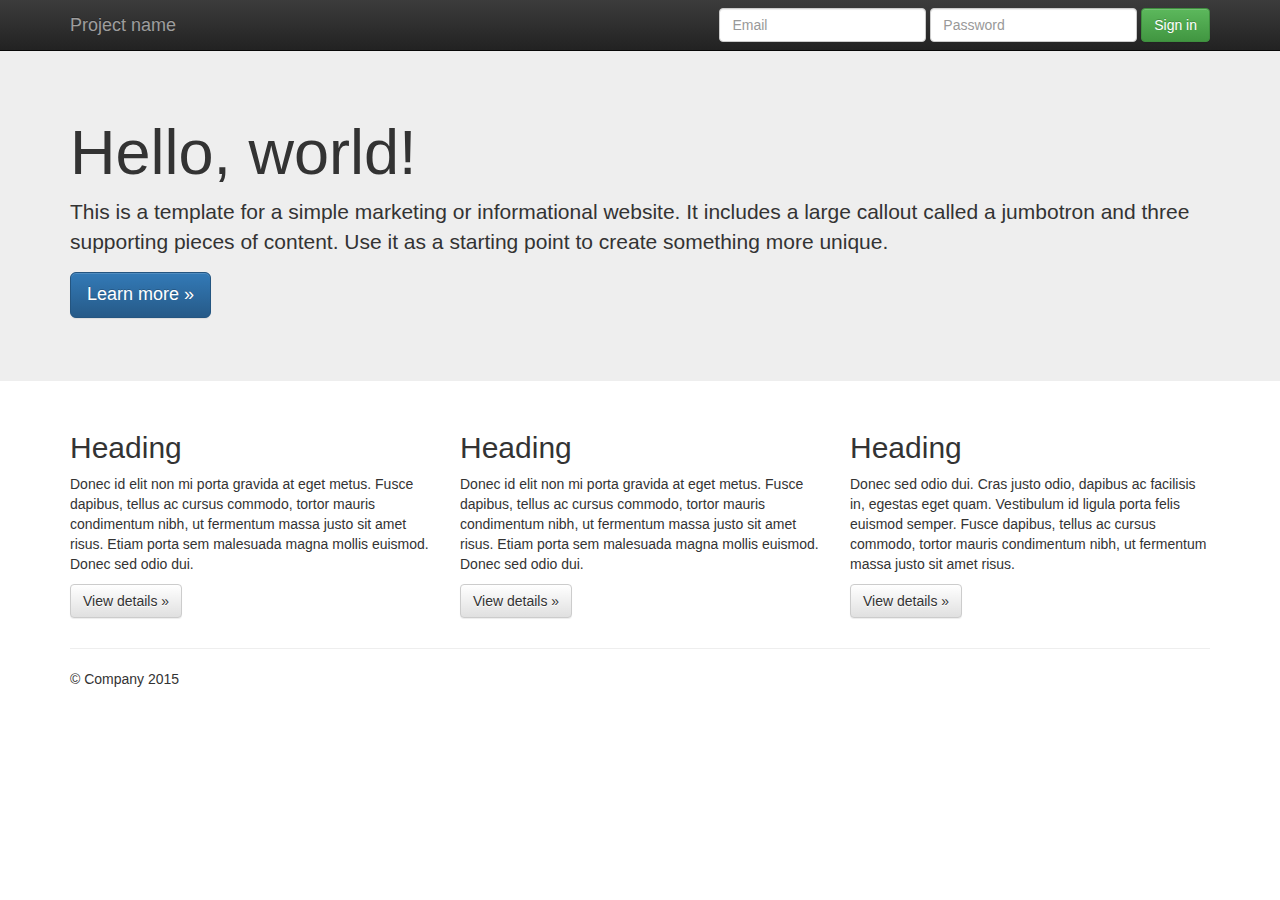
==== index.html @ 8c058623 "Create:project" ====
<!doctype html>
<!--[if lt IE 7]>      <html class="no-js lt-ie9 lt-ie8 lt-ie7" lang=""> <![endif]-->
<!--[if IE 7]>         <html class="no-js lt-ie9 lt-ie8" lang=""> <![endif]-->
<!--[if IE 8]>         <html class="no-js lt-ie9" lang=""> <![endif]-->
<!--[if gt IE 8]><!--> <html class="no-js" lang=""> <!--<![endif]-->
    <head>
        <meta charset="utf-8">
        <meta http-equiv="X-UA-Compatible" content="IE=edge,chrome=1">
        <title></title>
        <meta name="description" content="">
        <meta name="viewport" content="width=device-width, initial-scale=1">
        <link rel="apple-touch-icon" href="apple-touch-icon.png">

        <link rel="stylesheet" href="css/bootstrap.min.css">
        <style>
            body {
                padding-top: 50px;
                padding-bottom: 20px;
            }
        </style>
        <link rel="stylesheet" href="css/bootstrap-theme.min.css">
        <link rel="stylesheet" href="css/main.css">

        <script src="js/vendor/modernizr-2.8.3-respond-1.4.2.min.js"></script>
    </head>
    <body>
        <!--[if lt IE 8]>
            <p class="browserupgrade">You are using an <strong>outdated</strong> browser. Please <a href="http://browsehappy.com/">upgrade your browser</a> to improve your experience.</p>
        <![endif]-->
    <nav class="navbar navbar-inverse navbar-fixed-top" role="navigation">
      <div class="container">
        <div class="navbar-header">
          <button type="button" class="navbar-toggle collapsed" data-toggle="collapse" data-target="#navbar" aria-expanded="false" aria-controls="navbar">
            <span class="sr-only">Toggle navigation</span>
            <span class="icon-bar"></span>
            <span class="icon-bar"></span>
            <span class="icon-bar"></span>
          </button>
          <a class="navbar-brand" href="#">Project name</a>
        </div>
        <div id="navbar" class="navbar-collapse collapse">
          <form class="navbar-form navbar-right" role="form">
            <div class="form-group">
              <input type="text" placeholder="Email" class="form-control">
            </div>
            <div class="form-group">
              <input type="password" placeholder="Password" class="form-control">
            </div>
            <button type="submit" class="btn btn-success">Sign in</button>
          </form>
        </div><!--/.navbar-collapse -->
      </div>
    </nav>

    <!-- Main jumbotron for a primary marketing message or call to action -->
    <div class="jumbotron">
      <div class="container">
        <h1>Hello, world!</h1>
        <p>This is a template for a simple marketing or informational website. It includes a large callout called a jumbotron and three supporting pieces of content. Use it as a starting point to create something more unique.</p>
        <p><a class="btn btn-primary btn-lg" href="#" role="button">Learn more &raquo;</a></p>
      </div>
    </div>

    <div class="container">
      <!-- Example row of columns -->
      <div class="row">
        <div class="col-md-4">
          <h2>Heading</h2>
          <p>Donec id elit non mi porta gravida at eget metus. Fusce dapibus, tellus ac cursus commodo, tortor mauris condimentum nibh, ut fermentum massa justo sit amet risus. Etiam porta sem malesuada magna mollis euismod. Donec sed odio dui. </p>
          <p><a class="btn btn-default" href="#" role="button">View details &raquo;</a></p>
        </div>
        <div class="col-md-4">
          <h2>Heading</h2>
          <p>Donec id elit non mi porta gravida at eget metus. Fusce dapibus, tellus ac cursus commodo, tortor mauris condimentum nibh, ut fermentum massa justo sit amet risus. Etiam porta sem malesuada magna mollis euismod. Donec sed odio dui. </p>
          <p><a class="btn btn-default" href="#" role="button">View details &raquo;</a></p>
       </div>
        <div class="col-md-4">
          <h2>Heading</h2>
          <p>Donec sed odio dui. Cras justo odio, dapibus ac facilisis in, egestas eget quam. Vestibulum id ligula porta felis euismod semper. Fusce dapibus, tellus ac cursus commodo, tortor mauris condimentum nibh, ut fermentum massa justo sit amet risus.</p>
          <p><a class="btn btn-default" href="#" role="button">View details &raquo;</a></p>
        </div>
      </div>

      <hr>

      <footer>
        <p>&copy; Company 2015</p>
      </footer>
    </div> <!-- /container -->        <script src="//ajax.googleapis.com/ajax/libs/jquery/1.11.2/jquery.min.js"></script>
        <script>window.jQuery || document.write('<script src="js/vendor/jquery-1.11.2.min.js"><\/script>')</script>

        <script src="js/vendor/bootstrap.min.js"></script>

        <script src="js/main.js"></script>
    </body>
</html>
---- css/main.css ----
/* ==========================================================================
   Author's custom styles
   ========================================================================== */
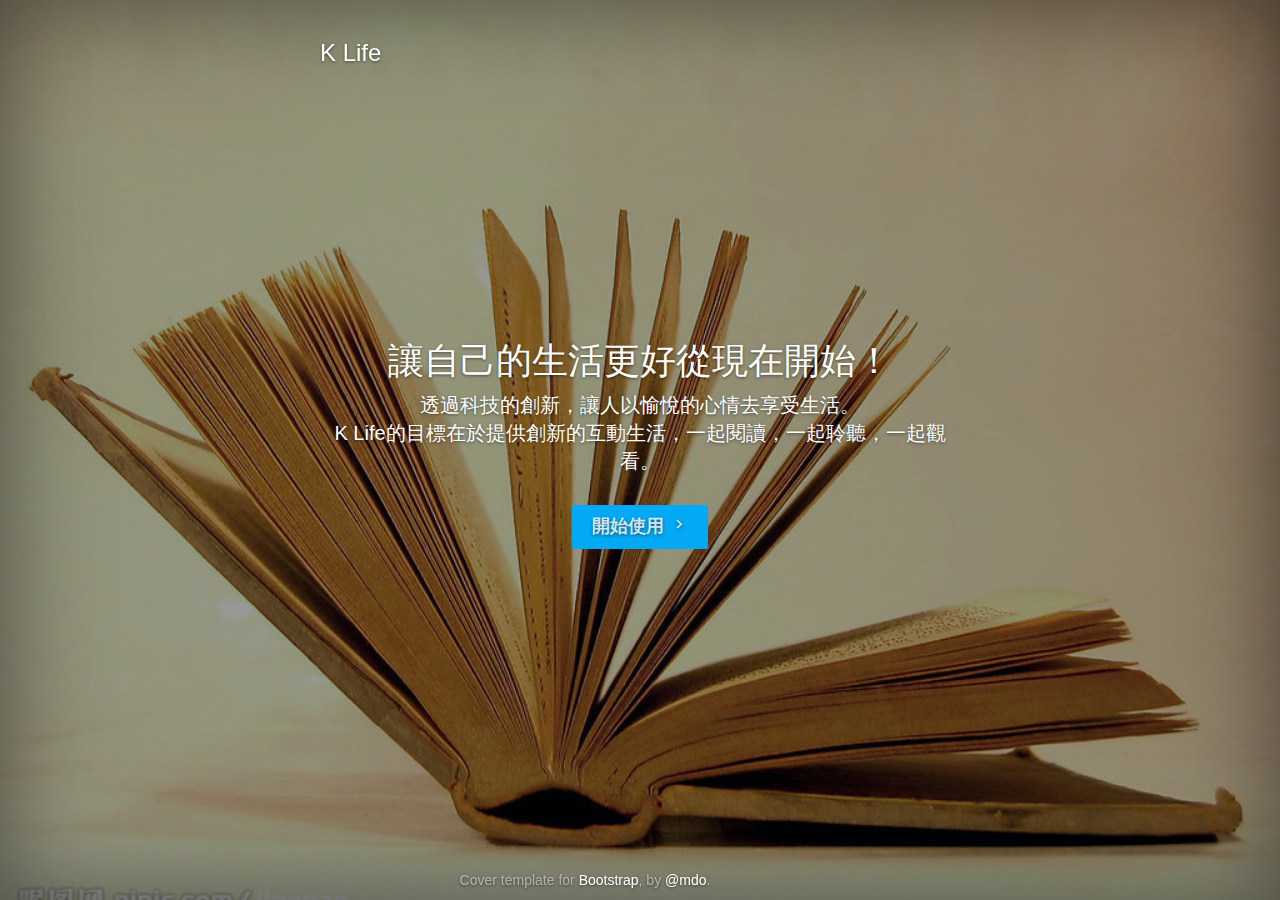
==== commit f23b939d: "ADD:books" ====
--- a/index.html
+++ b/index.html
@@ -1,96 +1,73 @@
 <!doctype html>
-<!--[if lt IE 7]>      <html class="no-js lt-ie9 lt-ie8 lt-ie7" lang=""> <![endif]-->
-<!--[if IE 7]>         <html class="no-js lt-ie9 lt-ie8" lang=""> <![endif]-->
-<!--[if IE 8]>         <html class="no-js lt-ie9" lang=""> <![endif]-->
-<!--[if gt IE 8]><!--> <html class="no-js" lang=""> <!--<![endif]-->
-    <head>
-        <meta charset="utf-8">
-        <meta http-equiv="X-UA-Compatible" content="IE=edge,chrome=1">
-        <title></title>
-        <meta name="description" content="">
-        <meta name="viewport" content="width=device-width, initial-scale=1">
-        <link rel="apple-touch-icon" href="apple-touch-icon.png">
+<!--[if lt IE 7]>
+<html class="no-js lt-ie9 lt-ie8 lt-ie7" lang=""> <![endif]-->
+<!--[if IE 7]>
+<html class="no-js lt-ie9 lt-ie8" lang=""> <![endif]-->
+<!--[if IE 8]>
+<html class="no-js lt-ie9" lang=""> <![endif]-->
+<!--[if gt IE 8]><!-->
+<html class="no-js" lang=""> <!--<![endif]-->
+<head>
+    <meta charset="utf-8">
+    <meta http-equiv="X-UA-Compatible" content="IE=edge,chrome=1">
+    <title></title>
+    <meta name="description" content="">
+    <meta name="viewport" content="width=device-width, initial-scale=1">
+    <link rel="apple-touch-icon" href="apple-touch-icon.png">
 
-        <link rel="stylesheet" href="css/bootstrap.min.css">
-        <style>
-            body {
-                padding-top: 50px;
-                padding-bottom: 20px;
-            }
-        </style>
-        <link rel="stylesheet" href="css/bootstrap-theme.min.css">
-        <link rel="stylesheet" href="css/main.css">
+    <link rel="stylesheet" href="css/bootstrap.min.css">
+    <!-- Optional theme -->
+    <link href="//maxcdn.bootstrapcdn.com/font-awesome/4.2.0/css/font-awesome.min.css" rel="stylesheet">
+    <link href="css/bootstrap-material-design/css/material.min.css" rel="stylesheet">
+    <link href="css/bootstrap-material-design/css/ripples.min.css" rel="stylesheet">
+    <link href="css/bootstrap-material-design/css/material-wfont.min.css" rel="stylesheet">
 
-        <script src="js/vendor/modernizr-2.8.3-respond-1.4.2.min.js"></script>
-    </head>
-    <body>
-        <!--[if lt IE 8]>
-            <p class="browserupgrade">You are using an <strong>outdated</strong> browser. Please <a href="http://browsehappy.com/">upgrade your browser</a> to improve your experience.</p>
-        <![endif]-->
-    <nav class="navbar navbar-inverse navbar-fixed-top" role="navigation">
-      <div class="container">
-        <div class="navbar-header">
-          <button type="button" class="navbar-toggle collapsed" data-toggle="collapse" data-target="#navbar" aria-expanded="false" aria-controls="navbar">
-            <span class="sr-only">Toggle navigation</span>
-            <span class="icon-bar"></span>
-            <span class="icon-bar"></span>
-            <span class="icon-bar"></span>
-          </button>
-          <a class="navbar-brand" href="#">Project name</a>
+    <link rel="stylesheet" href="css/body.css">
+    <link rel="stylesheet" href="css/index.css">
+
+    <script src="js/vendor/modernizr-2.8.3-respond-1.4.2.min.js"></script>
+</head>
+<body>
+<!--[if lt IE 8]>
+<p class="browserupgrade">You are using an <strong>outdated</strong> browser. Please <a href="http://browsehappy.com/">upgrade
+    your browser</a> to improve your experience.</p>
+<![endif]-->
+<div class="site-wrapper overlay-layer">
+    <div class="site-wrapper-inner">
+        <div class="cover-container">
+            <div class="masthead clearfix">
+                <div class="inner">
+                    <h3 class="masthead-brand">K Life</i></h3>
+                </div>
+            </div>
+            <div class="inner cover">
+                <h1 class="cover-heading">讓自己的生活更好從現在開始！</h1>
+
+                <p class="lead">透過科技的創新，讓人以愉悅的心情去享受生活。</br>
+                    K Life的目標在於提供創新的互動生活，一起閱讀，一起聆聽，一起觀看。</p>
+                <p class="lead">
+                    <a href="books.html" class="btn btn-lg btn-info">開始使用 <i class="mdi-navigation-chevron-right"></i></a>
+                </p>
+            </div>
         </div>
-        <div id="navbar" class="navbar-collapse collapse">
-          <form class="navbar-form navbar-right" role="form">
-            <div class="form-group">
-              <input type="text" placeholder="Email" class="form-control">
-            </div>
-            <div class="form-group">
-              <input type="password" placeholder="Password" class="form-control">
-            </div>
-            <button type="submit" class="btn btn-success">Sign in</button>
-          </form>
-        </div><!--/.navbar-collapse -->
-      </div>
-    </nav>
-
-    <!-- Main jumbotron for a primary marketing message or call to action -->
-    <div class="jumbotron">
-      <div class="container">
-        <h1>Hello, world!</h1>
-        <p>This is a template for a simple marketing or informational website. It includes a large callout called a jumbotron and three supporting pieces of content. Use it as a starting point to create something more unique.</p>
-        <p><a class="btn btn-primary btn-lg" href="#" role="button">Learn more &raquo;</a></p>
-      </div>
     </div>
-
-    <div class="container">
-      <!-- Example row of columns -->
-      <div class="row">
-        <div class="col-md-4">
-          <h2>Heading</h2>
-          <p>Donec id elit non mi porta gravida at eget metus. Fusce dapibus, tellus ac cursus commodo, tortor mauris condimentum nibh, ut fermentum massa justo sit amet risus. Etiam porta sem malesuada magna mollis euismod. Donec sed odio dui. </p>
-          <p><a class="btn btn-default" href="#" role="button">View details &raquo;</a></p>
-        </div>
-        <div class="col-md-4">
-          <h2>Heading</h2>
-          <p>Donec id elit non mi porta gravida at eget metus. Fusce dapibus, tellus ac cursus commodo, tortor mauris condimentum nibh, ut fermentum massa justo sit amet risus. Etiam porta sem malesuada magna mollis euismod. Donec sed odio dui. </p>
-          <p><a class="btn btn-default" href="#" role="button">View details &raquo;</a></p>
-       </div>
-        <div class="col-md-4">
-          <h2>Heading</h2>
-          <p>Donec sed odio dui. Cras justo odio, dapibus ac facilisis in, egestas eget quam. Vestibulum id ligula porta felis euismod semper. Fusce dapibus, tellus ac cursus commodo, tortor mauris condimentum nibh, ut fermentum massa justo sit amet risus.</p>
-          <p><a class="btn btn-default" href="#" role="button">View details &raquo;</a></p>
-        </div>
-      </div>
-
-      <hr>
-
-      <footer>
-        <p>&copy; Company 2015</p>
-      </footer>
-    </div> <!-- /container -->        <script src="//ajax.googleapis.com/ajax/libs/jquery/1.11.2/jquery.min.js"></script>
-        <script>window.jQuery || document.write('<script src="js/vendor/jquery-1.11.2.min.js"><\/script>')</script>
-
-        <script src="js/vendor/bootstrap.min.js"></script>
-
-        <script src="js/main.js"></script>
-    </body>
+</div>
+<div class="mastfoot">
+    <div class="container text-center">
+        <p>Cover template for <a href="http://getbootstrap.com">Bootstrap</a>, by <a
+                href="https://twitter.com/mdo">@mdo</a>.</p>
+    </div>
+</div>
+<script src="//ajax.googleapis.com/ajax/libs/jquery/1.11.2/jquery.min.js"></script>
+<script>window.jQuery || document.write('<script src="js/vendor/jquery-1.11.2.min.js"><\/script>')</script>
+<script src="js/vendor/bootstrap.min.js"></script>
+<script src="js/bootstrap-material-design/ripples.min.js"></script>
+<script src="js/bootstrap-material-design/material.min.js"></script>
+<script src="js/main.js"></script>
+<script>
+    $(document).ready(function () {
+        $.material.init();
+    });
+</script>
+</body>
 </html>
--- a/css/bootstrap-material-design/css/material.min.css
+++ b/css/bootstrap-material-design/css/material.min.css
@@ -0,0 +1 @@
+@font-face{font-family:Material-Design-Icons;src:url(../fonts/Material-Design-Icons.eot?-g7cqhn);src:url(../fonts/Material-Design-Icons.eot?#iefix-g7cqhn) format("embedded-opentype"),url(../fonts/Material-Design-Icons.woff?-g7cqhn) format("woff"),url(../fonts/Material-Design-Icons.ttf?-g7cqhn) format("truetype"),url(../fonts/Material-Design-Icons.svg?-g7cqhn#Material-Design-Icons) format("svg");font-weight:400;font-style:normal}[class*=" mdi-"],[class^=mdi-]{font-family:Material-Design-Icons;speak:none;font-style:normal;font-weight:400;font-variant:normal;text-transform:none;line-height:1;-webkit-font-smoothing:antialiased;-moz-osx-font-smoothing:grayscale}.mdi-action-3d-rotation:before{content:"\e600"}.mdi-action-accessibility:before{content:"\e601"}.mdi-action-account-balance:before{content:"\e602"}.mdi-action-account-balance-wallet:before{content:"\e603"}.mdi-action-account-box:before{content:"\e604"}.mdi-action-account-child:before{content:"\e605"}.mdi-action-account-circle:before{content:"\e606"}.mdi-action-add-shopping-cart:before{content:"\e607"}.mdi-action-alarm:before{content:"\e608"}.mdi-action-alarm-add:before{content:"\e609"}.mdi-action-alarm-off:before{content:"\e60a"}.mdi-action-alarm-on:before{content:"\e60b"}.mdi-action-android:before{content:"\e60c"}.mdi-action-announcement:before{content:"\e60d"}.mdi-action-aspect-ratio:before{content:"\e60e"}.mdi-action-assessment:before{content:"\e60f"}.mdi-action-assignment:before{content:"\e610"}.mdi-action-assignment-ind:before{content:"\e611"}.mdi-action-assignment-late:before{content:"\e612"}.mdi-action-assignment-return:before{content:"\e613"}.mdi-action-assignment-returned:before{content:"\e614"}.mdi-action-assignment-turned-in:before{content:"\e615"}.mdi-action-autorenew:before{content:"\e616"}.mdi-action-backup:before{content:"\e617"}.mdi-action-book:before{content:"\e618"}.mdi-action-bookmark:before{content:"\e619"}.mdi-action-bookmark-outline:before{content:"\e61a"}.mdi-action-bug-report:before{content:"\e61b"}.mdi-action-cached:before{content:"\e61c"}.mdi-action-class:before{content:"\e61d"}.mdi-action-credit-card:before{content:"\e61e"}.mdi-action-dashboard:before{content:"\e61f"}.mdi-action-delete:before{content:"\e620"}.mdi-action-description:before{content:"\e621"}.mdi-action-dns:before{content:"\e622"}.mdi-action-done:before{content:"\e623"}.mdi-action-done-all:before{content:"\e624"}.mdi-action-event:before{content:"\e625"}.mdi-action-exit-to-app:before{content:"\e626"}.mdi-action-explore:before{content:"\e627"}.mdi-action-extension:before{content:"\e628"}.mdi-action-face-unlock:before{content:"\e629"}.mdi-action-favorite:before{content:"\e62a"}.mdi-action-favorite-outline:before{content:"\e62b"}.mdi-action-find-in-page:before{content:"\e62c"}.mdi-action-find-replace:before{content:"\e62d"}.mdi-action-flip-to-back:before{content:"\e62e"}.mdi-action-flip-to-front:before{content:"\e62f"}.mdi-action-get-app:before{content:"\e630"}.mdi-action-grade:before{content:"\e631"}.mdi-action-group-work:before{content:"\e632"}.mdi-action-help:before{content:"\e633"}.mdi-action-highlight-remove:before{content:"\e634"}.mdi-action-history:before{content:"\e635"}.mdi-action-home:before{content:"\e636"}.mdi-action-https:before{content:"\e637"}.mdi-action-info:before{content:"\e638"}.mdi-action-info-outline:before{content:"\e639"}.mdi-action-input:before{content:"\e63a"}.mdi-action-invert-colors:before{content:"\e63b"}.mdi-action-label:before{content:"\e63c"}.mdi-action-label-outline:before{content:"\e63d"}.mdi-action-language:before{content:"\e63e"}.mdi-action-launch:before{content:"\e63f"}.mdi-action-list:before{content:"\e640"}.mdi-action-lock:before{content:"\e641"}.mdi-action-lock-open:before{content:"\e642"}.mdi-action-lock-outline:before{content:"\e643"}.mdi-action-loyalty:before{content:"\e644"}.mdi-action-markunread-mailbox:before{content:"\e645"}.mdi-action-note-add:before{content:"\e646"}.mdi-action-open-in-browser:before{content:"\e647"}.mdi-action-open-in-new:before{content:"\e648"}.mdi-action-open-with:before{content:"\e649"}.mdi-action-pageview:before{content:"\e64a"}.mdi-action-payment:before{content:"\e64b"}.mdi-action-perm-camera-mic:before{content:"\e64c"}.mdi-action-perm-contact-cal:before{content:"\e64d"}.mdi-action-perm-data-setting:before{content:"\e64e"}.mdi-action-perm-device-info:before{content:"\e64f"}.mdi-action-perm-identity:before{content:"\e650"}.mdi-action-perm-media:before{content:"\e651"}.mdi-action-perm-phone-msg:before{content:"\e652"}.mdi-action-perm-scan-wifi:before{content:"\e653"}.mdi-action-picture-in-picture:before{content:"\e654"}.mdi-action-polymer:before{content:"\e655"}.mdi-action-print:before{content:"\e656"}.mdi-action-query-builder:before{content:"\e657"}.mdi-action-question-answer:before{content:"\e658"}.mdi-action-receipt:before{content:"\e659"}.mdi-action-redeem:before{content:"\e65a"}.mdi-action-report-problem:before{content:"\e65b"}.mdi-action-restore:before{content:"\e65c"}.mdi-action-room:before{content:"\e65d"}.mdi-action-schedule:before{content:"\e65e"}.mdi-action-search:before{content:"\e65f"}.mdi-action-settings:before{content:"\e660"}.mdi-action-settings-applications:before{content:"\e661"}.mdi-action-settings-backup-restore:before{content:"\e662"}.mdi-action-settings-bluetooth:before{content:"\e663"}.mdi-action-settings-cell:before{content:"\e664"}.mdi-action-settings-display:before{content:"\e665"}.mdi-action-settings-ethernet:before{content:"\e666"}.mdi-action-settings-input-antenna:before{content:"\e667"}.mdi-action-settings-input-component:before{content:"\e668"}.mdi-action-settings-input-composite:before{content:"\e669"}.mdi-action-settings-input-hdmi:before{content:"\e66a"}.mdi-action-settings-input-svideo:before{content:"\e66b"}.mdi-action-settings-overscan:before{content:"\e66c"}.mdi-action-settings-phone:before{content:"\e66d"}.mdi-action-settings-power:before{content:"\e66e"}.mdi-action-settings-remote:before{content:"\e66f"}.mdi-action-settings-voice:before{content:"\e670"}.mdi-action-shop:before{content:"\e671"}.mdi-action-shopping-basket:before{content:"\e672"}.mdi-action-shopping-cart:before{content:"\e673"}.mdi-action-shop-two:before{content:"\e674"}.mdi-action-speaker-notes:before{content:"\e675"}.mdi-action-spellcheck:before{content:"\e676"}.mdi-action-star-rate:before{content:"\e677"}.mdi-action-stars:before{content:"\e678"}.mdi-action-store:before{content:"\e679"}.mdi-action-subject:before{content:"\e67a"}.mdi-action-swap-horiz:before{content:"\e67b"}.mdi-action-swap-vert:before{content:"\e67c"}.mdi-action-swap-vert-circle:before{content:"\e67d"}.mdi-action-system-update-tv:before{content:"\e67e"}.mdi-action-tab:before{content:"\e67f"}.mdi-action-tab-unselected:before{content:"\e680"}.mdi-action-theaters:before{content:"\e681"}.mdi-action-thumb-down:before{content:"\e682"}.mdi-action-thumbs-up-down:before{content:"\e683"}.mdi-action-thumb-up:before{content:"\e684"}.mdi-action-toc:before{content:"\e685"}.mdi-action-today:before{content:"\e686"}.mdi-action-track-changes:before{content:"\e687"}.mdi-action-translate:before{content:"\e688"}.mdi-action-trending-down:before{content:"\e689"}.mdi-action-trending-neutral:before{content:"\e68a"}.mdi-action-trending-up:before{content:"\e68b"}.mdi-action-turned-in:before{content:"\e68c"}.mdi-action-turned-in-not:before{content:"\e68d"}.mdi-action-verified-user:before{content:"\e68e"}.mdi-action-view-agenda:before{content:"\e68f"}.mdi-action-view-array:before{content:"\e690"}.mdi-action-view-carousel:before{content:"\e691"}.mdi-action-view-column:before{content:"\e692"}.mdi-action-view-day:before{content:"\e693"}.mdi-action-view-headline:before{content:"\e694"}.mdi-action-view-list:before{content:"\e695"}.mdi-action-view-module:before{content:"\e696"}.mdi-action-view-quilt:before{content:"\e697"}.mdi-action-view-stream:before{content:"\e698"}.mdi-action-view-week:before{content:"\e699"}.mdi-action-visibility:before{content:"\e69a"}.mdi-action-visibility-off:before{content:"\e69b"}.mdi-action-wallet-giftcard:before{content:"\e69c"}.mdi-action-wallet-membership:before{content:"\e69d"}.mdi-action-wallet-travel:before{content:"\e69e"}.mdi-action-work:before{content:"\e69f"}.mdi-alert-error:before{content:"\e6a0"}.mdi-alert-warning:before{content:"\e6a1"}.mdi-av-album:before{content:"\e6a2"}.mdi-av-timer:before{content:"\e6a3"}.mdi-av-closed-caption:before{content:"\e6a4"}.mdi-av-equalizer:before{content:"\e6a5"}.mdi-av-explicit:before{content:"\e6a6"}.mdi-av-fast-forward:before{content:"\e6a7"}.mdi-av-fast-rewind:before{content:"\e6a8"}.mdi-av-games:before{content:"\e6a9"}.mdi-av-hearing:before{content:"\e6aa"}.mdi-av-high-quality:before{content:"\e6ab"}.mdi-av-loop:before{content:"\e6ac"}.mdi-av-mic:before{content:"\e6ad"}.mdi-av-mic-none:before{content:"\e6ae"}.mdi-av-mic-off:before{content:"\e6af"}.mdi-av-movie:before{content:"\e6b0"}.mdi-av-my-library-add:before{content:"\e6b1"}.mdi-av-my-library-books:before{content:"\e6b2"}.mdi-av-my-library-music:before{content:"\e6b3"}.mdi-av-new-releases:before{content:"\e6b4"}.mdi-av-not-interested:before{content:"\e6b5"}.mdi-av-pause:before{content:"\e6b6"}.mdi-av-pause-circle-fill:before{content:"\e6b7"}.mdi-av-pause-circle-outline:before{content:"\e6b8"}.mdi-av-play-arrow:before{content:"\e6b9"}.mdi-av-play-circle-fill:before{content:"\e6ba"}.mdi-av-play-circle-outline:before{content:"\e6bb"}.mdi-av-playlist-add:before{content:"\e6bc"}.mdi-av-play-shopping-bag:before{content:"\e6bd"}.mdi-av-queue:before{content:"\e6be"}.mdi-av-queue-music:before{content:"\e6bf"}.mdi-av-radio:before{content:"\e6c0"}.mdi-av-recent-actors:before{content:"\e6c1"}.mdi-av-repeat:before{content:"\e6c2"}.mdi-av-repeat-one:before{content:"\e6c3"}.mdi-av-replay:before{content:"\e6c4"}.mdi-av-shuffle:before{content:"\e6c5"}.mdi-av-skip-next:before{content:"\e6c6"}.mdi-av-skip-previous:before{content:"\e6c7"}.mdi-av-snooze:before{content:"\e6c8"}.mdi-av-stop:before{content:"\e6c9"}.mdi-av-subtitles:before{content:"\e6ca"}.mdi-av-surround-sound:before{content:"\e6cb"}.mdi-av-videocam:before{content:"\e6cc"}.mdi-av-videocam-off:before{content:"\e6cd"}.mdi-av-video-collection:before{content:"\e6ce"}.mdi-av-volume-down:before{content:"\e6cf"}.mdi-av-volume-mute:before{content:"\e6d0"}.mdi-av-volume-off:before{content:"\e6d1"}.mdi-av-volume-up:before{content:"\e6d2"}.mdi-av-web:before{content:"\e6d3"}.mdi-communication-business:before{content:"\e6d4"}.mdi-communication-call:before{content:"\e6d5"}.mdi-communication-call-end:before{content:"\e6d6"}.mdi-communication-call-made:before{content:"\e6d7"}.mdi-communication-call-merge:before{content:"\e6d8"}.mdi-communication-call-missed:before{content:"\e6d9"}.mdi-communication-call-received:before{content:"\e6da"}.mdi-communication-call-split:before{content:"\e6db"}.mdi-communication-chat:before{content:"\e6dc"}.mdi-communication-clear-all:before{content:"\e6dd"}.mdi-communication-comment:before{content:"\e6de"}.mdi-communication-contacts:before{content:"\e6df"}.mdi-communication-dialer-sip:before{content:"\e6e0"}.mdi-communication-dialpad:before{content:"\e6e1"}.mdi-communication-dnd-on:before{content:"\e6e2"}.mdi-communication-email:before{content:"\e6e3"}.mdi-communication-forum:before{content:"\e6e4"}.mdi-communication-import-export:before{content:"\e6e5"}.mdi-communication-invert-colors-off:before{content:"\e6e6"}.mdi-communication-invert-colors-on:before{content:"\e6e7"}.mdi-communication-live-help:before{content:"\e6e8"}.mdi-communication-location-off:before{content:"\e6e9"}.mdi-communication-location-on:before{content:"\e6ea"}.mdi-communication-message:before{content:"\e6eb"}.mdi-communication-messenger:before{content:"\e6ec"}.mdi-communication-no-sim:before{content:"\e6ed"}.mdi-communication-phone:before{content:"\e6ee"}.mdi-communication-portable-wifi-off:before{content:"\e6ef"}.mdi-communication-quick-contacts-dialer:before{content:"\e6f0"}.mdi-communication-quick-contacts-mail:before{content:"\e6f1"}.mdi-communication-ring-volume:before{content:"\e6f2"}.mdi-communication-stay-current-landscape:before{content:"\e6f3"}.mdi-communication-stay-current-portrait:before{content:"\e6f4"}.mdi-communication-stay-primary-landscape:before{content:"\e6f5"}.mdi-communication-stay-primary-portrait:before{content:"\e6f6"}.mdi-communication-swap-calls:before{content:"\e6f7"}.mdi-communication-textsms:before{content:"\e6f8"}.mdi-communication-voicemail:before{content:"\e6f9"}.mdi-communication-vpn-key:before{content:"\e6fa"}.mdi-content-add:before{content:"\e6fb"}.mdi-content-add-box:before{content:"\e6fc"}.mdi-content-add-circle:before{content:"\e6fd"}.mdi-content-add-circle-outline:before{content:"\e6fe"}.mdi-content-archive:before{content:"\e6ff"}.mdi-content-backspace:before{content:"\e700"}.mdi-content-block:before{content:"\e701"}.mdi-content-clear:before{content:"\e702"}.mdi-content-content-copy:before{content:"\e703"}.mdi-content-content-cut:before{content:"\e704"}.mdi-content-content-paste:before{content:"\e705"}.mdi-content-create:before{content:"\e706"}.mdi-content-drafts:before{content:"\e707"}.mdi-content-filter-list:before{content:"\e708"}.mdi-content-flag:before{content:"\e709"}.mdi-content-forward:before{content:"\e70a"}.mdi-content-gesture:before{content:"\e70b"}.mdi-content-inbox:before{content:"\e70c"}.mdi-content-link:before{content:"\e70d"}.mdi-content-mail:before{content:"\e70e"}.mdi-content-markunread:before{content:"\e70f"}.mdi-content-redo:before{content:"\e710"}.mdi-content-remove:before{content:"\e711"}.mdi-content-remove-circle:before{content:"\e712"}.mdi-content-remove-circle-outline:before{content:"\e713"}.mdi-content-reply:before{content:"\e714"}.mdi-content-reply-all:before{content:"\e715"}.mdi-content-report:before{content:"\e716"}.mdi-content-save:before{content:"\e717"}.mdi-content-select-all:before{content:"\e718"}.mdi-content-send:before{content:"\e719"}.mdi-content-sort:before{content:"\e71a"}.mdi-content-text-format:before{content:"\e71b"}.mdi-content-undo:before{content:"\e71c"}.mdi-device-access-alarm:before{content:"\e71d"}.mdi-device-access-alarms:before{content:"\e71e"}.mdi-device-access-time:before{content:"\e71f"}.mdi-device-add-alarm:before{content:"\e720"}.mdi-device-airplanemode-off:before{content:"\e721"}.mdi-device-airplanemode-on:before{content:"\e722"}.mdi-device-battery-20:before{content:"\e723"}.mdi-device-battery-30:before{content:"\e724"}.mdi-device-battery-50:before{content:"\e725"}.mdi-device-battery-60:before{content:"\e726"}.mdi-device-battery-80:before{content:"\e727"}.mdi-device-battery-90:before{content:"\e728"}.mdi-device-battery-alert:before{content:"\e729"}.mdi-device-battery-charging-20:before{content:"\e72a"}.mdi-device-battery-charging-30:before{content:"\e72b"}.mdi-device-battery-charging-50:before{content:"\e72c"}.mdi-device-battery-charging-60:before{content:"\e72d"}.mdi-device-battery-charging-80:before{content:"\e72e"}.mdi-device-battery-charging-90:before{content:"\e72f"}.mdi-device-battery-charging-full:before{content:"\e730"}.mdi-device-battery-full:before{content:"\e731"}.mdi-device-battery-std:before{content:"\e732"}.mdi-device-battery-unknown:before{content:"\e733"}.mdi-device-bluetooth:before{content:"\e734"}.mdi-device-bluetooth-connected:before{content:"\e735"}.mdi-device-bluetooth-disabled:before{content:"\e736"}.mdi-device-bluetooth-searching:before{content:"\e737"}.mdi-device-brightness-auto:before{content:"\e738"}.mdi-device-brightness-high:before{content:"\e739"}.mdi-device-brightness-low:before{content:"\e73a"}.mdi-device-brightness-medium:before{content:"\e73b"}.mdi-device-data-usage:before{content:"\e73c"}.mdi-device-developer-mode:before{content:"\e73d"}.mdi-device-devices:before{content:"\e73e"}.mdi-device-dvr:before{content:"\e73f"}.mdi-device-gps-fixed:before{content:"\e740"}.mdi-device-gps-not-fixed:before{content:"\e741"}.mdi-device-gps-off:before{content:"\e742"}.mdi-device-location-disabled:before{content:"\e743"}.mdi-device-location-searching:before{content:"\e744"}.mdi-device-multitrack-audio:before{content:"\e745"}.mdi-device-network-cell:before{content:"\e746"}.mdi-device-network-wifi:before{content:"\e747"}.mdi-device-nfc:before{content:"\e748"}.mdi-device-now-wallpaper:before{content:"\e749"}.mdi-device-now-widgets:before{content:"\e74a"}.mdi-device-screen-lock-landscape:before{content:"\e74b"}.mdi-device-screen-lock-portrait:before{content:"\e74c"}.mdi-device-screen-lock-rotation:before{content:"\e74d"}.mdi-device-screen-rotation:before{content:"\e74e"}.mdi-device-sd-storage:before{content:"\e74f"}.mdi-device-settings-system-daydream:before{content:"\e750"}.mdi-device-signal-cellular-0-bar:before{content:"\e751"}.mdi-device-signal-cellular-1-bar:before{content:"\e752"}.mdi-device-signal-cellular-2-bar:before{content:"\e753"}.mdi-device-signal-cellular-3-bar:before{content:"\e754"}.mdi-device-signal-cellular-4-bar:before{content:"\e755"}.mdi-device-signal-cellular-connected-no-internet-0-bar:before{content:"\e756"}.mdi-device-signal-cellular-connected-no-internet-1-bar:before{content:"\e757"}.mdi-device-signal-cellular-connected-no-internet-2-bar:before{content:"\e758"}.mdi-device-signal-cellular-connected-no-internet-3-bar:before{content:"\e759"}.mdi-device-signal-cellular-connected-no-internet-4-bar:before{content:"\e75a"}.mdi-device-signal-cellular-no-sim:before{content:"\e75b"}.mdi-device-signal-cellular-null:before{content:"\e75c"}.mdi-device-signal-cellular-off:before{content:"\e75d"}.mdi-device-signal-wifi-0-bar:before{content:"\e75e"}.mdi-device-signal-wifi-1-bar:before{content:"\e75f"}.mdi-device-signal-wifi-2-bar:before{content:"\e760"}.mdi-device-signal-wifi-3-bar:before{content:"\e761"}.mdi-device-signal-wifi-4-bar:before{content:"\e762"}.mdi-device-signal-wifi-off:before{content:"\e763"}.mdi-device-storage:before{content:"\e764"}.mdi-device-usb:before{content:"\e765"}.mdi-device-wifi-lock:before{content:"\e766"}.mdi-device-wifi-tethering:before{content:"\e767"}.mdi-editor-attach-file:before{content:"\e768"}.mdi-editor-attach-money:before{content:"\e769"}.mdi-editor-border-all:before{content:"\e76a"}.mdi-editor-border-bottom:before{content:"\e76b"}.mdi-editor-border-clear:before{content:"\e76c"}.mdi-editor-border-color:before{content:"\e76d"}.mdi-editor-border-horizontal:before{content:"\e76e"}.mdi-editor-border-inner:before{content:"\e76f"}.mdi-editor-border-left:before{content:"\e770"}.mdi-editor-border-outer:before{content:"\e771"}.mdi-editor-border-right:before{content:"\e772"}.mdi-editor-border-style:before{content:"\e773"}.mdi-editor-border-top:before{content:"\e774"}.mdi-editor-border-vertical:before{content:"\e775"}.mdi-editor-format-align-center:before{content:"\e776"}.mdi-editor-format-align-justify:before{content:"\e777"}.mdi-editor-format-align-left:before{content:"\e778"}.mdi-editor-format-align-right:before{content:"\e779"}.mdi-editor-format-bold:before{content:"\e77a"}.mdi-editor-format-clear:before{content:"\e77b"}.mdi-editor-format-color-fill:before{content:"\e77c"}.mdi-editor-format-color-reset:before{content:"\e77d"}.mdi-editor-format-color-text:before{content:"\e77e"}.mdi-editor-format-indent-decrease:before{content:"\e77f"}.mdi-editor-format-indent-increase:before{content:"\e780"}.mdi-editor-format-italic:before{content:"\e781"}.mdi-editor-format-line-spacing:before{content:"\e782"}.mdi-editor-format-list-bulleted:before{content:"\e783"}.mdi-editor-format-list-numbered:before{content:"\e784"}.mdi-editor-format-paint:before{content:"\e785"}.mdi-editor-format-quote:before{content:"\e786"}.mdi-editor-format-size:before{content:"\e787"}.mdi-editor-format-strikethrough:before{content:"\e788"}.mdi-editor-format-textdirection-l-to-r:before{content:"\e789"}.mdi-editor-format-textdirection-r-to-l:before{content:"\e78a"}.mdi-editor-format-underline:before{content:"\e78b"}.mdi-editor-functions:before{content:"\e78c"}.mdi-editor-insert-chart:before{content:"\e78d"}.mdi-editor-insert-comment:before{content:"\e78e"}.mdi-editor-insert-drive-file:before{content:"\e78f"}.mdi-editor-insert-emoticon:before{content:"\e790"}.mdi-editor-insert-invitation:before{content:"\e791"}.mdi-editor-insert-link:before{content:"\e792"}.mdi-editor-insert-photo:before{content:"\e793"}.mdi-editor-merge-type:before{content:"\e794"}.mdi-editor-mode-comment:before{content:"\e795"}.mdi-editor-mode-edit:before{content:"\e796"}.mdi-editor-publish:before{content:"\e797"}.mdi-editor-vertical-align-bottom:before{content:"\e798"}.mdi-editor-vertical-align-center:before{content:"\e799"}.mdi-editor-vertical-align-top:before{content:"\e79a"}.mdi-editor-wrap-text:before{content:"\e79b"}.mdi-file-attachment:before{content:"\e79c"}.mdi-file-cloud:before{content:"\e79d"}.mdi-file-cloud-circle:before{content:"\e79e"}.mdi-file-cloud-done:before{content:"\e79f"}.mdi-file-cloud-download:before{content:"\e7a0"}.mdi-file-cloud-off:before{content:"\e7a1"}.mdi-file-cloud-queue:before{content:"\e7a2"}.mdi-file-cloud-upload:before{content:"\e7a3"}.mdi-file-file-download:before{content:"\e7a4"}.mdi-file-file-upload:before{content:"\e7a5"}.mdi-file-folder:before{content:"\e7a6"}.mdi-file-folder-open:before{content:"\e7a7"}.mdi-file-folder-shared:before{content:"\e7a8"}.mdi-hardware-cast:before{content:"\e7a9"}.mdi-hardware-cast-connected:before{content:"\e7aa"}.mdi-hardware-computer:before{content:"\e7ab"}.mdi-hardware-desktop-mac:before{content:"\e7ac"}.mdi-hardware-desktop-windows:before{content:"\e7ad"}.mdi-hardware-dock:before{content:"\e7ae"}.mdi-hardware-gamepad:before{content:"\e7af"}.mdi-hardware-headset:before{content:"\e7b0"}.mdi-hardware-headset-mic:before{content:"\e7b1"}.mdi-hardware-keyboard:before{content:"\e7b2"}.mdi-hardware-keyboard-alt:before{content:"\e7b3"}.mdi-hardware-keyboard-arrow-down:before{content:"\e7b4"}.mdi-hardware-keyboard-arrow-left:before{content:"\e7b5"}.mdi-hardware-keyboard-arrow-right:before{content:"\e7b6"}.mdi-hardware-keyboard-arrow-up:before{content:"\e7b7"}.mdi-hardware-keyboard-backspace:before{content:"\e7b8"}.mdi-hardware-keyboard-capslock:before{content:"\e7b9"}.mdi-hardware-keyboard-control:before{content:"\e7ba"}.mdi-hardware-keyboard-hide:before{content:"\e7bb"}.mdi-hardware-keyboard-return:before{content:"\e7bc"}.mdi-hardware-keyboard-tab:before{content:"\e7bd"}.mdi-hardware-keyboard-voice:before{content:"\e7be"}.mdi-hardware-laptop:before{content:"\e7bf"}.mdi-hardware-laptop-chromebook:before{content:"\e7c0"}.mdi-hardware-laptop-mac:before{content:"\e7c1"}.mdi-hardware-laptop-windows:before{content:"\e7c2"}.mdi-hardware-memory:before{content:"\e7c3"}.mdi-hardware-mouse:before{content:"\e7c4"}.mdi-hardware-phone-android:before{content:"\e7c5"}.mdi-hardware-phone-iphone:before{content:"\e7c6"}.mdi-hardware-phonelink:before{content:"\e7c7"}.mdi-hardware-phonelink-off:before{content:"\e7c8"}.mdi-hardware-security:before{content:"\e7c9"}.mdi-hardware-sim-card:before{content:"\e7ca"}.mdi-hardware-smartphone:before{content:"\e7cb"}.mdi-hardware-speaker:before{content:"\e7cc"}.mdi-hardware-tablet:before{content:"\e7cd"}.mdi-hardware-tablet-android:before{content:"\e7ce"}.mdi-hardware-tablet-mac:before{content:"\e7cf"}.mdi-hardware-tv:before{content:"\e7d0"}.mdi-hardware-watch:before{content:"\e7d1"}.mdi-image-add-to-photos:before{content:"\e7d2"}.mdi-image-adjust:before{content:"\e7d3"}.mdi-image-assistant-photo:before{content:"\e7d4"}.mdi-image-audiotrack:before{content:"\e7d5"}.mdi-image-blur-circular:before{content:"\e7d6"}.mdi-image-blur-linear:before{content:"\e7d7"}.mdi-image-blur-off:before{content:"\e7d8"}.mdi-image-blur-on:before{content:"\e7d9"}.mdi-image-brightness-1:before{content:"\e7da"}.mdi-image-brightness-2:before{content:"\e7db"}.mdi-image-brightness-3:before{content:"\e7dc"}.mdi-image-brightness-4:before{content:"\e7dd"}.mdi-image-brightness-5:before{content:"\e7de"}.mdi-image-brightness-6:before{content:"\e7df"}.mdi-image-brightness-7:before{content:"\e7e0"}.mdi-image-brush:before{content:"\e7e1"}.mdi-image-camera:before{content:"\e7e2"}.mdi-image-camera-alt:before{content:"\e7e3"}.mdi-image-camera-front:before{content:"\e7e4"}.mdi-image-camera-rear:before{content:"\e7e5"}.mdi-image-camera-roll:before{content:"\e7e6"}.mdi-image-center-focus-strong:before{content:"\e7e7"}.mdi-image-center-focus-weak:before{content:"\e7e8"}.mdi-image-collections:before{content:"\e7e9"}.mdi-image-colorize:before{content:"\e7ea"}.mdi-image-color-lens:before{content:"\e7eb"}.mdi-image-compare:before{content:"\e7ec"}.mdi-image-control-point:before{content:"\e7ed"}.mdi-image-control-point-duplicate:before{content:"\e7ee"}.mdi-image-crop:before{content:"\e7ef"}.mdi-image-crop-3-2:before{content:"\e7f0"}.mdi-image-crop-5-4:before{content:"\e7f1"}.mdi-image-crop-7-5:before{content:"\e7f2"}.mdi-image-crop-16-9:before{content:"\e7f3"}.mdi-image-crop-din:before{content:"\e7f4"}.mdi-image-crop-free:before{content:"\e7f5"}.mdi-image-crop-landscape:before{content:"\e7f6"}.mdi-image-crop-original:before{content:"\e7f7"}.mdi-image-crop-portrait:before{content:"\e7f8"}.mdi-image-crop-square:before{content:"\e7f9"}.mdi-image-dehaze:before{content:"\e7fa"}.mdi-image-details:before{content:"\e7fb"}.mdi-image-edit:before{content:"\e7fc"}.mdi-image-exposure:before{content:"\e7fd"}.mdi-image-exposure-minus-1:before{content:"\e7fe"}.mdi-image-exposure-minus-2:before{content:"\e7ff"}.mdi-image-exposure-plus-1:before{content:"\e800"}.mdi-image-exposure-plus-2:before{content:"\e801"}.mdi-image-exposure-zero:before{content:"\e802"}.mdi-image-filter:before{content:"\e803"}.mdi-image-filter-1:before{content:"\e804"}.mdi-image-filter-2:before{content:"\e805"}.mdi-image-filter-3:before{content:"\e806"}.mdi-image-filter-4:before{content:"\e807"}.mdi-image-filter-5:before{content:"\e808"}.mdi-image-filter-6:before{content:"\e809"}.mdi-image-filter-7:before{content:"\e80a"}.mdi-image-filter-8:before{content:"\e80b"}.mdi-image-filter-9:before{content:"\e80c"}.mdi-image-filter-9-plus:before{content:"\e80d"}.mdi-image-filter-b-and-w:before{content:"\e80e"}.mdi-image-filter-center-focus:before{content:"\e80f"}.mdi-image-filter-drama:before{content:"\e810"}.mdi-image-filter-frames:before{content:"\e811"}.mdi-image-filter-hdr:before{content:"\e812"}.mdi-image-filter-none:before{content:"\e813"}.mdi-image-filter-tilt-shift:before{content:"\e814"}.mdi-image-filter-vintage:before{content:"\e815"}.mdi-image-flare:before{content:"\e816"}.mdi-image-flash-auto:before{content:"\e817"}.mdi-image-flash-off:before{content:"\e818"}.mdi-image-flash-on:before{content:"\e819"}.mdi-image-flip:before{content:"\e81a"}.mdi-image-gradient:before{content:"\e81b"}.mdi-image-grain:before{content:"\e81c"}.mdi-image-grid-off:before{content:"\e81d"}.mdi-image-grid-on:before{content:"\e81e"}.mdi-image-hdr-off:before{content:"\e81f"}.mdi-image-hdr-on:before{content:"\e820"}.mdi-image-hdr-strong:before{content:"\e821"}.mdi-image-hdr-weak:before{content:"\e822"}.mdi-image-healing:before{content:"\e823"}.mdi-image-image:before{content:"\e824"}.mdi-image-image-aspect-ratio:before{content:"\e825"}.mdi-image-iso:before{content:"\e826"}.mdi-image-landscape:before{content:"\e827"}.mdi-image-leak-add:before{content:"\e828"}.mdi-image-leak-remove:before{content:"\e829"}.mdi-image-lens:before{content:"\e82a"}.mdi-image-looks:before{content:"\e82b"}.mdi-image-looks-3:before{content:"\e82c"}.mdi-image-looks-4:before{content:"\e82d"}.mdi-image-looks-5:before{content:"\e82e"}.mdi-image-looks-6:before{content:"\e82f"}.mdi-image-looks-one:before{content:"\e830"}.mdi-image-looks-two:before{content:"\e831"}.mdi-image-loupe:before{content:"\e832"}.mdi-image-movie-creation:before{content:"\e833"}.mdi-image-nature:before{content:"\e834"}.mdi-image-nature-people:before{content:"\e835"}.mdi-image-navigate-before:before{content:"\e836"}.mdi-image-navigate-next:before{content:"\e837"}.mdi-image-palette:before{content:"\e838"}.mdi-image-panorama:before{content:"\e839"}.mdi-image-panorama-fisheye:before{content:"\e83a"}.mdi-image-panorama-horizontal:before{content:"\e83b"}.mdi-image-panorama-vertical:before{content:"\e83c"}.mdi-image-panorama-wide-angle:before{content:"\e83d"}.mdi-image-photo:before{content:"\e83e"}.mdi-image-photo-album:before{content:"\e83f"}.mdi-image-photo-camera:before{content:"\e840"}.mdi-image-photo-library:before{content:"\e841"}.mdi-image-portrait:before{content:"\e842"}.mdi-image-remove-red-eye:before{content:"\e843"}.mdi-image-rotate-left:before{content:"\e844"}.mdi-image-rotate-right:before{content:"\e845"}.mdi-image-slideshow:before{content:"\e846"}.mdi-image-straighten:before{content:"\e847"}.mdi-image-style:before{content:"\e848"}.mdi-image-switch-camera:before{content:"\e849"}.mdi-image-switch-video:before{content:"\e84a"}.mdi-image-tag-faces:before{content:"\e84b"}.mdi-image-texture:before{content:"\e84c"}.mdi-image-timelapse:before{content:"\e84d"}.mdi-image-timer:before{content:"\e84e"}.mdi-image-timer-3:before{content:"\e84f"}.mdi-image-timer-10:before{content:"\e850"}.mdi-image-timer-auto:before{content:"\e851"}.mdi-image-timer-off:before{content:"\e852"}.mdi-image-tonality:before{content:"\e853"}.mdi-image-transform:before{content:"\e854"}.mdi-image-tune:before{content:"\e855"}.mdi-image-wb-auto:before{content:"\e856"}.mdi-image-wb-cloudy:before{content:"\e857"}.mdi-image-wb-incandescent:before{content:"\e858"}.mdi-image-wb-irradescent:before{content:"\e859"}.mdi-image-wb-sunny:before{content:"\e85a"}.mdi-maps-beenhere:before{content:"\e85b"}.mdi-maps-directions:before{content:"\e85c"}.mdi-maps-directions-bike:before{content:"\e85d"}.mdi-maps-directions-bus:before{content:"\e85e"}.mdi-maps-directions-car:before{content:"\e85f"}.mdi-maps-directions-ferry:before{content:"\e860"}.mdi-maps-directions-subway:before{content:"\e861"}.mdi-maps-directions-train:before{content:"\e862"}.mdi-maps-directions-transit:before{content:"\e863"}.mdi-maps-directions-walk:before{content:"\e864"}.mdi-maps-flight:before{content:"\e865"}.mdi-maps-hotel:before{content:"\e866"}.mdi-maps-layers:before{content:"\e867"}.mdi-maps-layers-clear:before{content:"\e868"}.mdi-maps-local-airport:before{content:"\e869"}.mdi-maps-local-atm:before{content:"\e86a"}.mdi-maps-local-attraction:before{content:"\e86b"}.mdi-maps-local-bar:before{content:"\e86c"}.mdi-maps-local-cafe:before{content:"\e86d"}.mdi-maps-local-car-wash:before{content:"\e86e"}.mdi-maps-local-convenience-store:before{content:"\e86f"}.mdi-maps-local-drink:before{content:"\e870"}.mdi-maps-local-florist:before{content:"\e871"}.mdi-maps-local-gas-station:before{content:"\e872"}.mdi-maps-local-grocery-store:before{content:"\e873"}.mdi-maps-local-hospital:before{content:"\e874"}.mdi-maps-local-hotel:before{content:"\e875"}.mdi-maps-local-laundry-service:before{content:"\e876"}.mdi-maps-local-library:before{content:"\e877"}.mdi-maps-local-mall:before{content:"\e878"}.mdi-maps-local-movies:before{content:"\e879"}.mdi-maps-local-offer:before{content:"\e87a"}.mdi-maps-local-parking:before{content:"\e87b"}.mdi-maps-local-pharmacy:before{content:"\e87c"}.mdi-maps-local-phone:before{content:"\e87d"}.mdi-maps-local-pizza:before{content:"\e87e"}.mdi-maps-local-play:before{content:"\e87f"}.mdi-maps-local-post-office:before{content:"\e880"}.mdi-maps-local-print-shop:before{content:"\e881"}.mdi-maps-local-restaurant:before{content:"\e882"}.mdi-maps-local-see:before{content:"\e883"}.mdi-maps-local-shipping:before{content:"\e884"}.mdi-maps-local-taxi:before{content:"\e885"}.mdi-maps-location-history:before{content:"\e886"}.mdi-maps-map:before{content:"\e887"}.mdi-maps-my-location:before{content:"\e888"}.mdi-maps-navigation:before{content:"\e889"}.mdi-maps-pin-drop:before{content:"\e88a"}.mdi-maps-place:before{content:"\e88b"}.mdi-maps-rate-review:before{content:"\e88c"}.mdi-maps-restaurant-menu:before{content:"\e88d"}.mdi-maps-satellite:before{content:"\e88e"}.mdi-maps-store-mall-directory:before{content:"\e88f"}.mdi-maps-terrain:before{content:"\e890"}.mdi-maps-traffic:before{content:"\e891"}.mdi-navigation-apps:before{content:"\e892"}.mdi-navigation-arrow-back:before{content:"\e893"}.mdi-navigation-arrow-drop-down:before{content:"\e894"}.mdi-navigation-arrow-drop-down-circle:before{content:"\e895"}.mdi-navigation-arrow-drop-up:before{content:"\e896"}.mdi-navigation-arrow-forward:before{content:"\e897"}.mdi-navigation-cancel:before{content:"\e898"}.mdi-navigation-check:before{content:"\e899"}.mdi-navigation-chevron-left:before{content:"\e89a"}.mdi-navigation-chevron-right:before{content:"\e89b"}.mdi-navigation-close:before{content:"\e89c"}.mdi-navigation-expand-less:before{content:"\e89d"}.mdi-navigation-expand-more:before{content:"\e89e"}.mdi-navigation-fullscreen:before{content:"\e89f"}.mdi-navigation-fullscreen-exit:before{content:"\e8a0"}.mdi-navigation-menu:before{content:"\e8a1"}.mdi-navigation-more-horiz:before{content:"\e8a2"}.mdi-navigation-more-vert:before{content:"\e8a3"}.mdi-navigation-refresh:before{content:"\e8a4"}.mdi-navigation-unfold-less:before{content:"\e8a5"}.mdi-navigation-unfold-more:before{content:"\e8a6"}.mdi-notification-adb:before{content:"\e8a7"}.mdi-notification-bluetooth-audio:before{content:"\e8a8"}.mdi-notification-disc-full:before{content:"\e8a9"}.mdi-notification-dnd-forwardslash:before{content:"\e8aa"}.mdi-notification-do-not-disturb:before{content:"\e8ab"}.mdi-notification-drive-eta:before{content:"\e8ac"}.mdi-notification-event-available:before{content:"\e8ad"}.mdi-notification-event-busy:before{content:"\e8ae"}.mdi-notification-event-note:before{content:"\e8af"}.mdi-notification-folder-special:before{content:"\e8b0"}.mdi-notification-mms:before{content:"\e8b1"}.mdi-notification-more:before{content:"\e8b2"}.mdi-notification-network-locked:before{content:"\e8b3"}.mdi-notification-phone-bluetooth-speaker:before{content:"\e8b4"}.mdi-notification-phone-forwarded:before{content:"\e8b5"}.mdi-notification-phone-in-talk:before{content:"\e8b6"}.mdi-notification-phone-locked:before{content:"\e8b7"}.mdi-notification-phone-missed:before{content:"\e8b8"}.mdi-notification-phone-paused:before{content:"\e8b9"}.mdi-notification-play-download:before{content:"\e8ba"}.mdi-notification-play-install:before{content:"\e8bb"}.mdi-notification-sd-card:before{content:"\e8bc"}.mdi-notification-sim-card-alert:before{content:"\e8bd"}.mdi-notification-sms:before{content:"\e8be"}.mdi-notification-sms-failed:before{content:"\e8bf"}.mdi-notification-sync:before{content:"\e8c0"}.mdi-notification-sync-disabled:before{content:"\e8c1"}.mdi-notification-sync-problem:before{content:"\e8c2"}.mdi-notification-system-update:before{content:"\e8c3"}.mdi-notification-tap-and-play:before{content:"\e8c4"}.mdi-notification-time-to-leave:before{content:"\e8c5"}.mdi-notification-vibration:before{content:"\e8c6"}.mdi-notification-voice-chat:before{content:"\e8c7"}.mdi-notification-vpn-lock:before{content:"\e8c8"}.mdi-social-cake:before{content:"\e8c9"}.mdi-social-domain:before{content:"\e8ca"}.mdi-social-group:before{content:"\e8cb"}.mdi-social-group-add:before{content:"\e8cc"}.mdi-social-location-city:before{content:"\e8cd"}.mdi-social-mood:before{content:"\e8ce"}.mdi-social-notifications:before{content:"\e8cf"}.mdi-social-notifications-none:before{content:"\e8d0"}.mdi-social-notifications-off:before{content:"\e8d1"}.mdi-social-notifications-on:before{content:"\e8d2"}.mdi-social-notifications-paused:before{content:"\e8d3"}.mdi-social-pages:before{content:"\e8d4"}.mdi-social-party-mode:before{content:"\e8d5"}.mdi-social-people:before{content:"\e8d6"}.mdi-social-people-outline:before{content:"\e8d7"}.mdi-social-person:before{content:"\e8d8"}.mdi-social-person-add:before{content:"\e8d9"}.mdi-social-person-outline:before{content:"\e8da"}.mdi-social-plus-one:before{content:"\e8db"}.mdi-social-poll:before{content:"\e8dc"}.mdi-social-public:before{content:"\e8dd"}.mdi-social-school:before{content:"\e8de"}.mdi-social-share:before{content:"\e8df"}.mdi-social-whatshot:before{content:"\e8e0"}.mdi-toggle-check-box:before{content:"\e8e1"}.mdi-toggle-check-box-outline-blank:before{content:"\e8e2"}.mdi-toggle-radio-button-off:before{content:"\e8e3"}.mdi-toggle-radio-button-on:before{content:"\e8e4"}.shadow-z-1{box-shadow:0 1px 6px rgba(0,0,0,.12),0 1px 6px rgba(0,0,0,.12)}.shadow-z-2{box-shadow:0 3px 10px rgba(0,0,0,.23),0 3px 10px rgba(0,0,0,.16)}.shadow-z-2-hover,.shadow-z-3{box-shadow:0 6px 10px rgba(0,0,0,.23),0 10px 30px rgba(0,0,0,.19)}.shadow-z-4{box-shadow:0 10px 18px rgba(0,0,0,.22),0 14px 45px rgba(0,0,0,.25)}.shadow-z-5{box-shadow:0 15px 20px rgba(0,0,0,.22),0 19px 60px rgba(0,0,0,.3)}body{background-color:#EEE}body.inverse{background:#333}body.inverse,body.inverse .form-control{color:rgba(255,255,255,.84)}.h1,.h2,.h3,.h4,body,h1,h2,h3,h4,h5,h6{font-family:Roboto,"Helvetica Neue",Helvetica,Arial,sans-serif;font-weight:300}h5,h6{font-family:"Roboto Condensed","Helvetica Neue",Helvetica,Arial,sans-serif;font-weight:400}.container .well,.container .well .form-control,.container .well:not([class^="well well-material-"]),.container .well:not([class^="well well-material-"]) .form-control,.container-fluid .well,.container-fluid .well .form-control,.container-fluid .well:not([class^="well well-material-"]),.container-fluid .well:not([class^="well well-material-"]) .form-control,body .well,body .well .form-control,body .well:not([class^="well well-material-"]),body .well:not([class^="well well-material-"]) .form-control{color:rgba(0,0,0,.84)}.container .well .floating-label,.container .well:not([class^="well well-material-"]) .floating-label,.container-fluid .well .floating-label,.container-fluid .well:not([class^="well well-material-"]) .floating-label,body .well .floating-label,body .well:not([class^="well well-material-"]) .floating-label{color:#7e7e7e}.container .well .form-control,.container .well:not([class^="well well-material-"]) .form-control,.container-fluid .well .form-control,.container-fluid .well:not([class^="well well-material-"]) .form-control,body .well .form-control,body .well:not([class^="well well-material-"]) .form-control{border-bottom-color:#7e7e7e}.container .well .form-control::-webkit-input-placeholder,.container .well:not([class^="well well-material-"]) .form-control::-webkit-input-placeholder,.container-fluid .well .form-control::-webkit-input-placeholder,.container-fluid .well:not([class^="well well-material-"]) .form-control::-webkit-input-placeholder,body .well .form-control::-webkit-input-placeholder,body .well:not([class^="well well-material-"]) .form-control::-webkit-input-placeholder{color:#7e7e7e}.container .well .form-control::-moz-placeholder,.container .well:not([class^="well well-material-"]) .form-control::-moz-placeholder,.container-fluid .well .form-control::-moz-placeholder,.container-fluid .well:not([class^="well well-material-"]) .form-control::-moz-placeholder,body .well .form-control::-moz-placeholder,body .well:not([class^="well well-material-"]) .form-control::-moz-placeholder{color:#7e7e7e;opacity:1}.container .well .form-control:-ms-input-placeholder,.container .well:not([class^="well well-material-"]) .form-control:-ms-input-placeholder,.container-fluid .well .form-control:-ms-input-placeholder,.container-fluid .well:not([class^="well well-material-"]) .form-control:-ms-input-placeholder,body .well .form-control:-ms-input-placeholder,body .well:not([class^="well well-material-"]) .form-control:-ms-input-placeholder{color:#7e7e7e}.container .well .create,.container .well .option,.container .well:not([class^="well well-material-"]) .create,.container .well:not([class^="well well-material-"]) .option,.container-fluid .well .create,.container-fluid .well .option,.container-fluid .well:not([class^="well well-material-"]) .create,.container-fluid .well:not([class^="well well-material-"]) .option,body .well .create,body .well .option,body .well:not([class^="well well-material-"]) .create,body .well:not([class^="well well-material-"]) .option{color:rgba(0,0,0,.84)}.container [class^="well well-material-"],.container [class^="well well-material-"] .floating-label,.container [class^="well well-material-"] .form-control,.container-fluid [class^="well well-material-"],.container-fluid [class^="well well-material-"] .floating-label,.container-fluid [class^="well well-material-"] .form-control,body [class^="well well-material-"],body [class^="well well-material-"] .floating-label,body [class^="well well-material-"] .form-control{color:rgba(255,255,255,.84)}.container [class^="well well-material-"] .form-control,.container-fluid [class^="well well-material-"] .form-control,body [class^="well well-material-"] .form-control{border-bottom-color:rgba(255,255,255,.84)}.container [class^="well well-material-"] .form-control::-webkit-input-placeholder,.container-fluid [class^="well well-material-"] .form-control::-webkit-input-placeholder,body [class^="well well-material-"] .form-control::-webkit-input-placeholder{color:rgba(255,255,255,.84)}.container [class^="well well-material-"] .form-control::-moz-placeholder,.container-fluid [class^="well well-material-"] .form-control::-moz-placeholder,body [class^="well well-material-"] .form-control::-moz-placeholder{color:rgba(255,255,255,.84);opacity:1}.container [class^="well well-material-"] .form-control:-ms-input-placeholder,.container-fluid [class^="well well-material-"] .form-control:-ms-input-placeholder,body [class^="well well-material-"] .form-control:-ms-input-placeholder{color:rgba(255,255,255,.84)}.container [class^="well well-material-"] .create,.container [class^="well well-material-"] .option,.container-fluid [class^="well well-material-"] .create,.container-fluid [class^="well well-material-"] .option,body [class^="well well-material-"] .create,body [class^="well well-material-"] .option{color:rgba(0,0,0,.84)}.container .jumbotron,.container .well,.container-fluid .jumbotron,.container-fluid .well,body .jumbotron,body .well{padding:19px;margin-bottom:20px;box-shadow:0 3px 10px rgba(0,0,0,.23),0 3px 10px rgba(0,0,0,.16);border-radius:2px;border:0}.container .jumbotron p,.container .well p,.container-fluid .jumbotron p,.container-fluid .well p,body .jumbotron p,body .well p{font-weight:300}.container .jumbotron,.container .jumbotron-default,.container .well,.container .well-default,.container-fluid .jumbotron,.container-fluid .jumbotron-default,.container-fluid .well,.container-fluid .well-default,body .jumbotron,body .jumbotron-default,body .well,body .well-default{background-color:#fff}.container .jumbotron-primary,.container .well-primary,.container-fluid .jumbotron-primary,.container-fluid .well-primary,body .jumbotron-primary,body .well-primary{background-color:#4285f4}.container .jumbotron-success,.container .well-success,.container-fluid .jumbotron-success,.container-fluid .well-success,body .jumbotron-success,body .well-success{background-color:#0f9d58}.container .jumbotron-info,.container .well-info,.container-fluid .jumbotron-info,.container-fluid .well-info,body .jumbotron-info,body .well-info{background-color:#03a9f4}.container .jumbotron-warning,.container .well-warning,.container-fluid .jumbotron-warning,.container-fluid .well-warning,body .jumbotron-warning,body .well-warning{background-color:#ff5722}.container .jumbotron-danger,.container .jumbotron-material-red,.container .well-danger,.container .well-material-red,.container-fluid .jumbotron-danger,.container-fluid .jumbotron-material-red,.container-fluid .well-danger,.container-fluid .well-material-red,body .jumbotron-danger,body .jumbotron-material-red,body .well-danger,body .well-material-red{background-color:#f44336}.container .jumbotron-material-pink,.container .well-material-pink,.container-fluid .jumbotron-material-pink,.container-fluid .well-material-pink,body .jumbotron-material-pink,body .well-material-pink{background-color:#e91e63}.container .jumbotron-material-purple,.container .well-material-purple,.container-fluid .jumbotron-material-purple,.container-fluid .well-material-purple,body .jumbotron-material-purple,body .well-material-purple{background-color:#9c27b0}.container .jumbotron-material-deeppurple,.container .well-material-deeppurple,.container-fluid .jumbotron-material-deeppurple,.container-fluid .well-material-deeppurple,body .jumbotron-material-deeppurple,body .well-material-deeppurple{background-color:#673ab7}.container .jumbotron-material-indigo,.container .well-material-indigo,.container-fluid .jumbotron-material-indigo,.container-fluid .well-material-indigo,body .jumbotron-material-indigo,body .well-material-indigo{background-color:#3f51b5}.container .jumbotron-material-lightblue,.container .well-material-lightblue,.container-fluid .jumbotron-material-lightblue,.container-fluid .well-material-lightblue,body .jumbotron-material-lightblue,body .well-material-lightblue{background-color:#03a9f4}.container .jumbotron-material-cyan,.container .well-material-cyan,.container-fluid .jumbotron-material-cyan,.container-fluid .well-material-cyan,body .jumbotron-material-cyan,body .well-material-cyan{background-color:#00bcd4}.container .jumbotron-material-teal,.container .well-material-teal,.container-fluid .jumbotron-material-teal,.container-fluid .well-material-teal,body .jumbotron-material-teal,body .well-material-teal{background-color:#009688}.container .jumbotron-material-lightgreen,.container .well-material-lightgreen,.container-fluid .jumbotron-material-lightgreen,.container-fluid .well-material-lightgreen,body .jumbotron-material-lightgreen,body .well-material-lightgreen{background-color:#8bc34a}.container .jumbotron-material-lime,.container .well-material-lime,.container-fluid .jumbotron-material-lime,.container-fluid .well-material-lime,body .jumbotron-material-lime,body .well-material-lime{background-color:#cddc39}.container .jumbotron-material-lightyellow,.container .well-material-lightyellow,.container-fluid .jumbotron-material-lightyellow,.container-fluid .well-material-lightyellow,body .jumbotron-material-lightyellow,body .well-material-lightyellow{background-color:#ffeb3b}.container .jumbotron-material-orange,.container .well-material-orange,.container-fluid .jumbotron-material-orange,.container-fluid .well-material-orange,body .jumbotron-material-orange,body .well-material-orange{background-color:#ff9800}.container .jumbotron-material-deeporange,.container .well-material-deeporange,.container-fluid .jumbotron-material-deeporange,.container-fluid .well-material-deeporange,body .jumbotron-material-deeporange,body .well-material-deeporange{background-color:#ff5722}.container .jumbotron-material-grey,.container .well-material-grey,.container-fluid .jumbotron-material-grey,.container-fluid .well-material-grey,body .jumbotron-material-grey,body .well-material-grey{background-color:#9e9e9e}.container .jumbotron-material-bluegrey,.container .well-material-bluegrey,.container-fluid .jumbotron-material-bluegrey,.container-fluid .well-material-bluegrey,body .jumbotron-material-bluegrey,body .well-material-bluegrey{background-color:#607d8b}.container .jumbotron-material-brown,.container .well-material-brown,.container-fluid .jumbotron-material-brown,.container-fluid .well-material-brown,body .jumbotron-material-brown,body .well-material-brown{background-color:#795548}.container .jumbotron-material-lightgrey,.container .well-material-lightgrey,.container-fluid .jumbotron-material-lightgrey,.container-fluid .well-material-lightgrey,body .jumbotron-material-lightgrey,body .well-material-lightgrey{background-color:#ececec}.btn{position:relative;padding:8px 30px;border:0;margin:10px 1px;cursor:pointer;border-radius:2px;text-transform:uppercase;text-decoration:none;color:rgba(255,255,255,.84);-webkit-transition:box-shadow .28s cubic-bezier(0.4,0,.2,1);transition:box-shadow .28s cubic-bezier(0.4,0,.2,1);outline:0!important}.btn:active:not(.btn-link):not(.btn-flat),.btn:hover:not(.btn-link):not(.btn-flat){box-shadow:0 6px 10px rgba(0,0,0,.23),0 10px 30px rgba(0,0,0,.19)}.btn-default:not(.btn-link):not(.btn-flat),.btn:not(.btn-link):not(.btn-flat){background-color:transparent}.btn-primary:not(.btn-link):not(.btn-flat){background-color:#4285f4}.btn-success:not(.btn-link):not(.btn-flat){background-color:#0f9d58}.btn-info:not(.btn-link):not(.btn-flat){background-color:#03a9f4}.btn-warning:not(.btn-link):not(.btn-flat){background-color:#ff5722}.btn-danger:not(.btn-link):not(.btn-flat),.btn-material-red:not(.btn-link):not(.btn-flat){background-color:#f44336}.btn-material-pink:not(.btn-link):not(.btn-flat){background-color:#e91e63}.btn-material-purple:not(.btn-link):not(.btn-flat){background-color:#9c27b0}.btn-material-deeppurple:not(.btn-link):not(.btn-flat){background-color:#673ab7}.btn-material-indigo:not(.btn-link):not(.btn-flat){background-color:#3f51b5}.btn-material-lightblue:not(.btn-link):not(.btn-flat){background-color:#03a9f4}.btn-material-cyan:not(.btn-link):not(.btn-flat){background-color:#00bcd4}.btn-material-teal:not(.btn-link):not(.btn-flat){background-color:#009688}.btn-material-lightgreen:not(.btn-link):not(.btn-flat){background-color:#8bc34a}.btn-material-lime:not(.btn-link):not(.btn-flat){background-color:#cddc39}.btn-material-lightyellow:not(.btn-link):not(.btn-flat){background-color:#ffeb3b}.btn-material-orange:not(.btn-link):not(.btn-flat){background-color:#ff9800}.btn-material-deeporange:not(.btn-link):not(.btn-flat){background-color:#ff5722}.btn-material-grey:not(.btn-link):not(.btn-flat){background-color:#9e9e9e}.btn-material-bluegrey:not(.btn-link):not(.btn-flat){background-color:#607d8b}.btn-material-brown:not(.btn-link):not(.btn-flat){background-color:#795548}.btn-material-lightgrey:not(.btn-link):not(.btn-flat){background-color:#ececec}.btn-default.btn-flat:not(.btn-link),.btn.btn-flat:not(.btn-link){color:rgba(0,0,0,.84)}.btn-primary.btn-flat:not(.btn-link){color:#4285f4}.btn-success.btn-flat:not(.btn-link){color:#0f9d58}.btn-info.btn-flat:not(.btn-link){color:#03a9f4}.btn-warning.btn-flat:not(.btn-link){color:#ff5722}.btn-danger.btn-flat:not(.btn-link),.btn-material-red.btn-flat:not(.btn-link){color:#f44336}.btn-material-pink.btn-flat:not(.btn-link){color:#e91e63}.btn-material-purple.btn-flat:not(.btn-link){color:#9c27b0}.btn-material-deeppurple.btn-flat:not(.btn-link){color:#673ab7}.btn-material-indigo.btn-flat:not(.btn-link){color:#3f51b5}.btn-material-lightblue.btn-flat:not(.btn-link){color:#03a9f4}.btn-material-cyan.btn-flat:not(.btn-link){color:#00bcd4}.btn-material-teal.btn-flat:not(.btn-link){color:#009688}.btn-material-lightgreen.btn-flat:not(.btn-link){color:#8bc34a}.btn-material-lime.btn-flat:not(.btn-link){color:#cddc39}.btn-material-lightyellow.btn-flat:not(.btn-link){color:#ffeb3b}.btn-material-orange.btn-flat:not(.btn-link){color:#ff9800}.btn-material-deeporange.btn-flat:not(.btn-link){color:#ff5722}.btn-material-grey.btn-flat:not(.btn-link){color:#9e9e9e}.btn-material-bluegrey.btn-flat:not(.btn-link){color:#607d8b}.btn-material-brown.btn-flat:not(.btn-link){color:#795548}.btn-material-lightgrey.btn-flat:not(.btn-link){color:#ececec}.btn.btn-flat{background:0 0;box-shadow:none;font-weight:500}.btn.btn-flat:disabled{color:#a8a8a8!important}.btn.btn-raised{box-shadow:0 3px 10px rgba(0,0,0,.23),0 3px 10px rgba(0,0,0,.16);-webkit-transition:box-shadow .28s cubic-bezier(0.4,0,.2,1);transition:box-shadow .28s cubic-bezier(0.4,0,.2,1)}.btn.btn-raised:active:not(.btn-link){box-shadow:0 6px 10px rgba(0,0,0,.23),0 10px 30px rgba(0,0,0,.19)}.btn.btn-fab{margin:0;padding:15px;font-size:26px;width:56px;height:56px}.btn.btn-fab,.btn.btn-fab:hover{box-shadow:0 1px 6px rgba(0,0,0,.12),0 1px 6px rgba(0,0,0,.12)}.btn.btn-fab,.btn.btn-fab-default,.btn.btn-fab:hover,.btn.btn-fab:hover-default{background-color:transparent}.btn.btn-fab-primary,.btn.btn-fab:hover-primary{background-color:#4285f4}.btn.btn-fab-success,.btn.btn-fab:hover-success{background-color:#0f9d58}.btn.btn-fab-info,.btn.btn-fab:hover-info{background-color:#03a9f4}.btn.btn-fab-warning,.btn.btn-fab:hover-warning{background-color:#ff5722}.btn.btn-fab-danger,.btn.btn-fab-material-red,.btn.btn-fab:hover-danger,.btn.btn-fab:hover-material-red{background-color:#f44336}.btn.btn-fab-material-pink,.btn.btn-fab:hover-material-pink{background-color:#e91e63}.btn.btn-fab-material-purple,.btn.btn-fab:hover-material-purple{background-color:#9c27b0}.btn.btn-fab-material-deeppurple,.btn.btn-fab:hover-material-deeppurple{background-color:#673ab7}.btn.btn-fab-material-indigo,.btn.btn-fab:hover-material-indigo{background-color:#3f51b5}.btn.btn-fab-material-lightblue,.btn.btn-fab:hover-material-lightblue{background-color:#03a9f4}.btn.btn-fab-material-cyan,.btn.btn-fab:hover-material-cyan{background-color:#00bcd4}.btn.btn-fab-material-teal,.btn.btn-fab:hover-material-teal{background-color:#009688}.btn.btn-fab-material-lightgreen,.btn.btn-fab:hover-material-lightgreen{background-color:#8bc34a}.btn.btn-fab-material-lime,.btn.btn-fab:hover-material-lime{background-color:#cddc39}.btn.btn-fab-material-lightyellow,.btn.btn-fab:hover-material-lightyellow{background-color:#ffeb3b}.btn.btn-fab-material-orange,.btn.btn-fab:hover-material-orange{background-color:#ff9800}.btn.btn-fab-material-deeporange,.btn.btn-fab:hover-material-deeporange{background-color:#ff5722}.btn.btn-fab-material-grey,.btn.btn-fab:hover-material-grey{background-color:#9e9e9e}.btn.btn-fab-material-bluegrey,.btn.btn-fab:hover-material-bluegrey{background-color:#607d8b}.btn.btn-fab-material-brown,.btn.btn-fab:hover-material-brown{background-color:#795548}.btn.btn-fab-material-lightgrey,.btn.btn-fab:hover-material-lightgrey{background-color:#ececec}.btn.btn-fab,.btn.btn-fab .ripple-wrapper{border-radius:100%}.btn.btn-fab.btn-fab-mini{width:40px;height:40px;padding:13px;font-size:15px}.btn.btn-fab i{position:relative;top:-5px}.btn-default,.btn-default:hover,.btn-link,.btn-link:hover,.btn:not([class^="btn btn-"]),.btn:not([class^="btn btn-"]):hover{color:rgba(0,0,0,.84)}.btn-default.active,.btn-default:hover,.btn-flat:not(.btn-link).active,.btn-flat:not(.btn-link):hover,.btn:not([class^="btn btn-"]).active,.btn:not([class^="btn btn-"]):hover{background-color:rgba(255,255,255,.5)}.open>.dropdown-toggle.btn,.open>.dropdown-toggle.btn-default{background-color:transparent}.open>.dropdown-toggle.btn-primary{background-color:#4285f4}.open>.dropdown-toggle.btn-success{background-color:#0f9d58}.open>.dropdown-toggle.btn-info{background-color:#03a9f4}.open>.dropdown-toggle.btn-warning{background-color:#ff5722}.open>.dropdown-toggle.btn-danger,.open>.dropdown-toggle.btn-material-red{background-color:#f44336}.open>.dropdown-toggle.btn-material-pink{background-color:#e91e63}.open>.dropdown-toggle.btn-material-purple{background-color:#9c27b0}.open>.dropdown-toggle.btn-material-deeppurple{background-color:#673ab7}.open>.dropdown-toggle.btn-material-indigo{background-color:#3f51b5}.open>.dropdown-toggle.btn-material-lightblue{background-color:#03a9f4}.open>.dropdown-toggle.btn-material-cyan{background-color:#00bcd4}.open>.dropdown-toggle.btn-material-teal{background-color:#009688}.open>.dropdown-toggle.btn-material-lightgreen{background-color:#8bc34a}.open>.dropdown-toggle.btn-material-lime{background-color:#cddc39}.open>.dropdown-toggle.btn-material-lightyellow{background-color:#ffeb3b}.open>.dropdown-toggle.btn-material-orange{background-color:#ff9800}.open>.dropdown-toggle.btn-material-deeporange{background-color:#ff5722}.open>.dropdown-toggle.btn-material-grey{background-color:#9e9e9e}.open>.dropdown-toggle.btn-material-bluegrey{background-color:#607d8b}.open>.dropdown-toggle.btn-material-brown{background-color:#795548}.open>.dropdown-toggle.btn-material-lightgrey{background-color:#ececec}.btn-group,.btn-group-vertical{position:relative;border-radius:2px;margin:10px 1px;box-shadow:0 3px 10px rgba(0,0,0,.23),0 3px 10px rgba(0,0,0,.16);-webkit-transition:box-shadow .28s cubic-bezier(0.4,0,.2,1);transition:box-shadow .28s cubic-bezier(0.4,0,.2,1)}.btn-group-vertical:active:not(.btn-link),.btn-group:active:not(.btn-link){box-shadow:0 6px 10px rgba(0,0,0,.23),0 10px 30px rgba(0,0,0,.19)}.btn-group-vertical.open .dropdown-toggle,.btn-group.open .dropdown-toggle{box-shadow:none}.btn-group-vertical.btn-group-raised,.btn-group.btn-group-raised{box-shadow:0 3px 10px rgba(0,0,0,.23),0 3px 10px rgba(0,0,0,.16);-webkit-transition:box-shadow .28s cubic-bezier(0.4,0,.2,1);transition:box-shadow .28s cubic-bezier(0.4,0,.2,1)}.btn-group-vertical.btn-group-raised:active:not(.btn-link),.btn-group.btn-group-raised:active:not(.btn-link){box-shadow:0 6px 10px rgba(0,0,0,.23),0 10px 30px rgba(0,0,0,.19)}.btn-group .btn,.btn-group .btn-group,.btn-group .btn:active,.btn-group-vertical .btn,.btn-group-vertical .btn-group,.btn-group-vertical .btn:active{box-shadow:none!important;margin:0}.btn-group .btn:active .caret,.btn-group-vertical .btn:active .caret{margin-left:-1px}.btn-group-flat{box-shadow:none!important}.form-horizontal .checkbox{padding-top:20px}.checkbox label{padding-left:10px;cursor:pointer;position:relative}.checkbox label span{display:block;position:absolute;left:0;-webkit-transition-duration:.2s;transition-duration:.2s}.checkbox label .ripple{display:block;position:absolute;content:"";background-color:rgba(0,0,0,.84);left:-8px;top:-11px;height:50px;width:50px;border-radius:100%;z-index:1;opacity:0;margin:0}.checkbox label input[type=checkbox]:not(:checked)~.ripple{-webkit-animation:rippleOff 500ms;animation:rippleOff 500ms}.checkbox label input[type=checkbox]:checked~.ripple{-webkit-animation:rippleOn 500ms;animation:rippleOn 500ms}.checkbox label .check{display:inline-block;width:20px;height:20px;border:2px solid;border-radius:2px;overflow:hidden;position:relative;top:5px;left:-3px;margin-right:11px}.checkbox label .check:after{display:block;position:absolute;content:"";background-color:rgba(0,0,0,.84);left:-5px;top:-15px;height:50px;width:50px;border-radius:100%;z-index:1;opacity:0;margin:0}.checkbox label .check:before{position:absolute;content:"";-webkit-transform:rotate(45deg);-ms-transform:rotate(45deg);transform:rotate(45deg);display:block;margin-top:-4px;margin-left:6px;width:0;height:0;box-shadow:0 0,0 0 0 0,0 0 0 0,0 0 0 0,0 0 0 0,0 0 0 0,0 0 0 0 inset;-webkit-animation:checkbox-off .3s linear forwards;animation:checkbox-off .3s linear forwards}.checkbox input[type=checkbox]{opacity:0}.checkbox input[type=checkbox]:focus~.check:after{opacity:.2}.checkbox input[type=checkbox]:checked~.check:before{box-shadow:0 0 0 10px,10px -10px 0 10px,32px 0 0 20px,0 32px 0 20px,-5px 5px 0 10px,20px -12px 0 11px;-webkit-animation:checkbox-on .3s linear forwards;animation:checkbox-on .3s linear forwards}.checkbox input[type=checkbox]:not(:checked)~.check:after{-webkit-animation:rippleOff 500ms linear forwards;animation:rippleOff 500ms linear forwards}.checkbox input[type=checkbox]:checked~.check:after{-webkit-animation:rippleOn 500ms linear forwards;animation:rippleOn 500ms linear forwards}.checkbox:not(:hover) input[type=checkbox]~.check:after,.checkbox:not(:hover) input[type=checkbox]~.check:before{-webkit-animation-duration:1ms;animation-duration:1ms}.checkbox input[type=checkbox][disabled]:not(:checked)~.check:before,.checkbox input[type=checkbox][disabled]~.circle{opacity:.5}.checkbox input[type=checkbox][disabled]~.check:after{background-color:rgba(0,0,0,.84);-webkit-transform:rotate(-45deg);-ms-transform:rotate(-45deg);transform:rotate(-45deg)}.checkbox input[type=checkbox]:checked~.check:after,.checkbox-default input[type=checkbox]:checked~.check:after{background-color:#0f9d58}.checkbox-primary input[type=checkbox]:checked~.check:after{background-color:#4285f4}.checkbox-success input[type=checkbox]:checked~.check:after{background-color:#0f9d58}.checkbox-info input[type=checkbox]:checked~.check:after{background-color:#03a9f4}.checkbox-warning input[type=checkbox]:checked~.check:after{background-color:#ff5722}.checkbox-danger input[type=checkbox]:checked~.check:after,.checkbox-material-red input[type=checkbox]:checked~.check:after{background-color:#f44336}.checkbox-material-pink input[type=checkbox]:checked~.check:after{background-color:#e91e63}.checkbox-material-purple input[type=checkbox]:checked~.check:after{background-color:#9c27b0}.checkbox-material-deeppurple input[type=checkbox]:checked~.check:after{background-color:#673ab7}.checkbox-material-indigo input[type=checkbox]:checked~.check:after{background-color:#3f51b5}.checkbox-material-lightblue input[type=checkbox]:checked~.check:after{background-color:#03a9f4}.checkbox-material-cyan input[type=checkbox]:checked~.check:after{background-color:#00bcd4}.checkbox-material-teal input[type=checkbox]:checked~.check:after{background-color:#009688}.checkbox-material-lightgreen input[type=checkbox]:checked~.check:after{background-color:#8bc34a}.checkbox-material-lime input[type=checkbox]:checked~.check:after{background-color:#cddc39}.checkbox-material-lightyellow input[type=checkbox]:checked~.check:after{background-color:#ffeb3b}.checkbox-material-orange input[type=checkbox]:checked~.check:after{background-color:#ff9800}.checkbox-material-deeporange input[type=checkbox]:checked~.check:after{background-color:#ff5722}.checkbox-material-grey input[type=checkbox]:checked~.check:after{background-color:#9e9e9e}.checkbox-material-bluegrey input[type=checkbox]:checked~.check:after{background-color:#607d8b}.checkbox-material-brown input[type=checkbox]:checked~.check:after{background-color:#795548}.checkbox-material-lightgrey input[type=checkbox]:checked~.check:after{background-color:#ececec}.checkbox input[type=checkbox]:checked~.check:before,.checkbox-default input[type=checkbox]:checked~.check:before{color:#4caf50}.checkbox-primary input[type=checkbox]:checked~.check:before{color:#4285f4}.checkbox-success input[type=checkbox]:checked~.check:before{color:#0f9d58}.checkbox-info input[type=checkbox]:checked~.check:before{color:#03a9f4}.checkbox-warning input[type=checkbox]:checked~.check:before{color:#ff5722}.checkbox-danger input[type=checkbox]:checked~.check:before,.checkbox-material-red input[type=checkbox]:checked~.check:before{color:#f44336}.checkbox-material-pink input[type=checkbox]:checked~.check:before{color:#e91e63}.checkbox-material-purple input[type=checkbox]:checked~.check:before{color:#9c27b0}.checkbox-material-deeppurple input[type=checkbox]:checked~.check:before{color:#673ab7}.checkbox-material-indigo input[type=checkbox]:checked~.check:before{color:#3f51b5}.checkbox-material-lightblue input[type=checkbox]:checked~.check:before{color:#03a9f4}.checkbox-material-cyan input[type=checkbox]:checked~.check:before{color:#00bcd4}.checkbox-material-teal input[type=checkbox]:checked~.check:before{color:#009688}.checkbox-material-lightgreen input[type=checkbox]:checked~.check:before{color:#8bc34a}.checkbox-material-lime input[type=checkbox]:checked~.check:before{color:#cddc39}.checkbox-material-lightyellow input[type=checkbox]:checked~.check:before{color:#ffeb3b}.checkbox-material-orange input[type=checkbox]:checked~.check:before{color:#ff9800}.checkbox-material-deeporange input[type=checkbox]:checked~.check:before{color:#ff5722}.checkbox-material-grey input[type=checkbox]:checked~.check:before{color:#9e9e9e}.checkbox-material-bluegrey input[type=checkbox]:checked~.check:before{color:#607d8b}.checkbox-material-brown input[type=checkbox]:checked~.check:before{color:#795548}.checkbox-material-lightgrey input[type=checkbox]:checked~.check:before{color:#ececec}.checkbox input[type=checkbox]:checked~.check,.checkbox-default input[type=checkbox]:checked~.check{color:#4caf50}.checkbox-primary input[type=checkbox]:checked~.check{color:#4285f4}.checkbox-success input[type=checkbox]:checked~.check{color:#0f9d58}.checkbox-info input[type=checkbox]:checked~.check{color:#03a9f4}.checkbox-warning input[type=checkbox]:checked~.check{color:#ff5722}.checkbox-danger input[type=checkbox]:checked~.check,.checkbox-material-red input[type=checkbox]:checked~.check{color:#f44336}.checkbox-material-pink input[type=checkbox]:checked~.check{color:#e91e63}.checkbox-material-purple input[type=checkbox]:checked~.check{color:#9c27b0}.checkbox-material-deeppurple input[type=checkbox]:checked~.check{color:#673ab7}.checkbox-material-indigo input[type=checkbox]:checked~.check{color:#3f51b5}.checkbox-material-lightblue input[type=checkbox]:checked~.check{color:#03a9f4}.checkbox-material-cyan input[type=checkbox]:checked~.check{color:#00bcd4}.checkbox-material-teal input[type=checkbox]:checked~.check{color:#009688}.checkbox-material-lightgreen input[type=checkbox]:checked~.check{color:#8bc34a}.checkbox-material-lime input[type=checkbox]:checked~.check{color:#cddc39}.checkbox-material-lightyellow input[type=checkbox]:checked~.check{color:#ffeb3b}.checkbox-material-orange input[type=checkbox]:checked~.check{color:#ff9800}.checkbox-material-deeporange input[type=checkbox]:checked~.check{color:#ff5722}.checkbox-material-grey input[type=checkbox]:checked~.check{color:#9e9e9e}.checkbox-material-bluegrey input[type=checkbox]:checked~.check{color:#607d8b}.checkbox-material-brown input[type=checkbox]:checked~.check{color:#795548}.checkbox-material-lightgrey input[type=checkbox]:checked~.check{color:#ececec}@-webkit-keyframes checkbox-on{0%{box-shadow:0 0 0 10px,10px -10px 0 10px,32px 0 0 20px,0 32px 0 20px,-5px 5px 0 10px,15px 2px 0 11px}50%{box-shadow:0 0 0 10px,10px -10px 0 10px,32px 0 0 20px,0 32px 0 20px,-5px 5px 0 10px,20px 2px 0 11px}100%{box-shadow:0 0 0 10px,10px -10px 0 10px,32px 0 0 20px,0 32px 0 20px,-5px 5px 0 10px,20px -12px 0 11px}}@keyframes checkbox-on{0%{box-shadow:0 0 0 10px,10px -10px 0 10px,32px 0 0 20px,0 32px 0 20px,-5px 5px 0 10px,15px 2px 0 11px}50%{box-shadow:0 0 0 10px,10px -10px 0 10px,32px 0 0 20px,0 32px 0 20px,-5px 5px 0 10px,20px 2px 0 11px}100%{box-shadow:0 0 0 10px,10px -10px 0 10px,32px 0 0 20px,0 32px 0 20px,-5px 5px 0 10px,20px -12px 0 11px}}@-webkit-keyframes checkbox-off{0%,25%{box-shadow:0 0 0 10px,10px -10px 0 10px,32px 0 0 20px,0 32px 0 20px,-5px 5px 0 10px,20px -12px 0 11px,0 0 0 0 inset}50%{-webkit-transform:rotate(45deg);transform:rotate(45deg);margin-top:-4px;margin-left:6px;width:0;height:0;box-shadow:0 0 0 10px,10px -10px 0 10px,32px 0 0 20px,0 32px 0 20px,-5px 5px 0 10px,15px 2px 0 11px,0 0 0 0 inset}51%{-webkit-transform:rotate(0deg);transform:rotate(0deg);margin-top:-2px;margin-left:-2px;width:20px;height:20px;box-shadow:0 0,0 0 0 0,0 0 0 0,0 0 0 0,0 0 0 0,0 0 0 0,0 0 0 10px inset}100%{-webkit-transform:rotate(0deg);transform:rotate(0deg);margin-top:-2px;margin-left:-2px;width:20px;height:20px;box-shadow:0 0,0 0 0 0,0 0 0 0,0 0 0 0,0 0 0 0,0 0 0 0,0 0 0 0 inset}}@keyframes checkbox-off{0%,25%{box-shadow:0 0 0 10px,10px -10px 0 10px,32px 0 0 20px,0 32px 0 20px,-5px 5px 0 10px,20px -12px 0 11px,0 0 0 0 inset}50%{-webkit-transform:rotate(45deg);transform:rotate(45deg);margin-top:-4px;margin-left:6px;width:0;height:0;box-shadow:0 0 0 10px,10px -10px 0 10px,32px 0 0 20px,0 32px 0 20px,-5px 5px 0 10px,15px 2px 0 11px,0 0 0 0 inset}51%{-webkit-transform:rotate(0deg);transform:rotate(0deg);margin-top:-2px;margin-left:-2px;width:20px;height:20px;box-shadow:0 0,0 0 0 0,0 0 0 0,0 0 0 0,0 0 0 0,0 0 0 0,0 0 0 10px inset}100%{-webkit-transform:rotate(0deg);transform:rotate(0deg);margin-top:-2px;margin-left:-2px;width:20px;height:20px;box-shadow:0 0,0 0 0 0,0 0 0 0,0 0 0 0,0 0 0 0,0 0 0 0,0 0 0 0 inset}}@-webkit-keyframes rippleOn{0%{opacity:0}50%{opacity:.2}100%{opacity:0}}@keyframes rippleOn{0%{opacity:0}50%{opacity:.2}100%{opacity:0}}@-webkit-keyframes rippleOff{0%{opacity:0}50%{opacity:.2}100%{opacity:0}}@keyframes rippleOff{0%{opacity:0}50%{opacity:.2}100%{opacity:0}}.form-horizontal .radio{margin-bottom:10px}.radio label{cursor:pointer;padding-left:45px;position:relative}.radio label span{display:block;position:absolute;left:10px;top:2px;-webkit-transition-duration:.2s;transition-duration:.2s}.radio label .circle{border:2px solid rgba(0,0,0,.84);height:15px;width:15px;border-radius:100%}.radio label .check{height:15px;width:15px;border-radius:100%;background-color:rgba(0,0,0,.84);-webkit-transform:scale(0);-ms-transform:scale(0);transform:scale(0)}.radio label .check:after{display:block;position:absolute;content:"";background-color:rgba(0,0,0,.84);left:-18px;top:-18px;height:50px;width:50px;border-radius:100%;z-index:1;opacity:0;margin:0;-webkit-transform:scale(1.5);-ms-transform:scale(1.5);transform:scale(1.5)}.radio label input[type=radio]:not(:checked)~.check:after{-webkit-animation:rippleOff 500ms;animation:rippleOff 500ms}.radio label input[type=radio]:checked~.check:after{-webkit-animation:rippleOn 500ms;animation:rippleOn 500ms}.radio input[type=radio]:checked~.check,.radio-default input[type=radio]:checked~.check{background-color:rgba(0,0,0,.84)}.radio-primary input[type=radio]:checked~.check{background-color:#4285f4}.radio-success input[type=radio]:checked~.check{background-color:#0f9d58}.radio-info input[type=radio]:checked~.check{background-color:#03a9f4}.radio-warning input[type=radio]:checked~.check{background-color:#ff5722}.radio-danger input[type=radio]:checked~.check,.radio-material-red input[type=radio]:checked~.check{background-color:#f44336}.radio-material-pink input[type=radio]:checked~.check{background-color:#e91e63}.radio-material-purple input[type=radio]:checked~.check{background-color:#9c27b0}.radio-material-deeppurple input[type=radio]:checked~.check{background-color:#673ab7}.radio-material-indigo input[type=radio]:checked~.check{background-color:#3f51b5}.radio-material-lightblue input[type=radio]:checked~.check{background-color:#03a9f4}.radio-material-cyan input[type=radio]:checked~.check{background-color:#00bcd4}.radio-material-teal input[type=radio]:checked~.check{background-color:#009688}.radio-material-lightgreen input[type=radio]:checked~.check{background-color:#8bc34a}.radio-material-lime input[type=radio]:checked~.check{background-color:#cddc39}.radio-material-lightyellow input[type=radio]:checked~.check{background-color:#ffeb3b}.radio-material-orange input[type=radio]:checked~.check{background-color:#ff9800}.radio-material-deeporange input[type=radio]:checked~.check{background-color:#ff5722}.radio-material-grey input[type=radio]:checked~.check{background-color:#9e9e9e}.radio-material-bluegrey input[type=radio]:checked~.check{background-color:#607d8b}.radio-material-brown input[type=radio]:checked~.check{background-color:#795548}.radio-material-lightgrey input[type=radio]:checked~.check{background-color:#ececec}.radio input[type=radio]:checked~.circle,.radio-default input[type=radio]:checked~.circle{border-color:rgba(0,0,0,.84)}.radio-primary input[type=radio]:checked~.circle{border-color:#4285f4}.radio-success input[type=radio]:checked~.circle{border-color:#0f9d58}.radio-info input[type=radio]:checked~.circle{border-color:#03a9f4}.radio-warning input[type=radio]:checked~.circle{border-color:#ff5722}.radio-danger input[type=radio]:checked~.circle,.radio-material-red input[type=radio]:checked~.circle{border-color:#f44336}.radio-material-pink input[type=radio]:checked~.circle{border-color:#e91e63}.radio-material-purple input[type=radio]:checked~.circle{border-color:#9c27b0}.radio-material-deeppurple input[type=radio]:checked~.circle{border-color:#673ab7}.radio-material-indigo input[type=radio]:checked~.circle{border-color:#3f51b5}.radio-material-lightblue input[type=radio]:checked~.circle{border-color:#03a9f4}.radio-material-cyan input[type=radio]:checked~.circle{border-color:#00bcd4}.radio-material-teal input[type=radio]:checked~.circle{border-color:#009688}.radio-material-lightgreen input[type=radio]:checked~.circle{border-color:#8bc34a}.radio-material-lime input[type=radio]:checked~.circle{border-color:#cddc39}.radio-material-lightyellow input[type=radio]:checked~.circle{border-color:#ffeb3b}.radio-material-orange input[type=radio]:checked~.circle{border-color:#ff9800}.radio-material-deeporange input[type=radio]:checked~.circle{border-color:#ff5722}.radio-material-grey input[type=radio]:checked~.circle{border-color:#9e9e9e}.radio-material-bluegrey input[type=radio]:checked~.circle{border-color:#607d8b}.radio-material-brown input[type=radio]:checked~.circle{border-color:#795548}.radio-material-lightgrey input[type=radio]:checked~.circle{border-color:#ececec}.radio input[type=radio][disabled]~.check,.radio input[type=radio][disabled]~.circle{opacity:.5}.radio input[type=radio]{display:none}.radio input[type=radio]:checked~.check{-webkit-transform:scale(0.55);-ms-transform:scale(0.55);transform:scale(0.55)}.radio input[type=radio][disabled]~.circle{border-color:rgba(0,0,0,.84)}.radio input[type=radio][disabled]~.check{background-color:rgba(0,0,0,.84)}@keyframes rippleOn{0%{opacity:0}50%{opacity:.2}100%{opacity:0}}@keyframes rippleOff{0%{opacity:0}50%{opacity:.2}100%{opacity:0}}.form-control,.form-control-wrapper .form-control,.form-control-wrapper .form-control.focus,.form-control-wrapper .form-control:focus,.form-control.focus,.form-control:focus,fieldset[disabled] .form-control,fieldset[disabled] .form-control.focus,fieldset[disabled] .form-control:focus{padding:0;float:none;border:0;box-shadow:none;border-radius:0;background:0 0;border-bottom:1px solid #757575}.form-control-wrapper .form-control.focus:not(textarea):not(select),.form-control-wrapper .form-control:focus:not(textarea):not(select),.form-control-wrapper .form-control:not(textarea):not(select),.form-control.focus:not(textarea):not(select),.form-control:focus:not(textarea):not(select),.form-control:not(textarea):not(select),fieldset[disabled] .form-control.focus:not(textarea):not(select),fieldset[disabled] .form-control:focus:not(textarea):not(select),fieldset[disabled] .form-control:not(textarea):not(select){height:28px}.form-control-wrapper .form-control.focus:disabled,.form-control-wrapper .form-control:disabled,.form-control-wrapper .form-control:focus:disabled,.form-control.focus:disabled,.form-control:disabled,.form-control:focus:disabled,fieldset[disabled] .form-control.focus:disabled,fieldset[disabled] .form-control:disabled,fieldset[disabled] .form-control:focus:disabled{border-style:dashed}select.form-control{height:23px}select[multiple].form-control,select[multiple].form-control.focus,select[multiple].form-control:focus{height:85px}.form-control-wrapper{position:relative}.form-control-wrapper .form-control.focus,.form-control-wrapper .form-control:focus{outline:0}.form-control-wrapper .floating-label{color:#7E7E7E;font-size:14px;position:absolute;pointer-events:none;left:0;top:5px;-webkit-transition:.2s ease all;transition:.2s ease all;opacity:0}.form-control-wrapper .form-control:not(.empty)~.floating-label{top:-10px;font-size:10px;opacity:1}.form-control-wrapper .form-control.focus:invalid~.floating-label,.form-control-wrapper .form-control:focus:invalid~.floating-label{color:#f44336}.form-control-wrapper .form-control.focus~.material-input:after,.form-control-wrapper .form-control:focus~.material-input:after{background-color:#4285f4}.form-control-wrapper .form-control.focus:invalid~.material-input:after,.form-control-wrapper .form-control.focus:invalid~.material-input:before,.form-control-wrapper .form-control:focus:invalid~.material-input:after,.form-control-wrapper .form-control:focus:invalid~.material-input:before{background-color:#f44336}.form-control-wrapper .form-control.empty~.floating-label{opacity:1}.form-control-wrapper .material-input:before{position:absolute;content:"";width:100%;left:0;height:2px;background-color:#4285f4;bottom:-1px;-webkit-transform:scaleX(0);-ms-transform:scaleX(0);transform:scaleX(0);-webkit-transition:-webkit-transform 0s;transition:transform 0s}.form-control-wrapper .form-control.focus~.material-input:before,.form-control-wrapper .form-control:focus~.material-input:before{-webkit-transform:scaleX(1);-ms-transform:scaleX(1);transform:scaleX(1);-webkit-transition:-webkit-transform .2s ease-out;transition:transform .2s ease-out}.form-control-wrapper .material-input:after{content:"";position:absolute;height:18px;width:100px;margin-top:-1px;top:7px;left:0;pointer-events:none;opacity:.9;-webkit-transform-origin:left;-ms-transform-origin:left;transform-origin:left}.form-control-wrapper .input-lg~.material-input:after{height:26px}.form-control-wrapper textarea{resize:none}.form-control-wrapper textarea~.form-control-highlight{margin-top:-11px}.form-control-wrapper .form-control.focus~.material-input:after,.form-control-wrapper .form-control:focus~.material-input:after{-webkit-animation:input-highlight .3s ease;animation:input-highlight .3s ease;-webkit-animation-fill-mode:forwards;animation-fill-mode:forwards;opacity:0}.form-control-wrapper .hint{position:absolute;font-size:80%;display:none}.form-control-wrapper .form-control.focus~.hint,.form-control-wrapper .form-control:focus~.hint{display:block}.form-control-wrapper select~.material-input:after{display:none}.form-group.has-warning .material-input:before,.form-group.has-warning input.form-control.focus~.material-input:after,.form-group.has-warning input.form-control:focus~.material-input:after{background:#ff5722}.form-group.has-warning .control-label,.form-group.has-warning input.form-control:not(.empty)~.floating-label{color:#ff5722}.form-group.has-error .material-input:before,.form-group.has-error input.form-control.focus~.material-input:after,.form-group.has-error input.form-control:focus~.material-input:after{background:#f44336}.form-group.has-error .control-label,.form-group.has-error input.form-control:not(.empty)~.floating-label{color:#f44336}.form-group.has-success .material-input:before,.form-group.has-success input.form-control.focus~.material-input:after,.form-group.has-success input.form-control:focus~.material-input:after{background:#0f9d58}.form-group.has-success .control-label,.form-group.has-success input.form-control:not(.empty)~.floating-label{color:#0f9d58}.form-group.has-info .material-input:before,.form-group.has-info input.form-control.focus~.material-input:after,.form-group.has-info input.form-control:focus~.material-input:after{background:#03a9f4}.form-group.has-info .control-label,.form-group.has-info input.form-control:not(.empty)~.floating-label{color:#03a9f4}.form-group .material-input:before,.form-group-default .material-input:before,.form-group-primary .material-input:before{background-color:#4285f4}.form-group-success .material-input:before{background-color:#0f9d58}.form-group-info .material-input:before{background-color:#03a9f4}.form-group-warning .material-input:before{background-color:#ff5722}.form-group-danger .material-input:before,.form-group-material-red .material-input:before{background-color:#f44336}.form-group-material-pink .material-input:before{background-color:#e91e63}.form-group-material-purple .material-input:before{background-color:#9c27b0}.form-group-material-deeppurple .material-input:before{background-color:#673ab7}.form-group-material-indigo .material-input:before{background-color:#3f51b5}.form-group-material-lightblue .material-input:before{background-color:#03a9f4}.form-group-material-cyan .material-input:before{background-color:#00bcd4}.form-group-material-teal .material-input:before{background-color:#009688}.form-group-material-lightgreen .material-input:before{background-color:#8bc34a}.form-group-material-lime .material-input:before{background-color:#cddc39}.form-group-material-lightyellow .material-input:before{background-color:#ffeb3b}.form-group-material-orange .material-input:before{background-color:#ff9800}.form-group-material-deeporange .material-input:before{background-color:#ff5722}.form-group-material-grey .material-input:before{background-color:#9e9e9e}.form-group-material-bluegrey .material-input:before{background-color:#607d8b}.form-group-material-brown .material-input:before{background-color:#795548}.form-group-material-lightgrey .material-input:before{background-color:#ececec}.form-group input.form-control:focus~.material-input:after,.form-group-default input.form-control:focus~.material-input:after,.form-group-primary input.form-control:focus~.material-input:after{background-color:#4285f4}.form-group-success input.form-control:focus~.material-input:after{background-color:#0f9d58}.form-group-info input.form-control:focus~.material-input:after{background-color:#03a9f4}.form-group-warning input.form-control:focus~.material-input:after{background-color:#ff5722}.form-group-danger input.form-control:focus~.material-input:after,.form-group-material-red input.form-control:focus~.material-input:after{background-color:#f44336}.form-group-material-pink input.form-control:focus~.material-input:after{background-color:#e91e63}.form-group-material-purple input.form-control:focus~.material-input:after{background-color:#9c27b0}.form-group-material-deeppurple input.form-control:focus~.material-input:after{background-color:#673ab7}.form-group-material-indigo input.form-control:focus~.material-input:after{background-color:#3f51b5}.form-group-material-lightblue input.form-control:focus~.material-input:after{background-color:#03a9f4}.form-group-material-cyan input.form-control:focus~.material-input:after{background-color:#00bcd4}.form-group-material-teal input.form-control:focus~.material-input:after{background-color:#009688}.form-group-material-lightgreen input.form-control:focus~.material-input:after{background-color:#8bc34a}.form-group-material-lime input.form-control:focus~.material-input:after{background-color:#cddc39}.form-group-material-lightyellow input.form-control:focus~.material-input:after{background-color:#ffeb3b}.form-group-material-orange input.form-control:focus~.material-input:after{background-color:#ff9800}.form-group-material-deeporange input.form-control:focus~.material-input:after{background-color:#ff5722}.form-group-material-grey input.form-control:focus~.material-input:after{background-color:#9e9e9e}.form-group-material-bluegrey input.form-control:focus~.material-input:after{background-color:#607d8b}.form-group-material-brown input.form-control:focus~.material-input:after{background-color:#795548}.form-group-material-lightgrey input.form-control:focus~.material-input:after{background-color:#ececec}.form-group input.form-control.focus~.material-input:after,.form-group-default input.form-control.focus~.material-input:after,.form-group-primary input.form-control.focus~.material-input:after{background-color:#4285f4}.form-group-success input.form-control.focus~.material-input:after{background-color:#0f9d58}.form-group-info input.form-control.focus~.material-input:after{background-color:#03a9f4}.form-group-warning input.form-control.focus~.material-input:after{background-color:#ff5722}.form-group-danger input.form-control.focus~.material-input:after,.form-group-material-red input.form-control.focus~.material-input:after{background-color:#f44336}.form-group-material-pink input.form-control.focus~.material-input:after{background-color:#e91e63}.form-group-material-purple input.form-control.focus~.material-input:after{background-color:#9c27b0}.form-group-material-deeppurple input.form-control.focus~.material-input:after{background-color:#673ab7}.form-group-material-indigo input.form-control.focus~.material-input:after{background-color:#3f51b5}.form-group-material-lightblue input.form-control.focus~.material-input:after{background-color:#03a9f4}.form-group-material-cyan input.form-control.focus~.material-input:after{background-color:#00bcd4}.form-group-material-teal input.form-control.focus~.material-input:after{background-color:#009688}.form-group-material-lightgreen input.form-control.focus~.material-input:after{background-color:#8bc34a}.form-group-material-lime input.form-control.focus~.material-input:after{background-color:#cddc39}.form-group-material-lightyellow input.form-control.focus~.material-input:after{background-color:#ffeb3b}.form-group-material-orange input.form-control.focus~.material-input:after{background-color:#ff9800}.form-group-material-deeporange input.form-control.focus~.material-input:after{background-color:#ff5722}.form-group-material-grey input.form-control.focus~.material-input:after{background-color:#9e9e9e}.form-group-material-bluegrey input.form-control.focus~.material-input:after{background-color:#607d8b}.form-group-material-brown input.form-control.focus~.material-input:after{background-color:#795548}.form-group-material-lightgrey input.form-control.focus~.material-input:after{background-color:#ececec}.form-group .control-label,.form-group-default .control-label{color:rgba(0,0,0,.84)}.form-group-primary .control-label{color:#4285f4}.form-group-success .control-label{color:#0f9d58}.form-group-info .control-label{color:#03a9f4}.form-group-warning .control-label{color:#ff5722}.form-group-danger .control-label,.form-group-material-red .control-label{color:#f44336}.form-group-material-pink .control-label{color:#e91e63}.form-group-material-purple .control-label{color:#9c27b0}.form-group-material-deeppurple .control-label{color:#673ab7}.form-group-material-indigo .control-label{color:#3f51b5}.form-group-material-lightblue .control-label{color:#03a9f4}.form-group-material-cyan .control-label{color:#00bcd4}.form-group-material-teal .control-label{color:#009688}.form-group-material-lightgreen .control-label{color:#8bc34a}.form-group-material-lime .control-label{color:#cddc39}.form-group-material-lightyellow .control-label{color:#ffeb3b}.form-group-material-orange .control-label{color:#ff9800}.form-group-material-deeporange .control-label{color:#ff5722}.form-group-material-grey .control-label{color:#9e9e9e}.form-group-material-bluegrey .control-label{color:#607d8b}.form-group-material-brown .control-label{color:#795548}.form-group-material-lightgrey .control-label{color:#ececec}.form-group input.form-control:not(.empty)~.floating-label,.form-group-default input.form-control:not(.empty)~.floating-label,.form-group-primary input.form-control:not(.empty)~.floating-label{color:#4285f4}.form-group-success input.form-control:not(.empty)~.floating-label{color:#0f9d58}.form-group-info input.form-control:not(.empty)~.floating-label{color:#03a9f4}.form-group-warning input.form-control:not(.empty)~.floating-label{color:#ff5722}.form-group-danger input.form-control:not(.empty)~.floating-label,.form-group-material-red input.form-control:not(.empty)~.floating-label{color:#f44336}.form-group-material-pink input.form-control:not(.empty)~.floating-label{color:#e91e63}.form-group-material-purple input.form-control:not(.empty)~.floating-label{color:#9c27b0}.form-group-material-deeppurple input.form-control:not(.empty)~.floating-label{color:#673ab7}.form-group-material-indigo input.form-control:not(.empty)~.floating-label{color:#3f51b5}.form-group-material-lightblue input.form-control:not(.empty)~.floating-label{color:#03a9f4}.form-group-material-cyan input.form-control:not(.empty)~.floating-label{color:#00bcd4}.form-group-material-teal input.form-control:not(.empty)~.floating-label{color:#009688}.form-group-material-lightgreen input.form-control:not(.empty)~.floating-label{color:#8bc34a}.form-group-material-lime input.form-control:not(.empty)~.floating-label{color:#cddc39}.form-group-material-lightyellow input.form-control:not(.empty)~.floating-label{color:#ffeb3b}.form-group-material-orange input.form-control:not(.empty)~.floating-label{color:#ff9800}.form-group-material-deeporange input.form-control:not(.empty)~.floating-label{color:#ff5722}.form-group-material-grey input.form-control:not(.empty)~.floating-label{color:#9e9e9e}.form-group-material-bluegrey input.form-control:not(.empty)~.floating-label{color:#607d8b}.form-group-material-brown input.form-control:not(.empty)~.floating-label{color:#795548}.form-group-material-lightgrey input.form-control:not(.empty)~.floating-label{color:#ececec}.input-group .form-control-wrapper{margin-right:5px;margin-left:5px;bottom:-10px}.input-group .form-control-wrapper .form-control{float:none}.input-group .input-group-addon{border:0;background:0 0}.input-group .input-group-btn .btn{border-radius:4px}select.form-control{border:0;box-shadow:none;border-bottom:1px solid #757575;border-radius:0}select.form-control.focus,select.form-control:focus{box-shadow:none;border-color:#757575}@-webkit-keyframes input-highlight{0%{left:20%;-webkit-transform:scaleX(20%);transform:scaleX(20%)}99%{-webkit-transform:scaleX(0);transform:scaleX(0);left:0;opacity:1}100%{opacity:0}}@keyframes input-highlight{0%{left:20%;-webkit-transform:scaleX(20%);transform:scaleX(20%)}99%{-webkit-transform:scaleX(0);transform:scaleX(0);left:0;opacity:1}100%{opacity:0}}.form-control-wrapper input[type=file]{opacity:0;position:absolute;top:0;right:0;bottom:0;left:0;width:100%;height:100%;z-index:100}legend{border-bottom:0}.list-group{border-radius:0}.list-group .list-group-item{background-color:transparent;overflow:hidden;border:0;border-radius:0;padding:0 16px}.list-group .list-group-item .row-action-primary,.list-group .list-group-item .row-picture{float:left;display:inline-block;padding-right:16px}.list-group .list-group-item .row-action-primary i,.list-group .list-group-item .row-action-primary img,.list-group .list-group-item .row-action-primary label,.list-group .list-group-item .row-picture i,.list-group .list-group-item .row-picture img,.list-group .list-group-item .row-picture label{display:block;width:56px;height:56px}.list-group .list-group-item .row-action-primary img,.list-group .list-group-item .row-picture img{background:rgba(0,0,0,.1);padding:1px}.list-group .list-group-item .row-action-primary img.circle,.list-group .list-group-item .row-picture img.circle{border-radius:100%}.list-group .list-group-item .row-action-primary i,.list-group .list-group-item .row-picture i{background:rgba(0,0,0,.25);border-radius:100%;text-align:center;line-height:56px;font-size:20px;color:#fff}.list-group .list-group-item .row-action-primary label,.list-group .list-group-item .row-picture label{margin:5px -7px -5px 7px}.list-group .list-group-item .row-content{display:inline-block;width:calc(100% - 92px);min-height:66px}.list-group .list-group-item .row-content .action-secondary{position:absolute;right:16px;top:16px}.list-group .list-group-item .row-content .action-secondary i{font-size:20px;color:rgba(0,0,0,.25);cursor:pointer}.list-group .list-group-item .row-content .action-secondary~*{max-width:calc(100% - 30px)}.list-group .list-group-item .row-content .least-content{position:absolute;right:16px;top:0;color:rgba(0,0,0,.54);font-size:14px}.list-group .list-group-item .list-group-item-heading{color:rgba(0,0,0,.77);font-size:20px;line-height:29px}.list-group .list-group-item.active:focus,.list-group .list-group-item.active:hover{background:rgba(0,0,0,.15);outline:rgba(0,0,0,.15) solid 10px}.list-group .list-group-item.active .list-group-item-heading,.list-group .list-group-item.active .list-group-item-text{color:rgba(0,0,0,.84)}.list-group .list-group-separator{clear:both;overflow:hidden;margin-top:10px;margin-bottom:10px}.list-group .list-group-separator:before{content:"";width:calc(100% - 90px);border-bottom:1px solid rgba(0,0,0,.1);float:right}.navbar{border:0;border-radius:0}.navbar .navbar-brand{position:relative;height:60px;line-height:30px;color:rgba(255,255,255,.84)}.navbar .navbar-brand:focus,.navbar .navbar-brand:hover{color:rgba(255,255,255,.84);background-color:transparent}.navbar .navbar-text{color:rgba(255,255,255,.84);margin-top:20px;margin-bottom:20px}.navbar .navbar-nav>li>a{color:rgba(255,255,255,.84);padding-top:20px;padding-bottom:20px}.navbar .navbar-nav>li>a:focus,.navbar .navbar-nav>li>a:hover{color:rgba(255,255,255,.84);background-color:transparent}.navbar .navbar-nav>.active>a,.navbar .navbar-nav>.active>a:focus,.navbar .navbar-nav>.active>a:hover{color:rgba(255,255,255,.84);background-color:rgba(0,0,0,.05)}.navbar .navbar-nav>.disabled>a,.navbar .navbar-nav>.disabled>a:focus,.navbar .navbar-nav>.disabled>a:hover{color:#e5e5e5;background-color:transparent}.navbar .navbar-toggle{border-color:transparent}.navbar .navbar-toggle:focus,.navbar .navbar-toggle:hover{background-color:transparent}.navbar .navbar-toggle .icon-bar{background-color:rgba(255,255,255,.84)}.navbar .navbar-default .navbar-toggle,.navbar .navbar-inverse .navbar-toggle{border-color:transparent}.navbar .navbar-collapse,.navbar .navbar-form{border-color:rgba(0,0,0,.1)}.navbar .navbar-nav>.open>a,.navbar .navbar-nav>.open>a:focus,.navbar .navbar-nav>.open>a:hover{background-color:rgba(0,0,0,.05);color:rgba(255,255,255,.84)}@media (max-width:767px){.navbar .navbar-nav .open .dropdown-menu>.dropdown-header{border:0;color:rgba(212,212,212,.84)}.navbar .navbar-nav .open .dropdown-menu .divider{background-color:rgba(255,255,255,.84)}.navbar .navbar-nav .open .dropdown-menu>li>a{color:rgba(255,255,255,.84)}.navbar .navbar-nav .open .dropdown-menu>li>a:focus,.navbar .navbar-nav .open .dropdown-menu>li>a:hover{color:rgba(255,255,255,.84);background-color:transparent}.navbar .navbar-nav .open .dropdown-menu>.active>a,.navbar .navbar-nav .open .dropdown-menu>.active>a:focus,.navbar .navbar-nav .open .dropdown-menu>.active>a:hover{color:rgba(255,255,255,.84);background-color:rgba(0,0,0,.05)}.navbar .navbar-nav .open .dropdown-menu>.disabled>a,.navbar .navbar-nav .open .dropdown-menu>.disabled>a:focus,.navbar .navbar-nav .open .dropdown-menu>.disabled>a:hover{color:#e5e5e5;background-color:transparent}}.navbar .btn-link,.navbar .btn-link:focus,.navbar .btn-link:hover,.navbar .navbar-link,.navbar .navbar-link:hover{color:rgba(255,255,255,.84)}.navbar .btn-link[disabled]:focus,.navbar .btn-link[disabled]:hover,fieldset[disabled] .navbar .btn-link:focus,fieldset[disabled] .navbar .btn-link:hover{color:#e5e5e5}.navbar .navbar-form{margin-top:16px}.navbar .navbar-form .form-control,.navbar .navbar-form .form-control-wrapper .form-control{border-color:rgba(255,255,255,.84);color:rgba(255,255,255,.84)}.navbar .navbar-form .form-control-wrapper .material-input:before,.navbar .navbar-form .form-control-wrapper input:focus~.material-input:after{background-color:rgba(255,255,255,.84)}.navbar .navbar-form ::-webkit-input-placeholder{color:rgba(255,255,255,.84)}.navbar .navbar-form :-moz-placeholder{color:rgba(255,255,255,.84)}.navbar .navbar-form ::-moz-placeholder{color:rgba(255,255,255,.84)}.navbar .navbar-form :-ms-input-placeholder{color:rgba(255,255,255,.84)}.navbar,.navbar-default,.navbar-primary{background-color:#4285f4}.navbar-success{background-color:#0f9d58}.navbar-info{background-color:#03a9f4}.navbar-warning{background-color:#ff5722}.navbar-danger,.navbar-material-red{background-color:#f44336}.navbar-material-pink{background-color:#e91e63}.navbar-material-purple{background-color:#9c27b0}.navbar-material-deeppurple{background-color:#673ab7}.navbar-material-indigo{background-color:#3f51b5}.navbar-material-lightblue{background-color:#03a9f4}.navbar-material-cyan{background-color:#00bcd4}.navbar-material-teal{background-color:#009688}.navbar-material-lightgreen{background-color:#8bc34a}.navbar-material-lime{background-color:#cddc39}.navbar-material-lightyellow{background-color:#ffeb3b}.navbar-material-orange{background-color:#ff9800}.navbar-material-deeporange{background-color:#ff5722}.navbar-material-grey{background-color:#9e9e9e}.navbar-material-bluegrey{background-color:#607d8b}.navbar-material-brown{background-color:#795548}.navbar-material-lightgrey{background-color:#ececec}.navbar-inverse{background-color:#5264ae}.navbar-material-white{background-color:#FFF}.navbar-material-white .navbar-brand,.navbar-material-white .navbar-brand:focus,.navbar-material-white .navbar-brand:hover,.navbar-material-white .navbar-nav>li>a{color:rgba(0,0,0,.84)}.navbar-material-white .navbar-nav>li>a:focus,.navbar-material-white .navbar-nav>li>a:hover{color:rgba(0,0,0,.84);background-color:transparent}.navbar-material-white .navbar-nav>.active>a,.navbar-material-white .navbar-nav>.active>a:focus,.navbar-material-white .navbar-nav>.active>a:hover{color:rgba(0,0,0,.84);background-color:rgba(0,0,0,.05)}.navbar-material-white .navbar-nav>.disabled>a,.navbar-material-white .navbar-nav>.disabled>a:focus,.navbar-material-white .navbar-nav>.disabled>a:hover{color:rgba(0,0,0,.84);background-color:transparent}.navbar-material-white .navbar-nav>.open>a,.navbar-material-white .navbar-nav>.open>a:focus,.navbar-material-white .navbar-nav>.open>a:hover{background-color:rgba(0,0,0,.05);color:rgba(0,0,0,.84)}@media (max-width:1199px){.navbar .navbar-brand{height:50px;padding:10px 15px}.navbar .navbar-form{margin-top:10px}.navbar .navbar-nav>li>a{padding-top:15px;padding-bottom:15px}}.dropdown-menu{border:0;box-shadow:0 2px 5px 0 rgba(0,0,0,.26)}.dropdown-menu .divider{background-color:rgba(229,229,229,.12)}.dropdown-menu li{overflow:hidden;position:relative}.dropdown-menu li a:hover{background-color:transparent}.dropdown-menu li a:hover,.dropdown-menu-default li a:hover,.dropdown-menu-primary li a:hover{color:#4285f4}.dropdown-menu-success li a:hover{color:#0f9d58}.dropdown-menu-info li a:hover{color:#03a9f4}.dropdown-menu-warning li a:hover{color:#ff5722}.dropdown-menu-danger li a:hover,.dropdown-menu-material-red li a:hover{color:#f44336}.dropdown-menu-material-pink li a:hover{color:#e91e63}.dropdown-menu-material-purple li a:hover{color:#9c27b0}.dropdown-menu-material-deeppurple li a:hover{color:#673ab7}.dropdown-menu-material-indigo li a:hover{color:#3f51b5}.dropdown-menu-material-lightblue li a:hover{color:#03a9f4}.dropdown-menu-material-cyan li a:hover{color:#00bcd4}.dropdown-menu-material-teal li a:hover{color:#009688}.dropdown-menu-material-lightgreen li a:hover{color:#8bc34a}.dropdown-menu-material-lime li a:hover{color:#cddc39}.dropdown-menu-material-lightyellow li a:hover{color:#ffeb3b}.dropdown-menu-material-orange li a:hover{color:#ff9800}.dropdown-menu-material-deeporange li a:hover{color:#ff5722}.dropdown-menu-material-grey li a:hover{color:#9e9e9e}.dropdown-menu-material-bluegrey li a:hover{color:#607d8b}.dropdown-menu-material-brown li a:hover{color:#795548}.dropdown-menu-material-lightgrey li a:hover{color:#ececec}.alert{border:0;border-radius:0}.alert .alert-link,.alert a{color:#FFF}.alert,.alert-default{background-color:#fff}.alert-primary{background-color:#4285f4}.alert-success{background-color:#0f9d58}.alert-info{background-color:#03a9f4}.alert-warning{background-color:#ff5722}.alert-danger,.alert-material-red{background-color:#f44336}.alert-material-pink{background-color:#e91e63}.alert-material-purple{background-color:#9c27b0}.alert-material-deeppurple{background-color:#673ab7}.alert-material-indigo{background-color:#3f51b5}.alert-material-lightblue{background-color:#03a9f4}.alert-material-cyan{background-color:#00bcd4}.alert-material-teal{background-color:#009688}.alert-material-lightgreen{background-color:#8bc34a}.alert-material-lime{background-color:#cddc39}.alert-material-lightyellow{background-color:#ffeb3b}.alert-material-orange{background-color:#ff9800}.alert-material-deeporange{background-color:#ff5722}.alert-material-grey{background-color:#9e9e9e}.alert-material-bluegrey{background-color:#607d8b}.alert-material-brown{background-color:#795548}.alert-material-lightgrey{background-color:#ececec}.alert-danger,.alert-info,.alert-success,.alert-warning{color:#FFF}.alert-default .alert-link,.alert-default a{color:#000}.progress{height:4px;border-radius:0;box-shadow:none;background:#c8c8c8}.progress .progress-bar{box-shadow:none}.progress .progress-bar,.progress .progress-bar-default,.progress .progress-bar-primary{background-color:#4285f4}.progress .progress-bar-success{background-color:#0f9d58}.progress .progress-bar-info{background-color:#03a9f4}.progress .progress-bar-warning{background-color:#ff5722}.progress .progress-bar-danger,.progress .progress-bar-material-red{background-color:#f44336}.progress .progress-bar-material-pink{background-color:#e91e63}.progress .progress-bar-material-purple{background-color:#9c27b0}.progress .progress-bar-material-deeppurple{background-color:#673ab7}.progress .progress-bar-material-indigo{background-color:#3f51b5}.progress .progress-bar-material-lightblue{background-color:#03a9f4}.progress .progress-bar-material-cyan{background-color:#00bcd4}.progress .progress-bar-material-teal{background-color:#009688}.progress .progress-bar-material-lightgreen{background-color:#8bc34a}.progress .progress-bar-material-lime{background-color:#cddc39}.progress .progress-bar-material-lightyellow{background-color:#ffeb3b}.progress .progress-bar-material-orange{background-color:#ff9800}.progress .progress-bar-material-deeporange{background-color:#ff5722}.progress .progress-bar-material-grey{background-color:#9e9e9e}.progress .progress-bar-material-bluegrey{background-color:#607d8b}.progress .progress-bar-material-brown{background-color:#795548}.progress .progress-bar-material-lightgrey{background-color:#ececec}.text-warning{color:#ff5722}.text-primary{color:#4285f4}.text-danger{color:#f44336}.text-success{color:#0f9d58}.text-info{color:#03a9f4}.nav-tabs{background:#4285f4}.nav-tabs>li>a{color:#FFF;margin:0}.nav-tabs>li>a:hover{background-color:transparent}.nav-tabs>li>a,.nav-tabs>li>a:focus,.nav-tabs>li>a:hover{background-color:transparent!important;border:0!important;color:#FFF!important;font-weight:500}.nav-tabs>li.disabled>a,.nav-tabs>li.disabled>a:hover{color:rgba(255,255,255,.5)}.popover,.tooltip-inner{background:#323232;color:#FFF;border-radius:2px}.tooltip,.tooltip.in{opacity:1}.popover.left .arrow:after,.popover.left .tooltip-arrow,.tooltip.left .arrow:after,.tooltip.left .tooltip-arrow{border-left-color:#323232}.popover.right .arrow:after,.popover.right .tooltip-arrow,.tooltip.right .arrow:after,.tooltip.right .tooltip-arrow{border-right-color:#323232}.popover.top .arrow:after,.popover.top .tooltip-arrow,.tooltip.top .arrow:after,.tooltip.top .tooltip-arrow{border-top-color:#323232}.popover.bottom .arrow:after,.popover.bottom .tooltip-arrow,.tooltip.bottom .arrow:after,.tooltip.bottom .tooltip-arrow{border-bottom-color:#323232}.mdi,icon{line-height:inherit;vertical-align:bottom}.mdi,.mdi-default,icon,icon-default{color:rgba(0,0,0,.84)}.mdi-primary,icon-primary{color:#4285f4}.mdi-success,icon-success{color:#0f9d58}.mdi-info,icon-info{color:#03a9f4}.mdi-warning,icon-warning{color:#ff5722}.mdi-danger,.mdi-material-red,icon-danger,icon-material-red{color:#f44336}.mdi-material-pink,icon-material-pink{color:#e91e63}.mdi-material-purple,icon-material-purple{color:#9c27b0}.mdi-material-deeppurple,icon-material-deeppurple{color:#673ab7}.mdi-material-indigo,icon-material-indigo{color:#3f51b5}.mdi-material-lightblue,icon-material-lightblue{color:#03a9f4}.mdi-material-cyan,icon-material-cyan{color:#00bcd4}.mdi-material-teal,icon-material-teal{color:#009688}.mdi-material-lightgreen,icon-material-lightgreen{color:#8bc34a}.mdi-material-lime,icon-material-lime{color:#cddc39}.mdi-material-lightyellow,icon-material-lightyellow{color:#ffeb3b}.mdi-material-orange,icon-material-orange{color:#ff9800}.mdi-material-deeporange,icon-material-deeporange{color:#ff5722}.mdi-material-grey,icon-material-grey{color:#9e9e9e}.mdi-material-bluegrey,icon-material-bluegrey{color:#607d8b}.mdi-material-brown,icon-material-brown{color:#795548}.mdi-material-lightgrey,icon-material-lightgrey{color:#ececec}.card{display:inline-block;position:relative;width:100%;border-radius:2px;color:rgba(0,0,0,.84);background:#fff;box-shadow:0 3px 10px rgba(0,0,0,.23),0 3px 10px rgba(0,0,0,.16)}.card .card-height-indicator{margin-top:100%}.card .card-content{position:absolute;top:0;bottom:0;left:0;right:0}.card .card-image{height:60%;position:relative;overflow:hidden}.card .card-image img{width:100%;height:100%;border-top-left-radius:2px;border-top-right-radius:2px;pointer-events:none}.card .card-image .card-image-headline{position:absolute;bottom:16px;left:18px;color:#fff;font-size:2em}.card .card-body{height:30%;padding:18px}.card .card-footer{height:10%;padding:18px}.card .card-footer button{margin:0!important;position:relative;bottom:25px;width:auto}.card .card-footer button:first-child{left:-15px}.modal-content{box-shadow:0 15px 20px rgba(0,0,0,.22),0 19px 60px rgba(0,0,0,.3);border-radius:2px;border:none}.modal-content .modal-header{border-bottom:none;padding:24px 24px 0}.modal-content .modal-body{padding:24px}.modal-content .modal-footer{border-top:none;padding:24px}.modal-content .modal-footer button{margin:0;padding-left:16px;padding-right:16px;width:auto}.modal-content .modal-footer button.pull-left{padding-left:5px;padding-right:5px;position:relative;left:-5px}.modal-content .modal-footer button+button{margin-bottom:16px}.modal-content .modal-body+.modal-footer{padding-top:0}.modal-backdrop{display:none}.label{border-radius:1px}.label,.label-default{background-color:#9e9e9e}.label-primary{background-color:#4285f4}.label-success{background-color:#0f9d58}.label-info{background-color:#03a9f4}.label-warning{background-color:#ff5722}.label-danger,.label-material-red{background-color:#f44336}.label-material-pink{background-color:#e91e63}.label-material-purple{background-color:#9c27b0}.label-material-deeppurple{background-color:#673ab7}.label-material-indigo{background-color:#3f51b5}.label-material-lightblue{background-color:#03a9f4}.label-material-cyan{background-color:#00bcd4}.label-material-teal{background-color:#009688}.label-material-lightgreen{background-color:#8bc34a}.label-material-lime{background-color:#cddc39}.label-material-lightyellow{background-color:#ffeb3b}.label-material-orange{background-color:#ff9800}.label-material-deeporange{background-color:#ff5722}.label-material-grey{background-color:#9e9e9e}.label-material-bluegrey{background-color:#607d8b}.label-material-brown{background-color:#795548}.label-material-lightgrey{background-color:#ececec}.panel{border-radius:2px;border:0;box-shadow:0 1px 6px rgba(0,0,0,.12),0 1px 6px rgba(0,0,0,.12)}.panel-default>.panel-heading,.panel>.panel-heading{background-color:#ececec}.panel-primary>.panel-heading{background-color:#4285f4}.panel-success>.panel-heading{background-color:#0f9d58}.panel-info>.panel-heading{background-color:#03a9f4}.panel-warning>.panel-heading{background-color:#ff5722}.panel-danger>.panel-heading,.panel-material-red>.panel-heading{background-color:#f44336}.panel-material-pink>.panel-heading{background-color:#e91e63}.panel-material-purple>.panel-heading{background-color:#9c27b0}.panel-material-deeppurple>.panel-heading{background-color:#673ab7}.panel-material-indigo>.panel-heading{background-color:#3f51b5}.panel-material-lightblue>.panel-heading{background-color:#03a9f4}.panel-material-cyan>.panel-heading{background-color:#00bcd4}.panel-material-teal>.panel-heading{background-color:#009688}.panel-material-lightgreen>.panel-heading{background-color:#8bc34a}.panel-material-lime>.panel-heading{background-color:#cddc39}.panel-material-lightyellow>.panel-heading{background-color:#ffeb3b}.panel-material-orange>.panel-heading{background-color:#ff9800}.panel-material-deeporange>.panel-heading{background-color:#ff5722}.panel-material-grey>.panel-heading{background-color:#9e9e9e}.panel-material-bluegrey>.panel-heading{background-color:#607d8b}.panel-material-brown>.panel-heading{background-color:#795548}.panel-material-lightgrey>.panel-heading{background-color:#ececec}[class*=panel-]>.panel-heading{color:rgba(255,255,255,.84)}.panel-default>.panel-heading,.panel:not([class*=panel-])>.panel-heading{color:rgba(0,0,0,.84)}.panel-footer{background-color:#ececec}.snackbar{background-color:#323232;color:rgba(255,255,255,.84);font-size:14px;border-radius:2px;box-shadow:0 1px 6px rgba(0,0,0,.12),0 1px 6px rgba(0,0,0,.12);height:0;-webkit-transition:-webkit-transform .2s ease-in-out,opacity .2s ease-in,height 0 linear .2s,padding 0 linear .2s,height 0 linear .2s;transition:transform .2s ease-in-out,opacity .2s ease-in,height 0 linear .2s,padding 0 linear .2s,height 0 linear .2s;-webkit-transform:translateY(200%);-ms-transform:translateY(200%);transform:translateY(200%)}.snackbar.snackbar-opened{padding:14px 15px;margin-bottom:20px;height:auto;-webkit-transition:-webkit-transform .2s ease-in-out,opacity .2s ease-in,height 0 linear .2s,height 0 linear .2s;transition:transform .2s ease-in-out,opacity .2s ease-in,height 0 linear .2s,height 0 linear .2s;-webkit-transform:none;-ms-transform:none;transform:none}.snackbar.toast{border-radius:200px}.noUi-target,.noUi-target *{-webkit-touch-callout:none;-ms-touch-action:none;-webkit-user-select:none;-moz-user-select:none;-ms-user-select:none;user-select:none;box-sizing:border-box}.noUi-base{width:100%;height:100%;position:relative}.noUi-origin{position:absolute;right:0;top:0;left:0;bottom:0}.noUi-handle{position:relative;z-index:1}.noUi-stacking .noUi-handle{z-index:10}.noUi-state-tap .noUi-origin{-webkit-transition:left .3s,top .3s;transition:left .3s,top .3s}.noUi-state-drag *{cursor:inherit!important}.noUi-handle{box-sizing:border-box;width:12px;height:12px;left:-10px;top:-5px;cursor:ew-resize;border-radius:100%;-webkit-transition:all .2s ease-out;transition:all .2s ease-out;border:1px solid}.noUi-vertical .noUi-handle{margin-left:5px;cursor:ns-resize}.noUi-horizontal.noUi-extended{padding:0 15px}.noUi-horizontal.noUi-extended .noUi-origin{right:-15px}.noUi-background{height:2px;margin:20px 0}.noUi-origin{margin:0;border-radius:0;height:2px;background:#c8c8c8}.noUi-origin[style^="left: 0"] .noUi-handle{background-color:#fff;border:2px solid #c8c8c8}.noUi-origin[style^="left: 0"] .noUi-handle.noUi-active{border-width:1px}.noUi-target{border-radius:2px}.noUi-horizontal{height:2px;margin:15px 0}.noUi-vertical{height:100%;width:2px;margin:0 15px;display:inline-block}.noUi-handle.noUi-active{-webkit-transform:scale(2.5);-ms-transform:scale(2.5);transform:scale(2.5)}[disabled].noUi-slider{opacity:.5}[disabled] .noUi-handle{cursor:not-allowed}.slider{background:#c8c8c8}.slider-default.noUi-connect,.slider-primary.noUi-connect,.slider.noUi-connect{background-color:#4285f4}.slider-success.noUi-connect{background-color:#0f9d58}.slider-info.noUi-connect{background-color:#03a9f4}.slider-warning.noUi-connect{background-color:#ff5722}.slider-danger.noUi-connect,.slider-material-red.noUi-connect{background-color:#f44336}.slider-material-pink.noUi-connect{background-color:#e91e63}.slider-material-purple.noUi-connect{background-color:#9c27b0}.slider-material-deeppurple.noUi-connect{background-color:#673ab7}.slider-material-indigo.noUi-connect{background-color:#3f51b5}.slider-material-lightblue.noUi-connect{background-color:#03a9f4}.slider-material-cyan.noUi-connect{background-color:#00bcd4}.slider-material-teal.noUi-connect{background-color:#009688}.slider-material-lightgreen.noUi-connect{background-color:#8bc34a}.slider-material-lime.noUi-connect{background-color:#cddc39}.slider-material-lightyellow.noUi-connect{background-color:#ffeb3b}.slider-material-orange.noUi-connect{background-color:#ff9800}.slider-material-deeporange.noUi-connect{background-color:#ff5722}.slider-material-grey.noUi-connect{background-color:#9e9e9e}.slider-material-bluegrey.noUi-connect{background-color:#607d8b}.slider-material-brown.noUi-connect{background-color:#795548}.slider-material-lightgrey.noUi-connect{background-color:#ececec}.slider .noUi-connect,.slider-default .noUi-connect,.slider-primary .noUi-connect{background-color:#4285f4}.slider-success .noUi-connect{background-color:#0f9d58}.slider-info .noUi-connect{background-color:#03a9f4}.slider-warning .noUi-connect{background-color:#ff5722}.slider-danger .noUi-connect,.slider-material-red .noUi-connect{background-color:#f44336}.slider-material-pink .noUi-connect{background-color:#e91e63}.slider-material-purple .noUi-connect{background-color:#9c27b0}.slider-material-deeppurple .noUi-connect{background-color:#673ab7}.slider-material-indigo .noUi-connect{background-color:#3f51b5}.slider-material-lightblue .noUi-connect{background-color:#03a9f4}.slider-material-cyan .noUi-connect{background-color:#00bcd4}.slider-material-teal .noUi-connect{background-color:#009688}.slider-material-lightgreen .noUi-connect{background-color:#8bc34a}.slider-material-lime .noUi-connect{background-color:#cddc39}.slider-material-lightyellow .noUi-connect{background-color:#ffeb3b}.slider-material-orange .noUi-connect{background-color:#ff9800}.slider-material-deeporange .noUi-connect{background-color:#ff5722}.slider-material-grey .noUi-connect{background-color:#9e9e9e}.slider-material-bluegrey .noUi-connect{background-color:#607d8b}.slider-material-brown .noUi-connect{background-color:#795548}.slider-material-lightgrey .noUi-connect{background-color:#ececec}.slider .noUi-handle,.slider-default .noUi-handle,.slider-primary .noUi-handle{background-color:#4285f4}.slider-success .noUi-handle{background-color:#0f9d58}.slider-info .noUi-handle{background-color:#03a9f4}.slider-warning .noUi-handle{background-color:#ff5722}.slider-danger .noUi-handle,.slider-material-red .noUi-handle{background-color:#f44336}.slider-material-pink .noUi-handle{background-color:#e91e63}.slider-material-purple .noUi-handle{background-color:#9c27b0}.slider-material-deeppurple .noUi-handle{background-color:#673ab7}.slider-material-indigo .noUi-handle{background-color:#3f51b5}.slider-material-lightblue .noUi-handle{background-color:#03a9f4}.slider-material-cyan .noUi-handle{background-color:#00bcd4}.slider-material-teal .noUi-handle{background-color:#009688}.slider-material-lightgreen .noUi-handle{background-color:#8bc34a}.slider-material-lime .noUi-handle{background-color:#cddc39}.slider-material-lightyellow .noUi-handle{background-color:#ffeb3b}.slider-material-orange .noUi-handle{background-color:#ff9800}.slider-material-deeporange .noUi-handle{background-color:#ff5722}.slider-material-grey .noUi-handle{background-color:#9e9e9e}.slider-material-bluegrey .noUi-handle{background-color:#607d8b}.slider-material-brown .noUi-handle{background-color:#795548}.slider-material-lightgrey .noUi-handle{background-color:#ececec}.slider .noUi-handle,.slider-default .noUi-handle,.slider-primary .noUi-handle{border-color:#4285f4}.slider-success .noUi-handle{border-color:#0f9d58}.slider-info .noUi-handle{border-color:#03a9f4}.slider-warning .noUi-handle{border-color:#ff5722}.slider-danger .noUi-handle,.slider-material-red .noUi-handle{border-color:#f44336}.slider-material-pink .noUi-handle{border-color:#e91e63}.slider-material-purple .noUi-handle{border-color:#9c27b0}.slider-material-deeppurple .noUi-handle{border-color:#673ab7}.slider-material-indigo .noUi-handle{border-color:#3f51b5}.slider-material-lightblue .noUi-handle{border-color:#03a9f4}.slider-material-cyan .noUi-handle{border-color:#00bcd4}.slider-material-teal .noUi-handle{border-color:#009688}.slider-material-lightgreen .noUi-handle{border-color:#8bc34a}.slider-material-lime .noUi-handle{border-color:#cddc39}.slider-material-lightyellow .noUi-handle{border-color:#ffeb3b}.slider-material-orange .noUi-handle{border-color:#ff9800}.slider-material-deeporange .noUi-handle{border-color:#ff5722}.slider-material-grey .noUi-handle{border-color:#9e9e9e}.slider-material-bluegrey .noUi-handle{border-color:#607d8b}.slider-material-brown .noUi-handle{border-color:#795548}.slider-material-lightgrey .noUi-handle{border-color:#ececec}.selectize-control.multi,.selectize-control.single{padding:0}.selectize-control.multi .selectize-input,.selectize-control.multi .selectize-input.input-active,.selectize-control.single .selectize-input,.selectize-control.single .selectize-input.input-active{cursor:text;background:0 0;box-shadow:none;border:0;padding:0;height:100%;font-size:14px;line-height:30px}.selectize-control.multi .selectize-input .has-items,.selectize-control.multi .selectize-input.input-active .has-items,.selectize-control.single .selectize-input .has-items,.selectize-control.single .selectize-input.input-active .has-items{padding:0}.selectize-control.multi .selectize-input.input-active:after,.selectize-control.multi .selectize-input:after,.selectize-control.single .selectize-input.input-active:after,.selectize-control.single .selectize-input:after{right:5px;position:absolute;font-size:7px;content:"\e894";font-family:Material-Design-Icons;speak:none;font-style:normal;font-weight:400;font-variant:normal;text-transform:none;line-height:4;-webkit-font-smoothing:antialiased;-moz-osx-font-smoothing:grayscale}.selectize-control.multi .selectize-input input,.selectize-control.multi .selectize-input.input-active input,.selectize-control.single .selectize-input input,.selectize-control.single .selectize-input.input-active input{font-size:14px;outline:0;border:0;background:0 0}.selectize-control.multi .selectize-input.floating-label-fix input,.selectize-control.multi .selectize-input.input-active.floating-label-fix input,.selectize-control.single .selectize-input.floating-label-fix input,.selectize-control.single .selectize-input.input-active.floating-label-fix input{opacity:0}.selectize-control.multi .selectize-input.input-active>.item,.selectize-control.multi .selectize-input.input-active>div,.selectize-control.multi .selectize-input>.item,.selectize-control.multi .selectize-input>div,.selectize-control.single .selectize-input.input-active>.item,.selectize-control.single .selectize-input.input-active>div,.selectize-control.single .selectize-input>.item,.selectize-control.single .selectize-input>div{display:inline-block;margin:0 8px 3px 0;padding:0;background:0 0;border:0}.selectize-control.multi .selectize-input.input-active>.item:after,.selectize-control.multi .selectize-input.input-active>div:after,.selectize-control.multi .selectize-input>.item:after,.selectize-control.multi .selectize-input>div:after,.selectize-control.single .selectize-input.input-active>.item:after,.selectize-control.single .selectize-input.input-active>div:after,.selectize-control.single .selectize-input>.item:after,.selectize-control.single .selectize-input>div:after{content:","}.selectize-control.multi .selectize-input.input-active>.item:last-of-type:after,.selectize-control.multi .selectize-input.input-active>div:last-of-type:after,.selectize-control.multi .selectize-input>.item:last-of-type:after,.selectize-control.multi .selectize-input>div:last-of-type:after,.selectize-control.single .selectize-input.input-active>.item:last-of-type:after,.selectize-control.single .selectize-input.input-active>div:last-of-type:after,.selectize-control.single .selectize-input>.item:last-of-type:after,.selectize-control.single .selectize-input>div:last-of-type:after{content:""}.selectize-control.multi .selectize-input.input-active>.item.active,.selectize-control.multi .selectize-input.input-active>div.active,.selectize-control.multi .selectize-input>.item.active,.selectize-control.multi .selectize-input>div.active,.selectize-control.single .selectize-input.input-active>.item.active,.selectize-control.single .selectize-input.input-active>div.active,.selectize-control.single .selectize-input>.item.active,.selectize-control.single .selectize-input>div.active{font-weight:700;background:0 0;border:0}.selectize-control.multi .selectize-dropdown,.selectize-control.single .selectize-dropdown{position:absolute;z-index:1000;border:0;width:100%!important;left:0!important;height:auto;background-color:#FFF;box-shadow:0 1px 3px rgba(0,0,0,.12),0 1px 2px rgba(0,0,0,.24);border-radius:2px;padding:0;margin-top:3px}.selectize-control.multi .selectize-dropdown .active,.selectize-control.single .selectize-dropdown .active{background-color:inherit}.selectize-control.multi .selectize-dropdown .highlight,.selectize-control.single .selectize-dropdown .highlight{background-color:#d5d8ff}.selectize-control.multi .selectize-dropdown .selected,.selectize-control.multi .selectize-dropdown .selected.active,.selectize-control.single .selectize-dropdown .selected,.selectize-control.single .selectize-dropdown .selected.active{background-color:#EEE}.selectize-control.multi .selectize-dropdown .optgroup-header,.selectize-control.multi .selectize-dropdown [data-selectable],.selectize-control.single .selectize-dropdown .optgroup-header,.selectize-control.single .selectize-dropdown [data-selectable]{padding:10px 20px;cursor:pointer}.selectize-control.multi .dropdown-active~.selectize-dropdown,.selectize-control.single .dropdown-active~.selectize-dropdown{display:block}
--- a/css/bootstrap-material-design/css/ripples.min.css
+++ b/css/bootstrap-material-design/css/ripples.min.css
@@ -0,0 +1 @@
+.withripple{position:relative}.ripple-wrapper{position:absolute;top:0;left:0;z-index:1;width:100%;height:100%;overflow:hidden;border-radius:2px}.ripple{position:absolute;width:20px;height:20px;margin-left:-10px;margin-top:-10px;border-radius:100%;background-color:rgba(0,0,0,.05);-webkit-transform:scale(1);-ms-transform:scale(1);transform:scale(1);-webkit-transform-origin:50%;-ms-transform-origin:50%;transform-origin:50%;opacity:0;pointer-events:none}.ripple.ripple-on{-webkit-transition:opacity .15s ease-in 0s,-webkit-transform .5s cubic-bezier(0.4,0,.2,1) .1s;transition:opacity .15s ease-in 0s,transform .5s cubic-bezier(0.4,0,.2,1) .1s;opacity:1}.ripple.ripple-out{-webkit-transition:opacity .1s linear 0s!important;transition:opacity .1s linear 0s!important;opacity:0}--- a/css/bootstrap-material-design/css/material-wfont.min.css
+++ b/css/bootstrap-material-design/css/material-wfont.min.css
@@ -0,0 +1 @@
+@font-face{font-family:RobotoDraft;font-style:normal;font-weight:100;src:local('RobotoDraft Thin'),local('RobotoDraft-Thin'),url(https://fonts.gstatic.com/s/robotodraft/v2/hope9NW9iJ5hh8P5PM_EA2zZpt1Zv2lgqhgSPQ2HnUo.woff2) format('woff2');unicode-range:U+0000-00FF,U+0131,U+0152-0153,U+02C6,U+02DA,U+02DC,U+2000-206F,U+2074,U+20AC,U+2212,U+2215,U+E0FF,U+EFFD,U+F000}@font-face{font-family:Material-Design-Icons;src:url(../fonts/Material-Design-Icons.eot?-g7cqhn);src:url(../fonts/Material-Design-Icons.eot?#iefix-g7cqhn) format("embedded-opentype"),url(../fonts/Material-Design-Icons.woff?-g7cqhn) format("woff"),url(../fonts/Material-Design-Icons.ttf?-g7cqhn) format("truetype"),url(../fonts/Material-Design-Icons.svg?-g7cqhn#Material-Design-Icons) format("svg");font-weight:400;font-style:normal}[class*=" mdi-"],[class^=mdi-]{font-family:Material-Design-Icons;speak:none;font-style:normal;font-weight:400;font-variant:normal;text-transform:none;line-height:1;-webkit-font-smoothing:antialiased;-moz-osx-font-smoothing:grayscale}.mdi-action-3d-rotation:before{content:"\e600"}.mdi-action-accessibility:before{content:"\e601"}.mdi-action-account-balance:before{content:"\e602"}.mdi-action-account-balance-wallet:before{content:"\e603"}.mdi-action-account-box:before{content:"\e604"}.mdi-action-account-child:before{content:"\e605"}.mdi-action-account-circle:before{content:"\e606"}.mdi-action-add-shopping-cart:before{content:"\e607"}.mdi-action-alarm:before{content:"\e608"}.mdi-action-alarm-add:before{content:"\e609"}.mdi-action-alarm-off:before{content:"\e60a"}.mdi-action-alarm-on:before{content:"\e60b"}.mdi-action-android:before{content:"\e60c"}.mdi-action-announcement:before{content:"\e60d"}.mdi-action-aspect-ratio:before{content:"\e60e"}.mdi-action-assessment:before{content:"\e60f"}.mdi-action-assignment:before{content:"\e610"}.mdi-action-assignment-ind:before{content:"\e611"}.mdi-action-assignment-late:before{content:"\e612"}.mdi-action-assignment-return:before{content:"\e613"}.mdi-action-assignment-returned:before{content:"\e614"}.mdi-action-assignment-turned-in:before{content:"\e615"}.mdi-action-autorenew:before{content:"\e616"}.mdi-action-backup:before{content:"\e617"}.mdi-action-book:before{content:"\e618"}.mdi-action-bookmark:before{content:"\e619"}.mdi-action-bookmark-outline:before{content:"\e61a"}.mdi-action-bug-report:before{content:"\e61b"}.mdi-action-cached:before{content:"\e61c"}.mdi-action-class:before{content:"\e61d"}.mdi-action-credit-card:before{content:"\e61e"}.mdi-action-dashboard:before{content:"\e61f"}.mdi-action-delete:before{content:"\e620"}.mdi-action-description:before{content:"\e621"}.mdi-action-dns:before{content:"\e622"}.mdi-action-done:before{content:"\e623"}.mdi-action-done-all:before{content:"\e624"}.mdi-action-event:before{content:"\e625"}.mdi-action-exit-to-app:before{content:"\e626"}.mdi-action-explore:before{content:"\e627"}.mdi-action-extension:before{content:"\e628"}.mdi-action-face-unlock:before{content:"\e629"}.mdi-action-favorite:before{content:"\e62a"}.mdi-action-favorite-outline:before{content:"\e62b"}.mdi-action-find-in-page:before{content:"\e62c"}.mdi-action-find-replace:before{content:"\e62d"}.mdi-action-flip-to-back:before{content:"\e62e"}.mdi-action-flip-to-front:before{content:"\e62f"}.mdi-action-get-app:before{content:"\e630"}.mdi-action-grade:before{content:"\e631"}.mdi-action-group-work:before{content:"\e632"}.mdi-action-help:before{content:"\e633"}.mdi-action-highlight-remove:before{content:"\e634"}.mdi-action-history:before{content:"\e635"}.mdi-action-home:before{content:"\e636"}.mdi-action-https:before{content:"\e637"}.mdi-action-info:before{content:"\e638"}.mdi-action-info-outline:before{content:"\e639"}.mdi-action-input:before{content:"\e63a"}.mdi-action-invert-colors:before{content:"\e63b"}.mdi-action-label:before{content:"\e63c"}.mdi-action-label-outline:before{content:"\e63d"}.mdi-action-language:before{content:"\e63e"}.mdi-action-launch:before{content:"\e63f"}.mdi-action-list:before{content:"\e640"}.mdi-action-lock:before{content:"\e641"}.mdi-action-lock-open:before{content:"\e642"}.mdi-action-lock-outline:before{content:"\e643"}.mdi-action-loyalty:before{content:"\e644"}.mdi-action-markunread-mailbox:before{content:"\e645"}.mdi-action-note-add:before{content:"\e646"}.mdi-action-open-in-browser:before{content:"\e647"}.mdi-action-open-in-new:before{content:"\e648"}.mdi-action-open-with:before{content:"\e649"}.mdi-action-pageview:before{content:"\e64a"}.mdi-action-payment:before{content:"\e64b"}.mdi-action-perm-camera-mic:before{content:"\e64c"}.mdi-action-perm-contact-cal:before{content:"\e64d"}.mdi-action-perm-data-setting:before{content:"\e64e"}.mdi-action-perm-device-info:before{content:"\e64f"}.mdi-action-perm-identity:before{content:"\e650"}.mdi-action-perm-media:before{content:"\e651"}.mdi-action-perm-phone-msg:before{content:"\e652"}.mdi-action-perm-scan-wifi:before{content:"\e653"}.mdi-action-picture-in-picture:before{content:"\e654"}.mdi-action-polymer:before{content:"\e655"}.mdi-action-print:before{content:"\e656"}.mdi-action-query-builder:before{content:"\e657"}.mdi-action-question-answer:before{content:"\e658"}.mdi-action-receipt:before{content:"\e659"}.mdi-action-redeem:before{content:"\e65a"}.mdi-action-report-problem:before{content:"\e65b"}.mdi-action-restore:before{content:"\e65c"}.mdi-action-room:before{content:"\e65d"}.mdi-action-schedule:before{content:"\e65e"}.mdi-action-search:before{content:"\e65f"}.mdi-action-settings:before{content:"\e660"}.mdi-action-settings-applications:before{content:"\e661"}.mdi-action-settings-backup-restore:before{content:"\e662"}.mdi-action-settings-bluetooth:before{content:"\e663"}.mdi-action-settings-cell:before{content:"\e664"}.mdi-action-settings-display:before{content:"\e665"}.mdi-action-settings-ethernet:before{content:"\e666"}.mdi-action-settings-input-antenna:before{content:"\e667"}.mdi-action-settings-input-component:before{content:"\e668"}.mdi-action-settings-input-composite:before{content:"\e669"}.mdi-action-settings-input-hdmi:before{content:"\e66a"}.mdi-action-settings-input-svideo:before{content:"\e66b"}.mdi-action-settings-overscan:before{content:"\e66c"}.mdi-action-settings-phone:before{content:"\e66d"}.mdi-action-settings-power:before{content:"\e66e"}.mdi-action-settings-remote:before{content:"\e66f"}.mdi-action-settings-voice:before{content:"\e670"}.mdi-action-shop:before{content:"\e671"}.mdi-action-shopping-basket:before{content:"\e672"}.mdi-action-shopping-cart:before{content:"\e673"}.mdi-action-shop-two:before{content:"\e674"}.mdi-action-speaker-notes:before{content:"\e675"}.mdi-action-spellcheck:before{content:"\e676"}.mdi-action-star-rate:before{content:"\e677"}.mdi-action-stars:before{content:"\e678"}.mdi-action-store:before{content:"\e679"}.mdi-action-subject:before{content:"\e67a"}.mdi-action-swap-horiz:before{content:"\e67b"}.mdi-action-swap-vert:before{content:"\e67c"}.mdi-action-swap-vert-circle:before{content:"\e67d"}.mdi-action-system-update-tv:before{content:"\e67e"}.mdi-action-tab:before{content:"\e67f"}.mdi-action-tab-unselected:before{content:"\e680"}.mdi-action-theaters:before{content:"\e681"}.mdi-action-thumb-down:before{content:"\e682"}.mdi-action-thumbs-up-down:before{content:"\e683"}.mdi-action-thumb-up:before{content:"\e684"}.mdi-action-toc:before{content:"\e685"}.mdi-action-today:before{content:"\e686"}.mdi-action-track-changes:before{content:"\e687"}.mdi-action-translate:before{content:"\e688"}.mdi-action-trending-down:before{content:"\e689"}.mdi-action-trending-neutral:before{content:"\e68a"}.mdi-action-trending-up:before{content:"\e68b"}.mdi-action-turned-in:before{content:"\e68c"}.mdi-action-turned-in-not:before{content:"\e68d"}.mdi-action-verified-user:before{content:"\e68e"}.mdi-action-view-agenda:before{content:"\e68f"}.mdi-action-view-array:before{content:"\e690"}.mdi-action-view-carousel:before{content:"\e691"}.mdi-action-view-column:before{content:"\e692"}.mdi-action-view-day:before{content:"\e693"}.mdi-action-view-headline:before{content:"\e694"}.mdi-action-view-list:before{content:"\e695"}.mdi-action-view-module:before{content:"\e696"}.mdi-action-view-quilt:before{content:"\e697"}.mdi-action-view-stream:before{content:"\e698"}.mdi-action-view-week:before{content:"\e699"}.mdi-action-visibility:before{content:"\e69a"}.mdi-action-visibility-off:before{content:"\e69b"}.mdi-action-wallet-giftcard:before{content:"\e69c"}.mdi-action-wallet-membership:before{content:"\e69d"}.mdi-action-wallet-travel:before{content:"\e69e"}.mdi-action-work:before{content:"\e69f"}.mdi-alert-error:before{content:"\e6a0"}.mdi-alert-warning:before{content:"\e6a1"}.mdi-av-album:before{content:"\e6a2"}.mdi-av-timer:before{content:"\e6a3"}.mdi-av-closed-caption:before{content:"\e6a4"}.mdi-av-equalizer:before{content:"\e6a5"}.mdi-av-explicit:before{content:"\e6a6"}.mdi-av-fast-forward:before{content:"\e6a7"}.mdi-av-fast-rewind:before{content:"\e6a8"}.mdi-av-games:before{content:"\e6a9"}.mdi-av-hearing:before{content:"\e6aa"}.mdi-av-high-quality:before{content:"\e6ab"}.mdi-av-loop:before{content:"\e6ac"}.mdi-av-mic:before{content:"\e6ad"}.mdi-av-mic-none:before{content:"\e6ae"}.mdi-av-mic-off:before{content:"\e6af"}.mdi-av-movie:before{content:"\e6b0"}.mdi-av-my-library-add:before{content:"\e6b1"}.mdi-av-my-library-books:before{content:"\e6b2"}.mdi-av-my-library-music:before{content:"\e6b3"}.mdi-av-new-releases:before{content:"\e6b4"}.mdi-av-not-interested:before{content:"\e6b5"}.mdi-av-pause:before{content:"\e6b6"}.mdi-av-pause-circle-fill:before{content:"\e6b7"}.mdi-av-pause-circle-outline:before{content:"\e6b8"}.mdi-av-play-arrow:before{content:"\e6b9"}.mdi-av-play-circle-fill:before{content:"\e6ba"}.mdi-av-play-circle-outline:before{content:"\e6bb"}.mdi-av-playlist-add:before{content:"\e6bc"}.mdi-av-play-shopping-bag:before{content:"\e6bd"}.mdi-av-queue:before{content:"\e6be"}.mdi-av-queue-music:before{content:"\e6bf"}.mdi-av-radio:before{content:"\e6c0"}.mdi-av-recent-actors:before{content:"\e6c1"}.mdi-av-repeat:before{content:"\e6c2"}.mdi-av-repeat-one:before{content:"\e6c3"}.mdi-av-replay:before{content:"\e6c4"}.mdi-av-shuffle:before{content:"\e6c5"}.mdi-av-skip-next:before{content:"\e6c6"}.mdi-av-skip-previous:before{content:"\e6c7"}.mdi-av-snooze:before{content:"\e6c8"}.mdi-av-stop:before{content:"\e6c9"}.mdi-av-subtitles:before{content:"\e6ca"}.mdi-av-surround-sound:before{content:"\e6cb"}.mdi-av-videocam:before{content:"\e6cc"}.mdi-av-videocam-off:before{content:"\e6cd"}.mdi-av-video-collection:before{content:"\e6ce"}.mdi-av-volume-down:before{content:"\e6cf"}.mdi-av-volume-mute:before{content:"\e6d0"}.mdi-av-volume-off:before{content:"\e6d1"}.mdi-av-volume-up:before{content:"\e6d2"}.mdi-av-web:before{content:"\e6d3"}.mdi-communication-business:before{content:"\e6d4"}.mdi-communication-call:before{content:"\e6d5"}.mdi-communication-call-end:before{content:"\e6d6"}.mdi-communication-call-made:before{content:"\e6d7"}.mdi-communication-call-merge:before{content:"\e6d8"}.mdi-communication-call-missed:before{content:"\e6d9"}.mdi-communication-call-received:before{content:"\e6da"}.mdi-communication-call-split:before{content:"\e6db"}.mdi-communication-chat:before{content:"\e6dc"}.mdi-communication-clear-all:before{content:"\e6dd"}.mdi-communication-comment:before{content:"\e6de"}.mdi-communication-contacts:before{content:"\e6df"}.mdi-communication-dialer-sip:before{content:"\e6e0"}.mdi-communication-dialpad:before{content:"\e6e1"}.mdi-communication-dnd-on:before{content:"\e6e2"}.mdi-communication-email:before{content:"\e6e3"}.mdi-communication-forum:before{content:"\e6e4"}.mdi-communication-import-export:before{content:"\e6e5"}.mdi-communication-invert-colors-off:before{content:"\e6e6"}.mdi-communication-invert-colors-on:before{content:"\e6e7"}.mdi-communication-live-help:before{content:"\e6e8"}.mdi-communication-location-off:before{content:"\e6e9"}.mdi-communication-location-on:before{content:"\e6ea"}.mdi-communication-message:before{content:"\e6eb"}.mdi-communication-messenger:before{content:"\e6ec"}.mdi-communication-no-sim:before{content:"\e6ed"}.mdi-communication-phone:before{content:"\e6ee"}.mdi-communication-portable-wifi-off:before{content:"\e6ef"}.mdi-communication-quick-contacts-dialer:before{content:"\e6f0"}.mdi-communication-quick-contacts-mail:before{content:"\e6f1"}.mdi-communication-ring-volume:before{content:"\e6f2"}.mdi-communication-stay-current-landscape:before{content:"\e6f3"}.mdi-communication-stay-current-portrait:before{content:"\e6f4"}.mdi-communication-stay-primary-landscape:before{content:"\e6f5"}.mdi-communication-stay-primary-portrait:before{content:"\e6f6"}.mdi-communication-swap-calls:before{content:"\e6f7"}.mdi-communication-textsms:before{content:"\e6f8"}.mdi-communication-voicemail:before{content:"\e6f9"}.mdi-communication-vpn-key:before{content:"\e6fa"}.mdi-content-add:before{content:"\e6fb"}.mdi-content-add-box:before{content:"\e6fc"}.mdi-content-add-circle:before{content:"\e6fd"}.mdi-content-add-circle-outline:before{content:"\e6fe"}.mdi-content-archive:before{content:"\e6ff"}.mdi-content-backspace:before{content:"\e700"}.mdi-content-block:before{content:"\e701"}.mdi-content-clear:before{content:"\e702"}.mdi-content-content-copy:before{content:"\e703"}.mdi-content-content-cut:before{content:"\e704"}.mdi-content-content-paste:before{content:"\e705"}.mdi-content-create:before{content:"\e706"}.mdi-content-drafts:before{content:"\e707"}.mdi-content-filter-list:before{content:"\e708"}.mdi-content-flag:before{content:"\e709"}.mdi-content-forward:before{content:"\e70a"}.mdi-content-gesture:before{content:"\e70b"}.mdi-content-inbox:before{content:"\e70c"}.mdi-content-link:before{content:"\e70d"}.mdi-content-mail:before{content:"\e70e"}.mdi-content-markunread:before{content:"\e70f"}.mdi-content-redo:before{content:"\e710"}.mdi-content-remove:before{content:"\e711"}.mdi-content-remove-circle:before{content:"\e712"}.mdi-content-remove-circle-outline:before{content:"\e713"}.mdi-content-reply:before{content:"\e714"}.mdi-content-reply-all:before{content:"\e715"}.mdi-content-report:before{content:"\e716"}.mdi-content-save:before{content:"\e717"}.mdi-content-select-all:before{content:"\e718"}.mdi-content-send:before{content:"\e719"}.mdi-content-sort:before{content:"\e71a"}.mdi-content-text-format:before{content:"\e71b"}.mdi-content-undo:before{content:"\e71c"}.mdi-device-access-alarm:before{content:"\e71d"}.mdi-device-access-alarms:before{content:"\e71e"}.mdi-device-access-time:before{content:"\e71f"}.mdi-device-add-alarm:before{content:"\e720"}.mdi-device-airplanemode-off:before{content:"\e721"}.mdi-device-airplanemode-on:before{content:"\e722"}.mdi-device-battery-20:before{content:"\e723"}.mdi-device-battery-30:before{content:"\e724"}.mdi-device-battery-50:before{content:"\e725"}.mdi-device-battery-60:before{content:"\e726"}.mdi-device-battery-80:before{content:"\e727"}.mdi-device-battery-90:before{content:"\e728"}.mdi-device-battery-alert:before{content:"\e729"}.mdi-device-battery-charging-20:before{content:"\e72a"}.mdi-device-battery-charging-30:before{content:"\e72b"}.mdi-device-battery-charging-50:before{content:"\e72c"}.mdi-device-battery-charging-60:before{content:"\e72d"}.mdi-device-battery-charging-80:before{content:"\e72e"}.mdi-device-battery-charging-90:before{content:"\e72f"}.mdi-device-battery-charging-full:before{content:"\e730"}.mdi-device-battery-full:before{content:"\e731"}.mdi-device-battery-std:before{content:"\e732"}.mdi-device-battery-unknown:before{content:"\e733"}.mdi-device-bluetooth:before{content:"\e734"}.mdi-device-bluetooth-connected:before{content:"\e735"}.mdi-device-bluetooth-disabled:before{content:"\e736"}.mdi-device-bluetooth-searching:before{content:"\e737"}.mdi-device-brightness-auto:before{content:"\e738"}.mdi-device-brightness-high:before{content:"\e739"}.mdi-device-brightness-low:before{content:"\e73a"}.mdi-device-brightness-medium:before{content:"\e73b"}.mdi-device-data-usage:before{content:"\e73c"}.mdi-device-developer-mode:before{content:"\e73d"}.mdi-device-devices:before{content:"\e73e"}.mdi-device-dvr:before{content:"\e73f"}.mdi-device-gps-fixed:before{content:"\e740"}.mdi-device-gps-not-fixed:before{content:"\e741"}.mdi-device-gps-off:before{content:"\e742"}.mdi-device-location-disabled:before{content:"\e743"}.mdi-device-location-searching:before{content:"\e744"}.mdi-device-multitrack-audio:before{content:"\e745"}.mdi-device-network-cell:before{content:"\e746"}.mdi-device-network-wifi:before{content:"\e747"}.mdi-device-nfc:before{content:"\e748"}.mdi-device-now-wallpaper:before{content:"\e749"}.mdi-device-now-widgets:before{content:"\e74a"}.mdi-device-screen-lock-landscape:before{content:"\e74b"}.mdi-device-screen-lock-portrait:before{content:"\e74c"}.mdi-device-screen-lock-rotation:before{content:"\e74d"}.mdi-device-screen-rotation:before{content:"\e74e"}.mdi-device-sd-storage:before{content:"\e74f"}.mdi-device-settings-system-daydream:before{content:"\e750"}.mdi-device-signal-cellular-0-bar:before{content:"\e751"}.mdi-device-signal-cellular-1-bar:before{content:"\e752"}.mdi-device-signal-cellular-2-bar:before{content:"\e753"}.mdi-device-signal-cellular-3-bar:before{content:"\e754"}.mdi-device-signal-cellular-4-bar:before{content:"\e755"}.mdi-device-signal-cellular-connected-no-internet-0-bar:before{content:"\e756"}.mdi-device-signal-cellular-connected-no-internet-1-bar:before{content:"\e757"}.mdi-device-signal-cellular-connected-no-internet-2-bar:before{content:"\e758"}.mdi-device-signal-cellular-connected-no-internet-3-bar:before{content:"\e759"}.mdi-device-signal-cellular-connected-no-internet-4-bar:before{content:"\e75a"}.mdi-device-signal-cellular-no-sim:before{content:"\e75b"}.mdi-device-signal-cellular-null:before{content:"\e75c"}.mdi-device-signal-cellular-off:before{content:"\e75d"}.mdi-device-signal-wifi-0-bar:before{content:"\e75e"}.mdi-device-signal-wifi-1-bar:before{content:"\e75f"}.mdi-device-signal-wifi-2-bar:before{content:"\e760"}.mdi-device-signal-wifi-3-bar:before{content:"\e761"}.mdi-device-signal-wifi-4-bar:before{content:"\e762"}.mdi-device-signal-wifi-off:before{content:"\e763"}.mdi-device-storage:before{content:"\e764"}.mdi-device-usb:before{content:"\e765"}.mdi-device-wifi-lock:before{content:"\e766"}.mdi-device-wifi-tethering:before{content:"\e767"}.mdi-editor-attach-file:before{content:"\e768"}.mdi-editor-attach-money:before{content:"\e769"}.mdi-editor-border-all:before{content:"\e76a"}.mdi-editor-border-bottom:before{content:"\e76b"}.mdi-editor-border-clear:before{content:"\e76c"}.mdi-editor-border-color:before{content:"\e76d"}.mdi-editor-border-horizontal:before{content:"\e76e"}.mdi-editor-border-inner:before{content:"\e76f"}.mdi-editor-border-left:before{content:"\e770"}.mdi-editor-border-outer:before{content:"\e771"}.mdi-editor-border-right:before{content:"\e772"}.mdi-editor-border-style:before{content:"\e773"}.mdi-editor-border-top:before{content:"\e774"}.mdi-editor-border-vertical:before{content:"\e775"}.mdi-editor-format-align-center:before{content:"\e776"}.mdi-editor-format-align-justify:before{content:"\e777"}.mdi-editor-format-align-left:before{content:"\e778"}.mdi-editor-format-align-right:before{content:"\e779"}.mdi-editor-format-bold:before{content:"\e77a"}.mdi-editor-format-clear:before{content:"\e77b"}.mdi-editor-format-color-fill:before{content:"\e77c"}.mdi-editor-format-color-reset:before{content:"\e77d"}.mdi-editor-format-color-text:before{content:"\e77e"}.mdi-editor-format-indent-decrease:before{content:"\e77f"}.mdi-editor-format-indent-increase:before{content:"\e780"}.mdi-editor-format-italic:before{content:"\e781"}.mdi-editor-format-line-spacing:before{content:"\e782"}.mdi-editor-format-list-bulleted:before{content:"\e783"}.mdi-editor-format-list-numbered:before{content:"\e784"}.mdi-editor-format-paint:before{content:"\e785"}.mdi-editor-format-quote:before{content:"\e786"}.mdi-editor-format-size:before{content:"\e787"}.mdi-editor-format-strikethrough:before{content:"\e788"}.mdi-editor-format-textdirection-l-to-r:before{content:"\e789"}.mdi-editor-format-textdirection-r-to-l:before{content:"\e78a"}.mdi-editor-format-underline:before{content:"\e78b"}.mdi-editor-functions:before{content:"\e78c"}.mdi-editor-insert-chart:before{content:"\e78d"}.mdi-editor-insert-comment:before{content:"\e78e"}.mdi-editor-insert-drive-file:before{content:"\e78f"}.mdi-editor-insert-emoticon:before{content:"\e790"}.mdi-editor-insert-invitation:before{content:"\e791"}.mdi-editor-insert-link:before{content:"\e792"}.mdi-editor-insert-photo:before{content:"\e793"}.mdi-editor-merge-type:before{content:"\e794"}.mdi-editor-mode-comment:before{content:"\e795"}.mdi-editor-mode-edit:before{content:"\e796"}.mdi-editor-publish:before{content:"\e797"}.mdi-editor-vertical-align-bottom:before{content:"\e798"}.mdi-editor-vertical-align-center:before{content:"\e799"}.mdi-editor-vertical-align-top:before{content:"\e79a"}.mdi-editor-wrap-text:before{content:"\e79b"}.mdi-file-attachment:before{content:"\e79c"}.mdi-file-cloud:before{content:"\e79d"}.mdi-file-cloud-circle:before{content:"\e79e"}.mdi-file-cloud-done:before{content:"\e79f"}.mdi-file-cloud-download:before{content:"\e7a0"}.mdi-file-cloud-off:before{content:"\e7a1"}.mdi-file-cloud-queue:before{content:"\e7a2"}.mdi-file-cloud-upload:before{content:"\e7a3"}.mdi-file-file-download:before{content:"\e7a4"}.mdi-file-file-upload:before{content:"\e7a5"}.mdi-file-folder:before{content:"\e7a6"}.mdi-file-folder-open:before{content:"\e7a7"}.mdi-file-folder-shared:before{content:"\e7a8"}.mdi-hardware-cast:before{content:"\e7a9"}.mdi-hardware-cast-connected:before{content:"\e7aa"}.mdi-hardware-computer:before{content:"\e7ab"}.mdi-hardware-desktop-mac:before{content:"\e7ac"}.mdi-hardware-desktop-windows:before{content:"\e7ad"}.mdi-hardware-dock:before{content:"\e7ae"}.mdi-hardware-gamepad:before{content:"\e7af"}.mdi-hardware-headset:before{content:"\e7b0"}.mdi-hardware-headset-mic:before{content:"\e7b1"}.mdi-hardware-keyboard:before{content:"\e7b2"}.mdi-hardware-keyboard-alt:before{content:"\e7b3"}.mdi-hardware-keyboard-arrow-down:before{content:"\e7b4"}.mdi-hardware-keyboard-arrow-left:before{content:"\e7b5"}.mdi-hardware-keyboard-arrow-right:before{content:"\e7b6"}.mdi-hardware-keyboard-arrow-up:before{content:"\e7b7"}.mdi-hardware-keyboard-backspace:before{content:"\e7b8"}.mdi-hardware-keyboard-capslock:before{content:"\e7b9"}.mdi-hardware-keyboard-control:before{content:"\e7ba"}.mdi-hardware-keyboard-hide:before{content:"\e7bb"}.mdi-hardware-keyboard-return:before{content:"\e7bc"}.mdi-hardware-keyboard-tab:before{content:"\e7bd"}.mdi-hardware-keyboard-voice:before{content:"\e7be"}.mdi-hardware-laptop:before{content:"\e7bf"}.mdi-hardware-laptop-chromebook:before{content:"\e7c0"}.mdi-hardware-laptop-mac:before{content:"\e7c1"}.mdi-hardware-laptop-windows:before{content:"\e7c2"}.mdi-hardware-memory:before{content:"\e7c3"}.mdi-hardware-mouse:before{content:"\e7c4"}.mdi-hardware-phone-android:before{content:"\e7c5"}.mdi-hardware-phone-iphone:before{content:"\e7c6"}.mdi-hardware-phonelink:before{content:"\e7c7"}.mdi-hardware-phonelink-off:before{content:"\e7c8"}.mdi-hardware-security:before{content:"\e7c9"}.mdi-hardware-sim-card:before{content:"\e7ca"}.mdi-hardware-smartphone:before{content:"\e7cb"}.mdi-hardware-speaker:before{content:"\e7cc"}.mdi-hardware-tablet:before{content:"\e7cd"}.mdi-hardware-tablet-android:before{content:"\e7ce"}.mdi-hardware-tablet-mac:before{content:"\e7cf"}.mdi-hardware-tv:before{content:"\e7d0"}.mdi-hardware-watch:before{content:"\e7d1"}.mdi-image-add-to-photos:before{content:"\e7d2"}.mdi-image-adjust:before{content:"\e7d3"}.mdi-image-assistant-photo:before{content:"\e7d4"}.mdi-image-audiotrack:before{content:"\e7d5"}.mdi-image-blur-circular:before{content:"\e7d6"}.mdi-image-blur-linear:before{content:"\e7d7"}.mdi-image-blur-off:before{content:"\e7d8"}.mdi-image-blur-on:before{content:"\e7d9"}.mdi-image-brightness-1:before{content:"\e7da"}.mdi-image-brightness-2:before{content:"\e7db"}.mdi-image-brightness-3:before{content:"\e7dc"}.mdi-image-brightness-4:before{content:"\e7dd"}.mdi-image-brightness-5:before{content:"\e7de"}.mdi-image-brightness-6:before{content:"\e7df"}.mdi-image-brightness-7:before{content:"\e7e0"}.mdi-image-brush:before{content:"\e7e1"}.mdi-image-camera:before{content:"\e7e2"}.mdi-image-camera-alt:before{content:"\e7e3"}.mdi-image-camera-front:before{content:"\e7e4"}.mdi-image-camera-rear:before{content:"\e7e5"}.mdi-image-camera-roll:before{content:"\e7e6"}.mdi-image-center-focus-strong:before{content:"\e7e7"}.mdi-image-center-focus-weak:before{content:"\e7e8"}.mdi-image-collections:before{content:"\e7e9"}.mdi-image-colorize:before{content:"\e7ea"}.mdi-image-color-lens:before{content:"\e7eb"}.mdi-image-compare:before{content:"\e7ec"}.mdi-image-control-point:before{content:"\e7ed"}.mdi-image-control-point-duplicate:before{content:"\e7ee"}.mdi-image-crop:before{content:"\e7ef"}.mdi-image-crop-3-2:before{content:"\e7f0"}.mdi-image-crop-5-4:before{content:"\e7f1"}.mdi-image-crop-7-5:before{content:"\e7f2"}.mdi-image-crop-16-9:before{content:"\e7f3"}.mdi-image-crop-din:before{content:"\e7f4"}.mdi-image-crop-free:before{content:"\e7f5"}.mdi-image-crop-landscape:before{content:"\e7f6"}.mdi-image-crop-original:before{content:"\e7f7"}.mdi-image-crop-portrait:before{content:"\e7f8"}.mdi-image-crop-square:before{content:"\e7f9"}.mdi-image-dehaze:before{content:"\e7fa"}.mdi-image-details:before{content:"\e7fb"}.mdi-image-edit:before{content:"\e7fc"}.mdi-image-exposure:before{content:"\e7fd"}.mdi-image-exposure-minus-1:before{content:"\e7fe"}.mdi-image-exposure-minus-2:before{content:"\e7ff"}.mdi-image-exposure-plus-1:before{content:"\e800"}.mdi-image-exposure-plus-2:before{content:"\e801"}.mdi-image-exposure-zero:before{content:"\e802"}.mdi-image-filter:before{content:"\e803"}.mdi-image-filter-1:before{content:"\e804"}.mdi-image-filter-2:before{content:"\e805"}.mdi-image-filter-3:before{content:"\e806"}.mdi-image-filter-4:before{content:"\e807"}.mdi-image-filter-5:before{content:"\e808"}.mdi-image-filter-6:before{content:"\e809"}.mdi-image-filter-7:before{content:"\e80a"}.mdi-image-filter-8:before{content:"\e80b"}.mdi-image-filter-9:before{content:"\e80c"}.mdi-image-filter-9-plus:before{content:"\e80d"}.mdi-image-filter-b-and-w:before{content:"\e80e"}.mdi-image-filter-center-focus:before{content:"\e80f"}.mdi-image-filter-drama:before{content:"\e810"}.mdi-image-filter-frames:before{content:"\e811"}.mdi-image-filter-hdr:before{content:"\e812"}.mdi-image-filter-none:before{content:"\e813"}.mdi-image-filter-tilt-shift:before{content:"\e814"}.mdi-image-filter-vintage:before{content:"\e815"}.mdi-image-flare:before{content:"\e816"}.mdi-image-flash-auto:before{content:"\e817"}.mdi-image-flash-off:before{content:"\e818"}.mdi-image-flash-on:before{content:"\e819"}.mdi-image-flip:before{content:"\e81a"}.mdi-image-gradient:before{content:"\e81b"}.mdi-image-grain:before{content:"\e81c"}.mdi-image-grid-off:before{content:"\e81d"}.mdi-image-grid-on:before{content:"\e81e"}.mdi-image-hdr-off:before{content:"\e81f"}.mdi-image-hdr-on:before{content:"\e820"}.mdi-image-hdr-strong:before{content:"\e821"}.mdi-image-hdr-weak:before{content:"\e822"}.mdi-image-healing:before{content:"\e823"}.mdi-image-image:before{content:"\e824"}.mdi-image-image-aspect-ratio:before{content:"\e825"}.mdi-image-iso:before{content:"\e826"}.mdi-image-landscape:before{content:"\e827"}.mdi-image-leak-add:before{content:"\e828"}.mdi-image-leak-remove:before{content:"\e829"}.mdi-image-lens:before{content:"\e82a"}.mdi-image-looks:before{content:"\e82b"}.mdi-image-looks-3:before{content:"\e82c"}.mdi-image-looks-4:before{content:"\e82d"}.mdi-image-looks-5:before{content:"\e82e"}.mdi-image-looks-6:before{content:"\e82f"}.mdi-image-looks-one:before{content:"\e830"}.mdi-image-looks-two:before{content:"\e831"}.mdi-image-loupe:before{content:"\e832"}.mdi-image-movie-creation:before{content:"\e833"}.mdi-image-nature:before{content:"\e834"}.mdi-image-nature-people:before{content:"\e835"}.mdi-image-navigate-before:before{content:"\e836"}.mdi-image-navigate-next:before{content:"\e837"}.mdi-image-palette:before{content:"\e838"}.mdi-image-panorama:before{content:"\e839"}.mdi-image-panorama-fisheye:before{content:"\e83a"}.mdi-image-panorama-horizontal:before{content:"\e83b"}.mdi-image-panorama-vertical:before{content:"\e83c"}.mdi-image-panorama-wide-angle:before{content:"\e83d"}.mdi-image-photo:before{content:"\e83e"}.mdi-image-photo-album:before{content:"\e83f"}.mdi-image-photo-camera:before{content:"\e840"}.mdi-image-photo-library:before{content:"\e841"}.mdi-image-portrait:before{content:"\e842"}.mdi-image-remove-red-eye:before{content:"\e843"}.mdi-image-rotate-left:before{content:"\e844"}.mdi-image-rotate-right:before{content:"\e845"}.mdi-image-slideshow:before{content:"\e846"}.mdi-image-straighten:before{content:"\e847"}.mdi-image-style:before{content:"\e848"}.mdi-image-switch-camera:before{content:"\e849"}.mdi-image-switch-video:before{content:"\e84a"}.mdi-image-tag-faces:before{content:"\e84b"}.mdi-image-texture:before{content:"\e84c"}.mdi-image-timelapse:before{content:"\e84d"}.mdi-image-timer:before{content:"\e84e"}.mdi-image-timer-3:before{content:"\e84f"}.mdi-image-timer-10:before{content:"\e850"}.mdi-image-timer-auto:before{content:"\e851"}.mdi-image-timer-off:before{content:"\e852"}.mdi-image-tonality:before{content:"\e853"}.mdi-image-transform:before{content:"\e854"}.mdi-image-tune:before{content:"\e855"}.mdi-image-wb-auto:before{content:"\e856"}.mdi-image-wb-cloudy:before{content:"\e857"}.mdi-image-wb-incandescent:before{content:"\e858"}.mdi-image-wb-irradescent:before{content:"\e859"}.mdi-image-wb-sunny:before{content:"\e85a"}.mdi-maps-beenhere:before{content:"\e85b"}.mdi-maps-directions:before{content:"\e85c"}.mdi-maps-directions-bike:before{content:"\e85d"}.mdi-maps-directions-bus:before{content:"\e85e"}.mdi-maps-directions-car:before{content:"\e85f"}.mdi-maps-directions-ferry:before{content:"\e860"}.mdi-maps-directions-subway:before{content:"\e861"}.mdi-maps-directions-train:before{content:"\e862"}.mdi-maps-directions-transit:before{content:"\e863"}.mdi-maps-directions-walk:before{content:"\e864"}.mdi-maps-flight:before{content:"\e865"}.mdi-maps-hotel:before{content:"\e866"}.mdi-maps-layers:before{content:"\e867"}.mdi-maps-layers-clear:before{content:"\e868"}.mdi-maps-local-airport:before{content:"\e869"}.mdi-maps-local-atm:before{content:"\e86a"}.mdi-maps-local-attraction:before{content:"\e86b"}.mdi-maps-local-bar:before{content:"\e86c"}.mdi-maps-local-cafe:before{content:"\e86d"}.mdi-maps-local-car-wash:before{content:"\e86e"}.mdi-maps-local-convenience-store:before{content:"\e86f"}.mdi-maps-local-drink:before{content:"\e870"}.mdi-maps-local-florist:before{content:"\e871"}.mdi-maps-local-gas-station:before{content:"\e872"}.mdi-maps-local-grocery-store:before{content:"\e873"}.mdi-maps-local-hospital:before{content:"\e874"}.mdi-maps-local-hotel:before{content:"\e875"}.mdi-maps-local-laundry-service:before{content:"\e876"}.mdi-maps-local-library:before{content:"\e877"}.mdi-maps-local-mall:before{content:"\e878"}.mdi-maps-local-movies:before{content:"\e879"}.mdi-maps-local-offer:before{content:"\e87a"}.mdi-maps-local-parking:before{content:"\e87b"}.mdi-maps-local-pharmacy:before{content:"\e87c"}.mdi-maps-local-phone:before{content:"\e87d"}.mdi-maps-local-pizza:before{content:"\e87e"}.mdi-maps-local-play:before{content:"\e87f"}.mdi-maps-local-post-office:before{content:"\e880"}.mdi-maps-local-print-shop:before{content:"\e881"}.mdi-maps-local-restaurant:before{content:"\e882"}.mdi-maps-local-see:before{content:"\e883"}.mdi-maps-local-shipping:before{content:"\e884"}.mdi-maps-local-taxi:before{content:"\e885"}.mdi-maps-location-history:before{content:"\e886"}.mdi-maps-map:before{content:"\e887"}.mdi-maps-my-location:before{content:"\e888"}.mdi-maps-navigation:before{content:"\e889"}.mdi-maps-pin-drop:before{content:"\e88a"}.mdi-maps-place:before{content:"\e88b"}.mdi-maps-rate-review:before{content:"\e88c"}.mdi-maps-restaurant-menu:before{content:"\e88d"}.mdi-maps-satellite:before{content:"\e88e"}.mdi-maps-store-mall-directory:before{content:"\e88f"}.mdi-maps-terrain:before{content:"\e890"}.mdi-maps-traffic:before{content:"\e891"}.mdi-navigation-apps:before{content:"\e892"}.mdi-navigation-arrow-back:before{content:"\e893"}.mdi-navigation-arrow-drop-down:before{content:"\e894"}.mdi-navigation-arrow-drop-down-circle:before{content:"\e895"}.mdi-navigation-arrow-drop-up:before{content:"\e896"}.mdi-navigation-arrow-forward:before{content:"\e897"}.mdi-navigation-cancel:before{content:"\e898"}.mdi-navigation-check:before{content:"\e899"}.mdi-navigation-chevron-left:before{content:"\e89a"}.mdi-navigation-chevron-right:before{content:"\e89b"}.mdi-navigation-close:before{content:"\e89c"}.mdi-navigation-expand-less:before{content:"\e89d"}.mdi-navigation-expand-more:before{content:"\e89e"}.mdi-navigation-fullscreen:before{content:"\e89f"}.mdi-navigation-fullscreen-exit:before{content:"\e8a0"}.mdi-navigation-menu:before{content:"\e8a1"}.mdi-navigation-more-horiz:before{content:"\e8a2"}.mdi-navigation-more-vert:before{content:"\e8a3"}.mdi-navigation-refresh:before{content:"\e8a4"}.mdi-navigation-unfold-less:before{content:"\e8a5"}.mdi-navigation-unfold-more:before{content:"\e8a6"}.mdi-notification-adb:before{content:"\e8a7"}.mdi-notification-bluetooth-audio:before{content:"\e8a8"}.mdi-notification-disc-full:before{content:"\e8a9"}.mdi-notification-dnd-forwardslash:before{content:"\e8aa"}.mdi-notification-do-not-disturb:before{content:"\e8ab"}.mdi-notification-drive-eta:before{content:"\e8ac"}.mdi-notification-event-available:before{content:"\e8ad"}.mdi-notification-event-busy:before{content:"\e8ae"}.mdi-notification-event-note:before{content:"\e8af"}.mdi-notification-folder-special:before{content:"\e8b0"}.mdi-notification-mms:before{content:"\e8b1"}.mdi-notification-more:before{content:"\e8b2"}.mdi-notification-network-locked:before{content:"\e8b3"}.mdi-notification-phone-bluetooth-speaker:before{content:"\e8b4"}.mdi-notification-phone-forwarded:before{content:"\e8b5"}.mdi-notification-phone-in-talk:before{content:"\e8b6"}.mdi-notification-phone-locked:before{content:"\e8b7"}.mdi-notification-phone-missed:before{content:"\e8b8"}.mdi-notification-phone-paused:before{content:"\e8b9"}.mdi-notification-play-download:before{content:"\e8ba"}.mdi-notification-play-install:before{content:"\e8bb"}.mdi-notification-sd-card:before{content:"\e8bc"}.mdi-notification-sim-card-alert:before{content:"\e8bd"}.mdi-notification-sms:before{content:"\e8be"}.mdi-notification-sms-failed:before{content:"\e8bf"}.mdi-notification-sync:before{content:"\e8c0"}.mdi-notification-sync-disabled:before{content:"\e8c1"}.mdi-notification-sync-problem:before{content:"\e8c2"}.mdi-notification-system-update:before{content:"\e8c3"}.mdi-notification-tap-and-play:before{content:"\e8c4"}.mdi-notification-time-to-leave:before{content:"\e8c5"}.mdi-notification-vibration:before{content:"\e8c6"}.mdi-notification-voice-chat:before{content:"\e8c7"}.mdi-notification-vpn-lock:before{content:"\e8c8"}.mdi-social-cake:before{content:"\e8c9"}.mdi-social-domain:before{content:"\e8ca"}.mdi-social-group:before{content:"\e8cb"}.mdi-social-group-add:before{content:"\e8cc"}.mdi-social-location-city:before{content:"\e8cd"}.mdi-social-mood:before{content:"\e8ce"}.mdi-social-notifications:before{content:"\e8cf"}.mdi-social-notifications-none:before{content:"\e8d0"}.mdi-social-notifications-off:before{content:"\e8d1"}.mdi-social-notifications-on:before{content:"\e8d2"}.mdi-social-notifications-paused:before{content:"\e8d3"}.mdi-social-pages:before{content:"\e8d4"}.mdi-social-party-mode:before{content:"\e8d5"}.mdi-social-people:before{content:"\e8d6"}.mdi-social-people-outline:before{content:"\e8d7"}.mdi-social-person:before{content:"\e8d8"}.mdi-social-person-add:before{content:"\e8d9"}.mdi-social-person-outline:before{content:"\e8da"}.mdi-social-plus-one:before{content:"\e8db"}.mdi-social-poll:before{content:"\e8dc"}.mdi-social-public:before{content:"\e8dd"}.mdi-social-school:before{content:"\e8de"}.mdi-social-share:before{content:"\e8df"}.mdi-social-whatshot:before{content:"\e8e0"}.mdi-toggle-check-box:before{content:"\e8e1"}.mdi-toggle-check-box-outline-blank:before{content:"\e8e2"}.mdi-toggle-radio-button-off:before{content:"\e8e3"}.mdi-toggle-radio-button-on:before{content:"\e8e4"}.shadow-z-1{box-shadow:0 1px 6px rgba(0,0,0,.12),0 1px 6px rgba(0,0,0,.12)}.shadow-z-2{box-shadow:0 3px 10px rgba(0,0,0,.23),0 3px 10px rgba(0,0,0,.16)}.shadow-z-2-hover,.shadow-z-3{box-shadow:0 6px 10px rgba(0,0,0,.23),0 10px 30px rgba(0,0,0,.19)}.shadow-z-4{box-shadow:0 10px 18px rgba(0,0,0,.22),0 14px 45px rgba(0,0,0,.25)}.shadow-z-5{box-shadow:0 15px 20px rgba(0,0,0,.22),0 19px 60px rgba(0,0,0,.3)}body{background-color:#EEE}body.inverse{background:#333}body.inverse,body.inverse .form-control{color:rgba(255,255,255,.84)}.h1,.h2,.h3,.h4,body,h1,h2,h3,h4,h5,h6{font-family:Roboto,"Helvetica Neue",Helvetica,Arial,sans-serif;font-weight:300}h5,h6{font-family:"Roboto Condensed","Helvetica Neue",Helvetica,Arial,sans-serif;font-weight:400}.container .well,.container .well .form-control,.container .well:not([class^="well well-material-"]),.container .well:not([class^="well well-material-"]) .form-control,.container-fluid .well,.container-fluid .well .form-control,.container-fluid .well:not([class^="well well-material-"]),.container-fluid .well:not([class^="well well-material-"]) .form-control,body .well,body .well .form-control,body .well:not([class^="well well-material-"]),body .well:not([class^="well well-material-"]) .form-control{color:rgba(0,0,0,.84)}.container .well .floating-label,.container .well:not([class^="well well-material-"]) .floating-label,.container-fluid .well .floating-label,.container-fluid .well:not([class^="well well-material-"]) .floating-label,body .well .floating-label,body .well:not([class^="well well-material-"]) .floating-label{color:#7e7e7e}.container .well .form-control,.container .well:not([class^="well well-material-"]) .form-control,.container-fluid .well .form-control,.container-fluid .well:not([class^="well well-material-"]) .form-control,body .well .form-control,body .well:not([class^="well well-material-"]) .form-control{border-bottom-color:#7e7e7e}.container .well .form-control::-webkit-input-placeholder,.container .well:not([class^="well well-material-"]) .form-control::-webkit-input-placeholder,.container-fluid .well .form-control::-webkit-input-placeholder,.container-fluid .well:not([class^="well well-material-"]) .form-control::-webkit-input-placeholder,body .well .form-control::-webkit-input-placeholder,body .well:not([class^="well well-material-"]) .form-control::-webkit-input-placeholder{color:#7e7e7e}.container .well .form-control::-moz-placeholder,.container .well:not([class^="well well-material-"]) .form-control::-moz-placeholder,.container-fluid .well .form-control::-moz-placeholder,.container-fluid .well:not([class^="well well-material-"]) .form-control::-moz-placeholder,body .well .form-control::-moz-placeholder,body .well:not([class^="well well-material-"]) .form-control::-moz-placeholder{color:#7e7e7e;opacity:1}.container .well .form-control:-ms-input-placeholder,.container .well:not([class^="well well-material-"]) .form-control:-ms-input-placeholder,.container-fluid .well .form-control:-ms-input-placeholder,.container-fluid .well:not([class^="well well-material-"]) .form-control:-ms-input-placeholder,body .well .form-control:-ms-input-placeholder,body .well:not([class^="well well-material-"]) .form-control:-ms-input-placeholder{color:#7e7e7e}.container .well .create,.container .well .option,.container .well:not([class^="well well-material-"]) .create,.container .well:not([class^="well well-material-"]) .option,.container-fluid .well .create,.container-fluid .well .option,.container-fluid .well:not([class^="well well-material-"]) .create,.container-fluid .well:not([class^="well well-material-"]) .option,body .well .create,body .well .option,body .well:not([class^="well well-material-"]) .create,body .well:not([class^="well well-material-"]) .option{color:rgba(0,0,0,.84)}.container [class^="well well-material-"],.container [class^="well well-material-"] .floating-label,.container [class^="well well-material-"] .form-control,.container-fluid [class^="well well-material-"],.container-fluid [class^="well well-material-"] .floating-label,.container-fluid [class^="well well-material-"] .form-control,body [class^="well well-material-"],body [class^="well well-material-"] .floating-label,body [class^="well well-material-"] .form-control{color:rgba(255,255,255,.84)}.container [class^="well well-material-"] .form-control,.container-fluid [class^="well well-material-"] .form-control,body [class^="well well-material-"] .form-control{border-bottom-color:rgba(255,255,255,.84)}.container [class^="well well-material-"] .form-control::-webkit-input-placeholder,.container-fluid [class^="well well-material-"] .form-control::-webkit-input-placeholder,body [class^="well well-material-"] .form-control::-webkit-input-placeholder{color:rgba(255,255,255,.84)}.container [class^="well well-material-"] .form-control::-moz-placeholder,.container-fluid [class^="well well-material-"] .form-control::-moz-placeholder,body [class^="well well-material-"] .form-control::-moz-placeholder{color:rgba(255,255,255,.84);opacity:1}.container [class^="well well-material-"] .form-control:-ms-input-placeholder,.container-fluid [class^="well well-material-"] .form-control:-ms-input-placeholder,body [class^="well well-material-"] .form-control:-ms-input-placeholder{color:rgba(255,255,255,.84)}.container [class^="well well-material-"] .create,.container [class^="well well-material-"] .option,.container-fluid [class^="well well-material-"] .create,.container-fluid [class^="well well-material-"] .option,body [class^="well well-material-"] .create,body [class^="well well-material-"] .option{color:rgba(0,0,0,.84)}.container .jumbotron,.container .well,.container-fluid .jumbotron,.container-fluid .well,body .jumbotron,body .well{padding:19px;margin-bottom:20px;box-shadow:0 3px 10px rgba(0,0,0,.23),0 3px 10px rgba(0,0,0,.16);border-radius:2px;border:0}.container .jumbotron p,.container .well p,.container-fluid .jumbotron p,.container-fluid .well p,body .jumbotron p,body .well p{font-weight:300}.container .jumbotron,.container .jumbotron-default,.container .well,.container .well-default,.container-fluid .jumbotron,.container-fluid .jumbotron-default,.container-fluid .well,.container-fluid .well-default,body .jumbotron,body .jumbotron-default,body .well,body .well-default{background-color:#fff}.container .jumbotron-primary,.container .well-primary,.container-fluid .jumbotron-primary,.container-fluid .well-primary,body .jumbotron-primary,body .well-primary{background-color:#4285f4}.container .jumbotron-success,.container .well-success,.container-fluid .jumbotron-success,.container-fluid .well-success,body .jumbotron-success,body .well-success{background-color:#0f9d58}.container .jumbotron-info,.container .well-info,.container-fluid .jumbotron-info,.container-fluid .well-info,body .jumbotron-info,body .well-info{background-color:#03a9f4}.container .jumbotron-warning,.container .well-warning,.container-fluid .jumbotron-warning,.container-fluid .well-warning,body .jumbotron-warning,body .well-warning{background-color:#ff5722}.container .jumbotron-danger,.container .jumbotron-material-red,.container .well-danger,.container .well-material-red,.container-fluid .jumbotron-danger,.container-fluid .jumbotron-material-red,.container-fluid .well-danger,.container-fluid .well-material-red,body .jumbotron-danger,body .jumbotron-material-red,body .well-danger,body .well-material-red{background-color:#f44336}.container .jumbotron-material-pink,.container .well-material-pink,.container-fluid .jumbotron-material-pink,.container-fluid .well-material-pink,body .jumbotron-material-pink,body .well-material-pink{background-color:#e91e63}.container .jumbotron-material-purple,.container .well-material-purple,.container-fluid .jumbotron-material-purple,.container-fluid .well-material-purple,body .jumbotron-material-purple,body .well-material-purple{background-color:#9c27b0}.container .jumbotron-material-deeppurple,.container .well-material-deeppurple,.container-fluid .jumbotron-material-deeppurple,.container-fluid .well-material-deeppurple,body .jumbotron-material-deeppurple,body .well-material-deeppurple{background-color:#673ab7}.container .jumbotron-material-indigo,.container .well-material-indigo,.container-fluid .jumbotron-material-indigo,.container-fluid .well-material-indigo,body .jumbotron-material-indigo,body .well-material-indigo{background-color:#3f51b5}.container .jumbotron-material-lightblue,.container .well-material-lightblue,.container-fluid .jumbotron-material-lightblue,.container-fluid .well-material-lightblue,body .jumbotron-material-lightblue,body .well-material-lightblue{background-color:#03a9f4}.container .jumbotron-material-cyan,.container .well-material-cyan,.container-fluid .jumbotron-material-cyan,.container-fluid .well-material-cyan,body .jumbotron-material-cyan,body .well-material-cyan{background-color:#00bcd4}.container .jumbotron-material-teal,.container .well-material-teal,.container-fluid .jumbotron-material-teal,.container-fluid .well-material-teal,body .jumbotron-material-teal,body .well-material-teal{background-color:#009688}.container .jumbotron-material-lightgreen,.container .well-material-lightgreen,.container-fluid .jumbotron-material-lightgreen,.container-fluid .well-material-lightgreen,body .jumbotron-material-lightgreen,body .well-material-lightgreen{background-color:#8bc34a}.container .jumbotron-material-lime,.container .well-material-lime,.container-fluid .jumbotron-material-lime,.container-fluid .well-material-lime,body .jumbotron-material-lime,body .well-material-lime{background-color:#cddc39}.container .jumbotron-material-lightyellow,.container .well-material-lightyellow,.container-fluid .jumbotron-material-lightyellow,.container-fluid .well-material-lightyellow,body .jumbotron-material-lightyellow,body .well-material-lightyellow{background-color:#ffeb3b}.container .jumbotron-material-orange,.container .well-material-orange,.container-fluid .jumbotron-material-orange,.container-fluid .well-material-orange,body .jumbotron-material-orange,body .well-material-orange{background-color:#ff9800}.container .jumbotron-material-deeporange,.container .well-material-deeporange,.container-fluid .jumbotron-material-deeporange,.container-fluid .well-material-deeporange,body .jumbotron-material-deeporange,body .well-material-deeporange{background-color:#ff5722}.container .jumbotron-material-grey,.container .well-material-grey,.container-fluid .jumbotron-material-grey,.container-fluid .well-material-grey,body .jumbotron-material-grey,body .well-material-grey{background-color:#9e9e9e}.container .jumbotron-material-bluegrey,.container .well-material-bluegrey,.container-fluid .jumbotron-material-bluegrey,.container-fluid .well-material-bluegrey,body .jumbotron-material-bluegrey,body .well-material-bluegrey{background-color:#607d8b}.container .jumbotron-material-brown,.container .well-material-brown,.container-fluid .jumbotron-material-brown,.container-fluid .well-material-brown,body .jumbotron-material-brown,body .well-material-brown{background-color:#795548}.container .jumbotron-material-lightgrey,.container .well-material-lightgrey,.container-fluid .jumbotron-material-lightgrey,.container-fluid .well-material-lightgrey,body .jumbotron-material-lightgrey,body .well-material-lightgrey{background-color:#ececec}.btn{position:relative;padding:8px 30px;border:0;margin:10px 1px;cursor:pointer;border-radius:2px;text-transform:uppercase;text-decoration:none;color:rgba(255,255,255,.84);-webkit-transition:box-shadow .28s cubic-bezier(0.4,0,.2,1);transition:box-shadow .28s cubic-bezier(0.4,0,.2,1);outline:0!important}.btn:active:not(.btn-link):not(.btn-flat),.btn:hover:not(.btn-link):not(.btn-flat){box-shadow:0 6px 10px rgba(0,0,0,.23),0 10px 30px rgba(0,0,0,.19)}.btn-default:not(.btn-link):not(.btn-flat),.btn:not(.btn-link):not(.btn-flat){background-color:transparent}.btn-primary:not(.btn-link):not(.btn-flat){background-color:#4285f4}.btn-success:not(.btn-link):not(.btn-flat){background-color:#0f9d58}.btn-info:not(.btn-link):not(.btn-flat){background-color:#03a9f4}.btn-warning:not(.btn-link):not(.btn-flat){background-color:#ff5722}.btn-danger:not(.btn-link):not(.btn-flat),.btn-material-red:not(.btn-link):not(.btn-flat){background-color:#f44336}.btn-material-pink:not(.btn-link):not(.btn-flat){background-color:#e91e63}.btn-material-purple:not(.btn-link):not(.btn-flat){background-color:#9c27b0}.btn-material-deeppurple:not(.btn-link):not(.btn-flat){background-color:#673ab7}.btn-material-indigo:not(.btn-link):not(.btn-flat){background-color:#3f51b5}.btn-material-lightblue:not(.btn-link):not(.btn-flat){background-color:#03a9f4}.btn-material-cyan:not(.btn-link):not(.btn-flat){background-color:#00bcd4}.btn-material-teal:not(.btn-link):not(.btn-flat){background-color:#009688}.btn-material-lightgreen:not(.btn-link):not(.btn-flat){background-color:#8bc34a}.btn-material-lime:not(.btn-link):not(.btn-flat){background-color:#cddc39}.btn-material-lightyellow:not(.btn-link):not(.btn-flat){background-color:#ffeb3b}.btn-material-orange:not(.btn-link):not(.btn-flat){background-color:#ff9800}.btn-material-deeporange:not(.btn-link):not(.btn-flat){background-color:#ff5722}.btn-material-grey:not(.btn-link):not(.btn-flat){background-color:#9e9e9e}.btn-material-bluegrey:not(.btn-link):not(.btn-flat){background-color:#607d8b}.btn-material-brown:not(.btn-link):not(.btn-flat){background-color:#795548}.btn-material-lightgrey:not(.btn-link):not(.btn-flat){background-color:#ececec}.btn-default.btn-flat:not(.btn-link),.btn.btn-flat:not(.btn-link){color:rgba(0,0,0,.84)}.btn-primary.btn-flat:not(.btn-link){color:#4285f4}.btn-success.btn-flat:not(.btn-link){color:#0f9d58}.btn-info.btn-flat:not(.btn-link){color:#03a9f4}.btn-warning.btn-flat:not(.btn-link){color:#ff5722}.btn-danger.btn-flat:not(.btn-link),.btn-material-red.btn-flat:not(.btn-link){color:#f44336}.btn-material-pink.btn-flat:not(.btn-link){color:#e91e63}.btn-material-purple.btn-flat:not(.btn-link){color:#9c27b0}.btn-material-deeppurple.btn-flat:not(.btn-link){color:#673ab7}.btn-material-indigo.btn-flat:not(.btn-link){color:#3f51b5}.btn-material-lightblue.btn-flat:not(.btn-link){color:#03a9f4}.btn-material-cyan.btn-flat:not(.btn-link){color:#00bcd4}.btn-material-teal.btn-flat:not(.btn-link){color:#009688}.btn-material-lightgreen.btn-flat:not(.btn-link){color:#8bc34a}.btn-material-lime.btn-flat:not(.btn-link){color:#cddc39}.btn-material-lightyellow.btn-flat:not(.btn-link){color:#ffeb3b}.btn-material-orange.btn-flat:not(.btn-link){color:#ff9800}.btn-material-deeporange.btn-flat:not(.btn-link){color:#ff5722}.btn-material-grey.btn-flat:not(.btn-link){color:#9e9e9e}.btn-material-bluegrey.btn-flat:not(.btn-link){color:#607d8b}.btn-material-brown.btn-flat:not(.btn-link){color:#795548}.btn-material-lightgrey.btn-flat:not(.btn-link){color:#ececec}.btn.btn-flat{background:0 0;box-shadow:none;font-weight:500}.btn.btn-flat:disabled{color:#a8a8a8!important}.btn.btn-raised{box-shadow:0 3px 10px rgba(0,0,0,.23),0 3px 10px rgba(0,0,0,.16);-webkit-transition:box-shadow .28s cubic-bezier(0.4,0,.2,1);transition:box-shadow .28s cubic-bezier(0.4,0,.2,1)}.btn.btn-raised:active:not(.btn-link){box-shadow:0 6px 10px rgba(0,0,0,.23),0 10px 30px rgba(0,0,0,.19)}.btn.btn-fab{margin:0;padding:15px;font-size:26px;width:56px;height:56px}.btn.btn-fab,.btn.btn-fab:hover{box-shadow:0 1px 6px rgba(0,0,0,.12),0 1px 6px rgba(0,0,0,.12)}.btn.btn-fab,.btn.btn-fab-default,.btn.btn-fab:hover,.btn.btn-fab:hover-default{background-color:transparent}.btn.btn-fab-primary,.btn.btn-fab:hover-primary{background-color:#4285f4}.btn.btn-fab-success,.btn.btn-fab:hover-success{background-color:#0f9d58}.btn.btn-fab-info,.btn.btn-fab:hover-info{background-color:#03a9f4}.btn.btn-fab-warning,.btn.btn-fab:hover-warning{background-color:#ff5722}.btn.btn-fab-danger,.btn.btn-fab-material-red,.btn.btn-fab:hover-danger,.btn.btn-fab:hover-material-red{background-color:#f44336}.btn.btn-fab-material-pink,.btn.btn-fab:hover-material-pink{background-color:#e91e63}.btn.btn-fab-material-purple,.btn.btn-fab:hover-material-purple{background-color:#9c27b0}.btn.btn-fab-material-deeppurple,.btn.btn-fab:hover-material-deeppurple{background-color:#673ab7}.btn.btn-fab-material-indigo,.btn.btn-fab:hover-material-indigo{background-color:#3f51b5}.btn.btn-fab-material-lightblue,.btn.btn-fab:hover-material-lightblue{background-color:#03a9f4}.btn.btn-fab-material-cyan,.btn.btn-fab:hover-material-cyan{background-color:#00bcd4}.btn.btn-fab-material-teal,.btn.btn-fab:hover-material-teal{background-color:#009688}.btn.btn-fab-material-lightgreen,.btn.btn-fab:hover-material-lightgreen{background-color:#8bc34a}.btn.btn-fab-material-lime,.btn.btn-fab:hover-material-lime{background-color:#cddc39}.btn.btn-fab-material-lightyellow,.btn.btn-fab:hover-material-lightyellow{background-color:#ffeb3b}.btn.btn-fab-material-orange,.btn.btn-fab:hover-material-orange{background-color:#ff9800}.btn.btn-fab-material-deeporange,.btn.btn-fab:hover-material-deeporange{background-color:#ff5722}.btn.btn-fab-material-grey,.btn.btn-fab:hover-material-grey{background-color:#9e9e9e}.btn.btn-fab-material-bluegrey,.btn.btn-fab:hover-material-bluegrey{background-color:#607d8b}.btn.btn-fab-material-brown,.btn.btn-fab:hover-material-brown{background-color:#795548}.btn.btn-fab-material-lightgrey,.btn.btn-fab:hover-material-lightgrey{background-color:#ececec}.btn.btn-fab,.btn.btn-fab .ripple-wrapper{border-radius:100%}.btn.btn-fab.btn-fab-mini{width:40px;height:40px;padding:13px;font-size:15px}.btn.btn-fab i{position:relative;top:-5px}.btn-default,.btn-default:hover,.btn-link,.btn-link:hover,.btn:not([class^="btn btn-"]),.btn:not([class^="btn btn-"]):hover{color:rgba(0,0,0,.84)}.btn-default.active,.btn-default:hover,.btn-flat:not(.btn-link).active,.btn-flat:not(.btn-link):hover,.btn:not([class^="btn btn-"]).active,.btn:not([class^="btn btn-"]):hover{background-color:rgba(255,255,255,.5)}.open>.dropdown-toggle.btn,.open>.dropdown-toggle.btn-default{background-color:transparent}.open>.dropdown-toggle.btn-primary{background-color:#4285f4}.open>.dropdown-toggle.btn-success{background-color:#0f9d58}.open>.dropdown-toggle.btn-info{background-color:#03a9f4}.open>.dropdown-toggle.btn-warning{background-color:#ff5722}.open>.dropdown-toggle.btn-danger,.open>.dropdown-toggle.btn-material-red{background-color:#f44336}.open>.dropdown-toggle.btn-material-pink{background-color:#e91e63}.open>.dropdown-toggle.btn-material-purple{background-color:#9c27b0}.open>.dropdown-toggle.btn-material-deeppurple{background-color:#673ab7}.open>.dropdown-toggle.btn-material-indigo{background-color:#3f51b5}.open>.dropdown-toggle.btn-material-lightblue{background-color:#03a9f4}.open>.dropdown-toggle.btn-material-cyan{background-color:#00bcd4}.open>.dropdown-toggle.btn-material-teal{background-color:#009688}.open>.dropdown-toggle.btn-material-lightgreen{background-color:#8bc34a}.open>.dropdown-toggle.btn-material-lime{background-color:#cddc39}.open>.dropdown-toggle.btn-material-lightyellow{background-color:#ffeb3b}.open>.dropdown-toggle.btn-material-orange{background-color:#ff9800}.open>.dropdown-toggle.btn-material-deeporange{background-color:#ff5722}.open>.dropdown-toggle.btn-material-grey{background-color:#9e9e9e}.open>.dropdown-toggle.btn-material-bluegrey{background-color:#607d8b}.open>.dropdown-toggle.btn-material-brown{background-color:#795548}.open>.dropdown-toggle.btn-material-lightgrey{background-color:#ececec}.btn-group,.btn-group-vertical{position:relative;border-radius:2px;margin:10px 1px;box-shadow:0 3px 10px rgba(0,0,0,.23),0 3px 10px rgba(0,0,0,.16);-webkit-transition:box-shadow .28s cubic-bezier(0.4,0,.2,1);transition:box-shadow .28s cubic-bezier(0.4,0,.2,1)}.btn-group-vertical:active:not(.btn-link),.btn-group:active:not(.btn-link){box-shadow:0 6px 10px rgba(0,0,0,.23),0 10px 30px rgba(0,0,0,.19)}.btn-group-vertical.open .dropdown-toggle,.btn-group.open .dropdown-toggle{box-shadow:none}.btn-group-vertical.btn-group-raised,.btn-group.btn-group-raised{box-shadow:0 3px 10px rgba(0,0,0,.23),0 3px 10px rgba(0,0,0,.16);-webkit-transition:box-shadow .28s cubic-bezier(0.4,0,.2,1);transition:box-shadow .28s cubic-bezier(0.4,0,.2,1)}.btn-group-vertical.btn-group-raised:active:not(.btn-link),.btn-group.btn-group-raised:active:not(.btn-link){box-shadow:0 6px 10px rgba(0,0,0,.23),0 10px 30px rgba(0,0,0,.19)}.btn-group .btn,.btn-group .btn-group,.btn-group .btn:active,.btn-group-vertical .btn,.btn-group-vertical .btn-group,.btn-group-vertical .btn:active{box-shadow:none!important;margin:0}.btn-group .btn:active .caret,.btn-group-vertical .btn:active .caret{margin-left:-1px}.btn-group-flat{box-shadow:none!important}.form-horizontal .checkbox{padding-top:20px}.checkbox label{padding-left:10px;cursor:pointer;position:relative}.checkbox label span{display:block;position:absolute;left:0;-webkit-transition-duration:.2s;transition-duration:.2s}.checkbox label .ripple{display:block;position:absolute;content:"";background-color:rgba(0,0,0,.84);left:-8px;top:-11px;height:50px;width:50px;border-radius:100%;z-index:1;opacity:0;margin:0}.checkbox label input[type=checkbox]:not(:checked)~.ripple{-webkit-animation:rippleOff 500ms;animation:rippleOff 500ms}.checkbox label input[type=checkbox]:checked~.ripple{-webkit-animation:rippleOn 500ms;animation:rippleOn 500ms}.checkbox label .check{display:inline-block;width:20px;height:20px;border:2px solid;border-radius:2px;overflow:hidden;position:relative;top:5px;left:-3px;margin-right:11px}.checkbox label .check:after{display:block;position:absolute;content:"";background-color:rgba(0,0,0,.84);left:-5px;top:-15px;height:50px;width:50px;border-radius:100%;z-index:1;opacity:0;margin:0}.checkbox label .check:before{position:absolute;content:"";-webkit-transform:rotate(45deg);-ms-transform:rotate(45deg);transform:rotate(45deg);display:block;margin-top:-4px;margin-left:6px;width:0;height:0;box-shadow:0 0,0 0 0 0,0 0 0 0,0 0 0 0,0 0 0 0,0 0 0 0,0 0 0 0 inset;-webkit-animation:checkbox-off .3s linear forwards;animation:checkbox-off .3s linear forwards}.checkbox input[type=checkbox]{opacity:0}.checkbox input[type=checkbox]:focus~.check:after{opacity:.2}.checkbox input[type=checkbox]:checked~.check:before{box-shadow:0 0 0 10px,10px -10px 0 10px,32px 0 0 20px,0 32px 0 20px,-5px 5px 0 10px,20px -12px 0 11px;-webkit-animation:checkbox-on .3s linear forwards;animation:checkbox-on .3s linear forwards}.checkbox input[type=checkbox]:not(:checked)~.check:after{-webkit-animation:rippleOff 500ms linear forwards;animation:rippleOff 500ms linear forwards}.checkbox input[type=checkbox]:checked~.check:after{-webkit-animation:rippleOn 500ms linear forwards;animation:rippleOn 500ms linear forwards}.checkbox:not(:hover) input[type=checkbox]~.check:after,.checkbox:not(:hover) input[type=checkbox]~.check:before{-webkit-animation-duration:1ms;animation-duration:1ms}.checkbox input[type=checkbox][disabled]:not(:checked)~.check:before,.checkbox input[type=checkbox][disabled]~.circle{opacity:.5}.checkbox input[type=checkbox][disabled]~.check:after{background-color:rgba(0,0,0,.84);-webkit-transform:rotate(-45deg);-ms-transform:rotate(-45deg);transform:rotate(-45deg)}.checkbox input[type=checkbox]:checked~.check:after,.checkbox-default input[type=checkbox]:checked~.check:after{background-color:#0f9d58}.checkbox-primary input[type=checkbox]:checked~.check:after{background-color:#4285f4}.checkbox-success input[type=checkbox]:checked~.check:after{background-color:#0f9d58}.checkbox-info input[type=checkbox]:checked~.check:after{background-color:#03a9f4}.checkbox-warning input[type=checkbox]:checked~.check:after{background-color:#ff5722}.checkbox-danger input[type=checkbox]:checked~.check:after,.checkbox-material-red input[type=checkbox]:checked~.check:after{background-color:#f44336}.checkbox-material-pink input[type=checkbox]:checked~.check:after{background-color:#e91e63}.checkbox-material-purple input[type=checkbox]:checked~.check:after{background-color:#9c27b0}.checkbox-material-deeppurple input[type=checkbox]:checked~.check:after{background-color:#673ab7}.checkbox-material-indigo input[type=checkbox]:checked~.check:after{background-color:#3f51b5}.checkbox-material-lightblue input[type=checkbox]:checked~.check:after{background-color:#03a9f4}.checkbox-material-cyan input[type=checkbox]:checked~.check:after{background-color:#00bcd4}.checkbox-material-teal input[type=checkbox]:checked~.check:after{background-color:#009688}.checkbox-material-lightgreen input[type=checkbox]:checked~.check:after{background-color:#8bc34a}.checkbox-material-lime input[type=checkbox]:checked~.check:after{background-color:#cddc39}.checkbox-material-lightyellow input[type=checkbox]:checked~.check:after{background-color:#ffeb3b}.checkbox-material-orange input[type=checkbox]:checked~.check:after{background-color:#ff9800}.checkbox-material-deeporange input[type=checkbox]:checked~.check:after{background-color:#ff5722}.checkbox-material-grey input[type=checkbox]:checked~.check:after{background-color:#9e9e9e}.checkbox-material-bluegrey input[type=checkbox]:checked~.check:after{background-color:#607d8b}.checkbox-material-brown input[type=checkbox]:checked~.check:after{background-color:#795548}.checkbox-material-lightgrey input[type=checkbox]:checked~.check:after{background-color:#ececec}.checkbox input[type=checkbox]:checked~.check:before,.checkbox-default input[type=checkbox]:checked~.check:before{color:#4caf50}.checkbox-primary input[type=checkbox]:checked~.check:before{color:#4285f4}.checkbox-success input[type=checkbox]:checked~.check:before{color:#0f9d58}.checkbox-info input[type=checkbox]:checked~.check:before{color:#03a9f4}.checkbox-warning input[type=checkbox]:checked~.check:before{color:#ff5722}.checkbox-danger input[type=checkbox]:checked~.check:before,.checkbox-material-red input[type=checkbox]:checked~.check:before{color:#f44336}.checkbox-material-pink input[type=checkbox]:checked~.check:before{color:#e91e63}.checkbox-material-purple input[type=checkbox]:checked~.check:before{color:#9c27b0}.checkbox-material-deeppurple input[type=checkbox]:checked~.check:before{color:#673ab7}.checkbox-material-indigo input[type=checkbox]:checked~.check:before{color:#3f51b5}.checkbox-material-lightblue input[type=checkbox]:checked~.check:before{color:#03a9f4}.checkbox-material-cyan input[type=checkbox]:checked~.check:before{color:#00bcd4}.checkbox-material-teal input[type=checkbox]:checked~.check:before{color:#009688}.checkbox-material-lightgreen input[type=checkbox]:checked~.check:before{color:#8bc34a}.checkbox-material-lime input[type=checkbox]:checked~.check:before{color:#cddc39}.checkbox-material-lightyellow input[type=checkbox]:checked~.check:before{color:#ffeb3b}.checkbox-material-orange input[type=checkbox]:checked~.check:before{color:#ff9800}.checkbox-material-deeporange input[type=checkbox]:checked~.check:before{color:#ff5722}.checkbox-material-grey input[type=checkbox]:checked~.check:before{color:#9e9e9e}.checkbox-material-bluegrey input[type=checkbox]:checked~.check:before{color:#607d8b}.checkbox-material-brown input[type=checkbox]:checked~.check:before{color:#795548}.checkbox-material-lightgrey input[type=checkbox]:checked~.check:before{color:#ececec}.checkbox input[type=checkbox]:checked~.check,.checkbox-default input[type=checkbox]:checked~.check{color:#4caf50}.checkbox-primary input[type=checkbox]:checked~.check{color:#4285f4}.checkbox-success input[type=checkbox]:checked~.check{color:#0f9d58}.checkbox-info input[type=checkbox]:checked~.check{color:#03a9f4}.checkbox-warning input[type=checkbox]:checked~.check{color:#ff5722}.checkbox-danger input[type=checkbox]:checked~.check,.checkbox-material-red input[type=checkbox]:checked~.check{color:#f44336}.checkbox-material-pink input[type=checkbox]:checked~.check{color:#e91e63}.checkbox-material-purple input[type=checkbox]:checked~.check{color:#9c27b0}.checkbox-material-deeppurple input[type=checkbox]:checked~.check{color:#673ab7}.checkbox-material-indigo input[type=checkbox]:checked~.check{color:#3f51b5}.checkbox-material-lightblue input[type=checkbox]:checked~.check{color:#03a9f4}.checkbox-material-cyan input[type=checkbox]:checked~.check{color:#00bcd4}.checkbox-material-teal input[type=checkbox]:checked~.check{color:#009688}.checkbox-material-lightgreen input[type=checkbox]:checked~.check{color:#8bc34a}.checkbox-material-lime input[type=checkbox]:checked~.check{color:#cddc39}.checkbox-material-lightyellow input[type=checkbox]:checked~.check{color:#ffeb3b}.checkbox-material-orange input[type=checkbox]:checked~.check{color:#ff9800}.checkbox-material-deeporange input[type=checkbox]:checked~.check{color:#ff5722}.checkbox-material-grey input[type=checkbox]:checked~.check{color:#9e9e9e}.checkbox-material-bluegrey input[type=checkbox]:checked~.check{color:#607d8b}.checkbox-material-brown input[type=checkbox]:checked~.check{color:#795548}.checkbox-material-lightgrey input[type=checkbox]:checked~.check{color:#ececec}@-webkit-keyframes checkbox-on{0%{box-shadow:0 0 0 10px,10px -10px 0 10px,32px 0 0 20px,0 32px 0 20px,-5px 5px 0 10px,15px 2px 0 11px}50%{box-shadow:0 0 0 10px,10px -10px 0 10px,32px 0 0 20px,0 32px 0 20px,-5px 5px 0 10px,20px 2px 0 11px}100%{box-shadow:0 0 0 10px,10px -10px 0 10px,32px 0 0 20px,0 32px 0 20px,-5px 5px 0 10px,20px -12px 0 11px}}@keyframes checkbox-on{0%{box-shadow:0 0 0 10px,10px -10px 0 10px,32px 0 0 20px,0 32px 0 20px,-5px 5px 0 10px,15px 2px 0 11px}50%{box-shadow:0 0 0 10px,10px -10px 0 10px,32px 0 0 20px,0 32px 0 20px,-5px 5px 0 10px,20px 2px 0 11px}100%{box-shadow:0 0 0 10px,10px -10px 0 10px,32px 0 0 20px,0 32px 0 20px,-5px 5px 0 10px,20px -12px 0 11px}}@-webkit-keyframes checkbox-off{0%,25%{box-shadow:0 0 0 10px,10px -10px 0 10px,32px 0 0 20px,0 32px 0 20px,-5px 5px 0 10px,20px -12px 0 11px,0 0 0 0 inset}50%{-webkit-transform:rotate(45deg);transform:rotate(45deg);margin-top:-4px;margin-left:6px;width:0;height:0;box-shadow:0 0 0 10px,10px -10px 0 10px,32px 0 0 20px,0 32px 0 20px,-5px 5px 0 10px,15px 2px 0 11px,0 0 0 0 inset}51%{-webkit-transform:rotate(0deg);transform:rotate(0deg);margin-top:-2px;margin-left:-2px;width:20px;height:20px;box-shadow:0 0,0 0 0 0,0 0 0 0,0 0 0 0,0 0 0 0,0 0 0 0,0 0 0 10px inset}100%{-webkit-transform:rotate(0deg);transform:rotate(0deg);margin-top:-2px;margin-left:-2px;width:20px;height:20px;box-shadow:0 0,0 0 0 0,0 0 0 0,0 0 0 0,0 0 0 0,0 0 0 0,0 0 0 0 inset}}@keyframes checkbox-off{0%,25%{box-shadow:0 0 0 10px,10px -10px 0 10px,32px 0 0 20px,0 32px 0 20px,-5px 5px 0 10px,20px -12px 0 11px,0 0 0 0 inset}50%{-webkit-transform:rotate(45deg);transform:rotate(45deg);margin-top:-4px;margin-left:6px;width:0;height:0;box-shadow:0 0 0 10px,10px -10px 0 10px,32px 0 0 20px,0 32px 0 20px,-5px 5px 0 10px,15px 2px 0 11px,0 0 0 0 inset}51%{-webkit-transform:rotate(0deg);transform:rotate(0deg);margin-top:-2px;margin-left:-2px;width:20px;height:20px;box-shadow:0 0,0 0 0 0,0 0 0 0,0 0 0 0,0 0 0 0,0 0 0 0,0 0 0 10px inset}100%{-webkit-transform:rotate(0deg);transform:rotate(0deg);margin-top:-2px;margin-left:-2px;width:20px;height:20px;box-shadow:0 0,0 0 0 0,0 0 0 0,0 0 0 0,0 0 0 0,0 0 0 0,0 0 0 0 inset}}@-webkit-keyframes rippleOn{0%{opacity:0}50%{opacity:.2}100%{opacity:0}}@keyframes rippleOn{0%{opacity:0}50%{opacity:.2}100%{opacity:0}}@-webkit-keyframes rippleOff{0%{opacity:0}50%{opacity:.2}100%{opacity:0}}@keyframes rippleOff{0%{opacity:0}50%{opacity:.2}100%{opacity:0}}.form-horizontal .radio{margin-bottom:10px}.radio label{cursor:pointer;padding-left:45px;position:relative}.radio label span{display:block;position:absolute;left:10px;top:2px;-webkit-transition-duration:.2s;transition-duration:.2s}.radio label .circle{border:2px solid rgba(0,0,0,.84);height:15px;width:15px;border-radius:100%}.radio label .check{height:15px;width:15px;border-radius:100%;background-color:rgba(0,0,0,.84);-webkit-transform:scale(0);-ms-transform:scale(0);transform:scale(0)}.radio label .check:after{display:block;position:absolute;content:"";background-color:rgba(0,0,0,.84);left:-18px;top:-18px;height:50px;width:50px;border-radius:100%;z-index:1;opacity:0;margin:0;-webkit-transform:scale(1.5);-ms-transform:scale(1.5);transform:scale(1.5)}.radio label input[type=radio]:not(:checked)~.check:after{-webkit-animation:rippleOff 500ms;animation:rippleOff 500ms}.radio label input[type=radio]:checked~.check:after{-webkit-animation:rippleOn 500ms;animation:rippleOn 500ms}.radio input[type=radio]:checked~.check,.radio-default input[type=radio]:checked~.check{background-color:rgba(0,0,0,.84)}.radio-primary input[type=radio]:checked~.check{background-color:#4285f4}.radio-success input[type=radio]:checked~.check{background-color:#0f9d58}.radio-info input[type=radio]:checked~.check{background-color:#03a9f4}.radio-warning input[type=radio]:checked~.check{background-color:#ff5722}.radio-danger input[type=radio]:checked~.check,.radio-material-red input[type=radio]:checked~.check{background-color:#f44336}.radio-material-pink input[type=radio]:checked~.check{background-color:#e91e63}.radio-material-purple input[type=radio]:checked~.check{background-color:#9c27b0}.radio-material-deeppurple input[type=radio]:checked~.check{background-color:#673ab7}.radio-material-indigo input[type=radio]:checked~.check{background-color:#3f51b5}.radio-material-lightblue input[type=radio]:checked~.check{background-color:#03a9f4}.radio-material-cyan input[type=radio]:checked~.check{background-color:#00bcd4}.radio-material-teal input[type=radio]:checked~.check{background-color:#009688}.radio-material-lightgreen input[type=radio]:checked~.check{background-color:#8bc34a}.radio-material-lime input[type=radio]:checked~.check{background-color:#cddc39}.radio-material-lightyellow input[type=radio]:checked~.check{background-color:#ffeb3b}.radio-material-orange input[type=radio]:checked~.check{background-color:#ff9800}.radio-material-deeporange input[type=radio]:checked~.check{background-color:#ff5722}.radio-material-grey input[type=radio]:checked~.check{background-color:#9e9e9e}.radio-material-bluegrey input[type=radio]:checked~.check{background-color:#607d8b}.radio-material-brown input[type=radio]:checked~.check{background-color:#795548}.radio-material-lightgrey input[type=radio]:checked~.check{background-color:#ececec}.radio input[type=radio]:checked~.circle,.radio-default input[type=radio]:checked~.circle{border-color:rgba(0,0,0,.84)}.radio-primary input[type=radio]:checked~.circle{border-color:#4285f4}.radio-success input[type=radio]:checked~.circle{border-color:#0f9d58}.radio-info input[type=radio]:checked~.circle{border-color:#03a9f4}.radio-warning input[type=radio]:checked~.circle{border-color:#ff5722}.radio-danger input[type=radio]:checked~.circle,.radio-material-red input[type=radio]:checked~.circle{border-color:#f44336}.radio-material-pink input[type=radio]:checked~.circle{border-color:#e91e63}.radio-material-purple input[type=radio]:checked~.circle{border-color:#9c27b0}.radio-material-deeppurple input[type=radio]:checked~.circle{border-color:#673ab7}.radio-material-indigo input[type=radio]:checked~.circle{border-color:#3f51b5}.radio-material-lightblue input[type=radio]:checked~.circle{border-color:#03a9f4}.radio-material-cyan input[type=radio]:checked~.circle{border-color:#00bcd4}.radio-material-teal input[type=radio]:checked~.circle{border-color:#009688}.radio-material-lightgreen input[type=radio]:checked~.circle{border-color:#8bc34a}.radio-material-lime input[type=radio]:checked~.circle{border-color:#cddc39}.radio-material-lightyellow input[type=radio]:checked~.circle{border-color:#ffeb3b}.radio-material-orange input[type=radio]:checked~.circle{border-color:#ff9800}.radio-material-deeporange input[type=radio]:checked~.circle{border-color:#ff5722}.radio-material-grey input[type=radio]:checked~.circle{border-color:#9e9e9e}.radio-material-bluegrey input[type=radio]:checked~.circle{border-color:#607d8b}.radio-material-brown input[type=radio]:checked~.circle{border-color:#795548}.radio-material-lightgrey input[type=radio]:checked~.circle{border-color:#ececec}.radio input[type=radio][disabled]~.check,.radio input[type=radio][disabled]~.circle{opacity:.5}.radio input[type=radio]{display:none}.radio input[type=radio]:checked~.check{-webkit-transform:scale(0.55);-ms-transform:scale(0.55);transform:scale(0.55)}.radio input[type=radio][disabled]~.circle{border-color:rgba(0,0,0,.84)}.radio input[type=radio][disabled]~.check{background-color:rgba(0,0,0,.84)}@keyframes rippleOn{0%{opacity:0}50%{opacity:.2}100%{opacity:0}}@keyframes rippleOff{0%{opacity:0}50%{opacity:.2}100%{opacity:0}}.form-control,.form-control-wrapper .form-control,.form-control-wrapper .form-control.focus,.form-control-wrapper .form-control:focus,.form-control.focus,.form-control:focus,fieldset[disabled] .form-control,fieldset[disabled] .form-control.focus,fieldset[disabled] .form-control:focus{padding:0;float:none;border:0;box-shadow:none;border-radius:0;background:0 0;border-bottom:1px solid #757575}.form-control-wrapper .form-control.focus:not(textarea):not(select),.form-control-wrapper .form-control:focus:not(textarea):not(select),.form-control-wrapper .form-control:not(textarea):not(select),.form-control.focus:not(textarea):not(select),.form-control:focus:not(textarea):not(select),.form-control:not(textarea):not(select),fieldset[disabled] .form-control.focus:not(textarea):not(select),fieldset[disabled] .form-control:focus:not(textarea):not(select),fieldset[disabled] .form-control:not(textarea):not(select){height:28px}.form-control-wrapper .form-control.focus:disabled,.form-control-wrapper .form-control:disabled,.form-control-wrapper .form-control:focus:disabled,.form-control.focus:disabled,.form-control:disabled,.form-control:focus:disabled,fieldset[disabled] .form-control.focus:disabled,fieldset[disabled] .form-control:disabled,fieldset[disabled] .form-control:focus:disabled{border-style:dashed}select.form-control{height:23px}select[multiple].form-control,select[multiple].form-control.focus,select[multiple].form-control:focus{height:85px}.form-control-wrapper{position:relative}.form-control-wrapper .form-control.focus,.form-control-wrapper .form-control:focus{outline:0}.form-control-wrapper .floating-label{color:#7E7E7E;font-size:14px;position:absolute;pointer-events:none;left:0;top:5px;-webkit-transition:.2s ease all;transition:.2s ease all;opacity:0}.form-control-wrapper .form-control:not(.empty)~.floating-label{top:-10px;font-size:10px;opacity:1}.form-control-wrapper .form-control.focus:invalid~.floating-label,.form-control-wrapper .form-control:focus:invalid~.floating-label{color:#f44336}.form-control-wrapper .form-control.focus~.material-input:after,.form-control-wrapper .form-control:focus~.material-input:after{background-color:#4285f4}.form-control-wrapper .form-control.focus:invalid~.material-input:after,.form-control-wrapper .form-control.focus:invalid~.material-input:before,.form-control-wrapper .form-control:focus:invalid~.material-input:after,.form-control-wrapper .form-control:focus:invalid~.material-input:before{background-color:#f44336}.form-control-wrapper .form-control.empty~.floating-label{opacity:1}.form-control-wrapper .material-input:before{position:absolute;content:"";width:100%;left:0;height:2px;background-color:#4285f4;bottom:-1px;-webkit-transform:scaleX(0);-ms-transform:scaleX(0);transform:scaleX(0);-webkit-transition:-webkit-transform 0s;transition:transform 0s}.form-control-wrapper .form-control.focus~.material-input:before,.form-control-wrapper .form-control:focus~.material-input:before{-webkit-transform:scaleX(1);-ms-transform:scaleX(1);transform:scaleX(1);-webkit-transition:-webkit-transform .2s ease-out;transition:transform .2s ease-out}.form-control-wrapper .material-input:after{content:"";position:absolute;height:18px;width:100px;margin-top:-1px;top:7px;left:0;pointer-events:none;opacity:.9;-webkit-transform-origin:left;-ms-transform-origin:left;transform-origin:left}.form-control-wrapper .input-lg~.material-input:after{height:26px}.form-control-wrapper textarea{resize:none}.form-control-wrapper textarea~.form-control-highlight{margin-top:-11px}.form-control-wrapper .form-control.focus~.material-input:after,.form-control-wrapper .form-control:focus~.material-input:after{-webkit-animation:input-highlight .3s ease;animation:input-highlight .3s ease;-webkit-animation-fill-mode:forwards;animation-fill-mode:forwards;opacity:0}.form-control-wrapper .hint{position:absolute;font-size:80%;display:none}.form-control-wrapper .form-control.focus~.hint,.form-control-wrapper .form-control:focus~.hint{display:block}.form-control-wrapper select~.material-input:after{display:none}.form-group.has-warning .material-input:before,.form-group.has-warning input.form-control.focus~.material-input:after,.form-group.has-warning input.form-control:focus~.material-input:after{background:#ff5722}.form-group.has-warning .control-label,.form-group.has-warning input.form-control:not(.empty)~.floating-label{color:#ff5722}.form-group.has-error .material-input:before,.form-group.has-error input.form-control.focus~.material-input:after,.form-group.has-error input.form-control:focus~.material-input:after{background:#f44336}.form-group.has-error .control-label,.form-group.has-error input.form-control:not(.empty)~.floating-label{color:#f44336}.form-group.has-success .material-input:before,.form-group.has-success input.form-control.focus~.material-input:after,.form-group.has-success input.form-control:focus~.material-input:after{background:#0f9d58}.form-group.has-success .control-label,.form-group.has-success input.form-control:not(.empty)~.floating-label{color:#0f9d58}.form-group.has-info .material-input:before,.form-group.has-info input.form-control.focus~.material-input:after,.form-group.has-info input.form-control:focus~.material-input:after{background:#03a9f4}.form-group.has-info .control-label,.form-group.has-info input.form-control:not(.empty)~.floating-label{color:#03a9f4}.form-group .material-input:before,.form-group-default .material-input:before,.form-group-primary .material-input:before{background-color:#4285f4}.form-group-success .material-input:before{background-color:#0f9d58}.form-group-info .material-input:before{background-color:#03a9f4}.form-group-warning .material-input:before{background-color:#ff5722}.form-group-danger .material-input:before,.form-group-material-red .material-input:before{background-color:#f44336}.form-group-material-pink .material-input:before{background-color:#e91e63}.form-group-material-purple .material-input:before{background-color:#9c27b0}.form-group-material-deeppurple .material-input:before{background-color:#673ab7}.form-group-material-indigo .material-input:before{background-color:#3f51b5}.form-group-material-lightblue .material-input:before{background-color:#03a9f4}.form-group-material-cyan .material-input:before{background-color:#00bcd4}.form-group-material-teal .material-input:before{background-color:#009688}.form-group-material-lightgreen .material-input:before{background-color:#8bc34a}.form-group-material-lime .material-input:before{background-color:#cddc39}.form-group-material-lightyellow .material-input:before{background-color:#ffeb3b}.form-group-material-orange .material-input:before{background-color:#ff9800}.form-group-material-deeporange .material-input:before{background-color:#ff5722}.form-group-material-grey .material-input:before{background-color:#9e9e9e}.form-group-material-bluegrey .material-input:before{background-color:#607d8b}.form-group-material-brown .material-input:before{background-color:#795548}.form-group-material-lightgrey .material-input:before{background-color:#ececec}.form-group input.form-control:focus~.material-input:after,.form-group-default input.form-control:focus~.material-input:after,.form-group-primary input.form-control:focus~.material-input:after{background-color:#4285f4}.form-group-success input.form-control:focus~.material-input:after{background-color:#0f9d58}.form-group-info input.form-control:focus~.material-input:after{background-color:#03a9f4}.form-group-warning input.form-control:focus~.material-input:after{background-color:#ff5722}.form-group-danger input.form-control:focus~.material-input:after,.form-group-material-red input.form-control:focus~.material-input:after{background-color:#f44336}.form-group-material-pink input.form-control:focus~.material-input:after{background-color:#e91e63}.form-group-material-purple input.form-control:focus~.material-input:after{background-color:#9c27b0}.form-group-material-deeppurple input.form-control:focus~.material-input:after{background-color:#673ab7}.form-group-material-indigo input.form-control:focus~.material-input:after{background-color:#3f51b5}.form-group-material-lightblue input.form-control:focus~.material-input:after{background-color:#03a9f4}.form-group-material-cyan input.form-control:focus~.material-input:after{background-color:#00bcd4}.form-group-material-teal input.form-control:focus~.material-input:after{background-color:#009688}.form-group-material-lightgreen input.form-control:focus~.material-input:after{background-color:#8bc34a}.form-group-material-lime input.form-control:focus~.material-input:after{background-color:#cddc39}.form-group-material-lightyellow input.form-control:focus~.material-input:after{background-color:#ffeb3b}.form-group-material-orange input.form-control:focus~.material-input:after{background-color:#ff9800}.form-group-material-deeporange input.form-control:focus~.material-input:after{background-color:#ff5722}.form-group-material-grey input.form-control:focus~.material-input:after{background-color:#9e9e9e}.form-group-material-bluegrey input.form-control:focus~.material-input:after{background-color:#607d8b}.form-group-material-brown input.form-control:focus~.material-input:after{background-color:#795548}.form-group-material-lightgrey input.form-control:focus~.material-input:after{background-color:#ececec}.form-group input.form-control.focus~.material-input:after,.form-group-default input.form-control.focus~.material-input:after,.form-group-primary input.form-control.focus~.material-input:after{background-color:#4285f4}.form-group-success input.form-control.focus~.material-input:after{background-color:#0f9d58}.form-group-info input.form-control.focus~.material-input:after{background-color:#03a9f4}.form-group-warning input.form-control.focus~.material-input:after{background-color:#ff5722}.form-group-danger input.form-control.focus~.material-input:after,.form-group-material-red input.form-control.focus~.material-input:after{background-color:#f44336}.form-group-material-pink input.form-control.focus~.material-input:after{background-color:#e91e63}.form-group-material-purple input.form-control.focus~.material-input:after{background-color:#9c27b0}.form-group-material-deeppurple input.form-control.focus~.material-input:after{background-color:#673ab7}.form-group-material-indigo input.form-control.focus~.material-input:after{background-color:#3f51b5}.form-group-material-lightblue input.form-control.focus~.material-input:after{background-color:#03a9f4}.form-group-material-cyan input.form-control.focus~.material-input:after{background-color:#00bcd4}.form-group-material-teal input.form-control.focus~.material-input:after{background-color:#009688}.form-group-material-lightgreen input.form-control.focus~.material-input:after{background-color:#8bc34a}.form-group-material-lime input.form-control.focus~.material-input:after{background-color:#cddc39}.form-group-material-lightyellow input.form-control.focus~.material-input:after{background-color:#ffeb3b}.form-group-material-orange input.form-control.focus~.material-input:after{background-color:#ff9800}.form-group-material-deeporange input.form-control.focus~.material-input:after{background-color:#ff5722}.form-group-material-grey input.form-control.focus~.material-input:after{background-color:#9e9e9e}.form-group-material-bluegrey input.form-control.focus~.material-input:after{background-color:#607d8b}.form-group-material-brown input.form-control.focus~.material-input:after{background-color:#795548}.form-group-material-lightgrey input.form-control.focus~.material-input:after{background-color:#ececec}.form-group .control-label,.form-group-default .control-label{color:rgba(0,0,0,.84)}.form-group-primary .control-label{color:#4285f4}.form-group-success .control-label{color:#0f9d58}.form-group-info .control-label{color:#03a9f4}.form-group-warning .control-label{color:#ff5722}.form-group-danger .control-label,.form-group-material-red .control-label{color:#f44336}.form-group-material-pink .control-label{color:#e91e63}.form-group-material-purple .control-label{color:#9c27b0}.form-group-material-deeppurple .control-label{color:#673ab7}.form-group-material-indigo .control-label{color:#3f51b5}.form-group-material-lightblue .control-label{color:#03a9f4}.form-group-material-cyan .control-label{color:#00bcd4}.form-group-material-teal .control-label{color:#009688}.form-group-material-lightgreen .control-label{color:#8bc34a}.form-group-material-lime .control-label{color:#cddc39}.form-group-material-lightyellow .control-label{color:#ffeb3b}.form-group-material-orange .control-label{color:#ff9800}.form-group-material-deeporange .control-label{color:#ff5722}.form-group-material-grey .control-label{color:#9e9e9e}.form-group-material-bluegrey .control-label{color:#607d8b}.form-group-material-brown .control-label{color:#795548}.form-group-material-lightgrey .control-label{color:#ececec}.form-group input.form-control:not(.empty)~.floating-label,.form-group-default input.form-control:not(.empty)~.floating-label,.form-group-primary input.form-control:not(.empty)~.floating-label{color:#4285f4}.form-group-success input.form-control:not(.empty)~.floating-label{color:#0f9d58}.form-group-info input.form-control:not(.empty)~.floating-label{color:#03a9f4}.form-group-warning input.form-control:not(.empty)~.floating-label{color:#ff5722}.form-group-danger input.form-control:not(.empty)~.floating-label,.form-group-material-red input.form-control:not(.empty)~.floating-label{color:#f44336}.form-group-material-pink input.form-control:not(.empty)~.floating-label{color:#e91e63}.form-group-material-purple input.form-control:not(.empty)~.floating-label{color:#9c27b0}.form-group-material-deeppurple input.form-control:not(.empty)~.floating-label{color:#673ab7}.form-group-material-indigo input.form-control:not(.empty)~.floating-label{color:#3f51b5}.form-group-material-lightblue input.form-control:not(.empty)~.floating-label{color:#03a9f4}.form-group-material-cyan input.form-control:not(.empty)~.floating-label{color:#00bcd4}.form-group-material-teal input.form-control:not(.empty)~.floating-label{color:#009688}.form-group-material-lightgreen input.form-control:not(.empty)~.floating-label{color:#8bc34a}.form-group-material-lime input.form-control:not(.empty)~.floating-label{color:#cddc39}.form-group-material-lightyellow input.form-control:not(.empty)~.floating-label{color:#ffeb3b}.form-group-material-orange input.form-control:not(.empty)~.floating-label{color:#ff9800}.form-group-material-deeporange input.form-control:not(.empty)~.floating-label{color:#ff5722}.form-group-material-grey input.form-control:not(.empty)~.floating-label{color:#9e9e9e}.form-group-material-bluegrey input.form-control:not(.empty)~.floating-label{color:#607d8b}.form-group-material-brown input.form-control:not(.empty)~.floating-label{color:#795548}.form-group-material-lightgrey input.form-control:not(.empty)~.floating-label{color:#ececec}.input-group .form-control-wrapper{margin-right:5px;margin-left:5px;bottom:-10px}.input-group .form-control-wrapper .form-control{float:none}.input-group .input-group-addon{border:0;background:0 0}.input-group .input-group-btn .btn{border-radius:4px}select.form-control{border:0;box-shadow:none;border-bottom:1px solid #757575;border-radius:0}select.form-control.focus,select.form-control:focus{box-shadow:none;border-color:#757575}@-webkit-keyframes input-highlight{0%{left:20%;-webkit-transform:scaleX(20%);transform:scaleX(20%)}99%{-webkit-transform:scaleX(0);transform:scaleX(0);left:0;opacity:1}100%{opacity:0}}@keyframes input-highlight{0%{left:20%;-webkit-transform:scaleX(20%);transform:scaleX(20%)}99%{-webkit-transform:scaleX(0);transform:scaleX(0);left:0;opacity:1}100%{opacity:0}}.form-control-wrapper input[type=file]{opacity:0;position:absolute;top:0;right:0;bottom:0;left:0;width:100%;height:100%;z-index:100}legend{border-bottom:0}.list-group{border-radius:0}.list-group .list-group-item{background-color:transparent;overflow:hidden;border:0;border-radius:0;padding:0 16px}.list-group .list-group-item .row-action-primary,.list-group .list-group-item .row-picture{float:left;display:inline-block;padding-right:16px}.list-group .list-group-item .row-action-primary i,.list-group .list-group-item .row-action-primary img,.list-group .list-group-item .row-action-primary label,.list-group .list-group-item .row-picture i,.list-group .list-group-item .row-picture img,.list-group .list-group-item .row-picture label{display:block;width:56px;height:56px}.list-group .list-group-item .row-action-primary img,.list-group .list-group-item .row-picture img{background:rgba(0,0,0,.1);padding:1px}.list-group .list-group-item .row-action-primary img.circle,.list-group .list-group-item .row-picture img.circle{border-radius:100%}.list-group .list-group-item .row-action-primary i,.list-group .list-group-item .row-picture i{background:rgba(0,0,0,.25);border-radius:100%;text-align:center;line-height:56px;font-size:20px;color:#fff}.list-group .list-group-item .row-action-primary label,.list-group .list-group-item .row-picture label{margin:5px -7px -5px 7px}.list-group .list-group-item .row-content{display:inline-block;width:calc(100% - 92px);min-height:66px}.list-group .list-group-item .row-content .action-secondary{position:absolute;right:16px;top:16px}.list-group .list-group-item .row-content .action-secondary i{font-size:20px;color:rgba(0,0,0,.25);cursor:pointer}.list-group .list-group-item .row-content .action-secondary~*{max-width:calc(100% - 30px)}.list-group .list-group-item .row-content .least-content{position:absolute;right:16px;top:0;color:rgba(0,0,0,.54);font-size:14px}.list-group .list-group-item .list-group-item-heading{color:rgba(0,0,0,.77);font-size:20px;line-height:29px}.list-group .list-group-item.active:focus,.list-group .list-group-item.active:hover{background:rgba(0,0,0,.15);outline:rgba(0,0,0,.15) solid 10px}.list-group .list-group-item.active .list-group-item-heading,.list-group .list-group-item.active .list-group-item-text{color:rgba(0,0,0,.84)}.list-group .list-group-separator{clear:both;overflow:hidden;margin-top:10px;margin-bottom:10px}.list-group .list-group-separator:before{content:"";width:calc(100% - 90px);border-bottom:1px solid rgba(0,0,0,.1);float:right}.navbar{border:0;border-radius:0}.navbar .navbar-brand{position:relative;height:60px;line-height:30px;color:rgba(255,255,255,.84)}.navbar .navbar-brand:focus,.navbar .navbar-brand:hover{color:rgba(255,255,255,.84);background-color:transparent}.navbar .navbar-text{color:rgba(255,255,255,.84);margin-top:20px;margin-bottom:20px}.navbar .navbar-nav>li>a{color:rgba(255,255,255,.84);padding-top:20px;padding-bottom:20px}.navbar .navbar-nav>li>a:focus,.navbar .navbar-nav>li>a:hover{color:rgba(255,255,255,.84);background-color:transparent}.navbar .navbar-nav>.active>a,.navbar .navbar-nav>.active>a:focus,.navbar .navbar-nav>.active>a:hover{color:rgba(255,255,255,.84);background-color:rgba(0,0,0,.05)}.navbar .navbar-nav>.disabled>a,.navbar .navbar-nav>.disabled>a:focus,.navbar .navbar-nav>.disabled>a:hover{color:#e5e5e5;background-color:transparent}.navbar .navbar-toggle{border-color:transparent}.navbar .navbar-toggle:focus,.navbar .navbar-toggle:hover{background-color:transparent}.navbar .navbar-toggle .icon-bar{background-color:rgba(255,255,255,.84)}.navbar .navbar-default .navbar-toggle,.navbar .navbar-inverse .navbar-toggle{border-color:transparent}.navbar .navbar-collapse,.navbar .navbar-form{border-color:rgba(0,0,0,.1)}.navbar .navbar-nav>.open>a,.navbar .navbar-nav>.open>a:focus,.navbar .navbar-nav>.open>a:hover{background-color:rgba(0,0,0,.05);color:rgba(255,255,255,.84)}@media (max-width:767px){.navbar .navbar-nav .open .dropdown-menu>.dropdown-header{border:0;color:rgba(212,212,212,.84)}.navbar .navbar-nav .open .dropdown-menu .divider{background-color:rgba(255,255,255,.84)}.navbar .navbar-nav .open .dropdown-menu>li>a{color:rgba(255,255,255,.84)}.navbar .navbar-nav .open .dropdown-menu>li>a:focus,.navbar .navbar-nav .open .dropdown-menu>li>a:hover{color:rgba(255,255,255,.84);background-color:transparent}.navbar .navbar-nav .open .dropdown-menu>.active>a,.navbar .navbar-nav .open .dropdown-menu>.active>a:focus,.navbar .navbar-nav .open .dropdown-menu>.active>a:hover{color:rgba(255,255,255,.84);background-color:rgba(0,0,0,.05)}.navbar .navbar-nav .open .dropdown-menu>.disabled>a,.navbar .navbar-nav .open .dropdown-menu>.disabled>a:focus,.navbar .navbar-nav .open .dropdown-menu>.disabled>a:hover{color:#e5e5e5;background-color:transparent}}.navbar .btn-link,.navbar .btn-link:focus,.navbar .btn-link:hover,.navbar .navbar-link,.navbar .navbar-link:hover{color:rgba(255,255,255,.84)}.navbar .btn-link[disabled]:focus,.navbar .btn-link[disabled]:hover,fieldset[disabled] .navbar .btn-link:focus,fieldset[disabled] .navbar .btn-link:hover{color:#e5e5e5}.navbar .navbar-form{margin-top:16px}.navbar .navbar-form .form-control,.navbar .navbar-form .form-control-wrapper .form-control{border-color:rgba(255,255,255,.84);color:rgba(255,255,255,.84)}.navbar .navbar-form .form-control-wrapper .material-input:before,.navbar .navbar-form .form-control-wrapper input:focus~.material-input:after{background-color:rgba(255,255,255,.84)}.navbar .navbar-form ::-webkit-input-placeholder{color:rgba(255,255,255,.84)}.navbar .navbar-form :-moz-placeholder{color:rgba(255,255,255,.84)}.navbar .navbar-form ::-moz-placeholder{color:rgba(255,255,255,.84)}.navbar .navbar-form :-ms-input-placeholder{color:rgba(255,255,255,.84)}.navbar,.navbar-default,.navbar-primary{background-color:#4285f4}.navbar-success{background-color:#0f9d58}.navbar-info{background-color:#03a9f4}.navbar-warning{background-color:#ff5722}.navbar-danger,.navbar-material-red{background-color:#f44336}.navbar-material-pink{background-color:#e91e63}.navbar-material-purple{background-color:#9c27b0}.navbar-material-deeppurple{background-color:#673ab7}.navbar-material-indigo{background-color:#3f51b5}.navbar-material-lightblue{background-color:#03a9f4}.navbar-material-cyan{background-color:#00bcd4}.navbar-material-teal{background-color:#009688}.navbar-material-lightgreen{background-color:#8bc34a}.navbar-material-lime{background-color:#cddc39}.navbar-material-lightyellow{background-color:#ffeb3b}.navbar-material-orange{background-color:#ff9800}.navbar-material-deeporange{background-color:#ff5722}.navbar-material-grey{background-color:#9e9e9e}.navbar-material-bluegrey{background-color:#607d8b}.navbar-material-brown{background-color:#795548}.navbar-material-lightgrey{background-color:#ececec}.navbar-inverse{background-color:#5264ae}.navbar-material-white{background-color:#FFF}.navbar-material-white .navbar-brand,.navbar-material-white .navbar-brand:focus,.navbar-material-white .navbar-brand:hover,.navbar-material-white .navbar-nav>li>a{color:rgba(0,0,0,.84)}.navbar-material-white .navbar-nav>li>a:focus,.navbar-material-white .navbar-nav>li>a:hover{color:rgba(0,0,0,.84);background-color:transparent}.navbar-material-white .navbar-nav>.active>a,.navbar-material-white .navbar-nav>.active>a:focus,.navbar-material-white .navbar-nav>.active>a:hover{color:rgba(0,0,0,.84);background-color:rgba(0,0,0,.05)}.navbar-material-white .navbar-nav>.disabled>a,.navbar-material-white .navbar-nav>.disabled>a:focus,.navbar-material-white .navbar-nav>.disabled>a:hover{color:rgba(0,0,0,.84);background-color:transparent}.navbar-material-white .navbar-nav>.open>a,.navbar-material-white .navbar-nav>.open>a:focus,.navbar-material-white .navbar-nav>.open>a:hover{background-color:rgba(0,0,0,.05);color:rgba(0,0,0,.84)}@media (max-width:1199px){.navbar .navbar-brand{height:50px;padding:10px 15px}.navbar .navbar-form{margin-top:10px}.navbar .navbar-nav>li>a{padding-top:15px;padding-bottom:15px}}.dropdown-menu{border:0;box-shadow:0 2px 5px 0 rgba(0,0,0,.26)}.dropdown-menu .divider{background-color:rgba(229,229,229,.12)}.dropdown-menu li{overflow:hidden;position:relative}.dropdown-menu li a:hover{background-color:transparent}.dropdown-menu li a:hover,.dropdown-menu-default li a:hover,.dropdown-menu-primary li a:hover{color:#4285f4}.dropdown-menu-success li a:hover{color:#0f9d58}.dropdown-menu-info li a:hover{color:#03a9f4}.dropdown-menu-warning li a:hover{color:#ff5722}.dropdown-menu-danger li a:hover,.dropdown-menu-material-red li a:hover{color:#f44336}.dropdown-menu-material-pink li a:hover{color:#e91e63}.dropdown-menu-material-purple li a:hover{color:#9c27b0}.dropdown-menu-material-deeppurple li a:hover{color:#673ab7}.dropdown-menu-material-indigo li a:hover{color:#3f51b5}.dropdown-menu-material-lightblue li a:hover{color:#03a9f4}.dropdown-menu-material-cyan li a:hover{color:#00bcd4}.dropdown-menu-material-teal li a:hover{color:#009688}.dropdown-menu-material-lightgreen li a:hover{color:#8bc34a}.dropdown-menu-material-lime li a:hover{color:#cddc39}.dropdown-menu-material-lightyellow li a:hover{color:#ffeb3b}.dropdown-menu-material-orange li a:hover{color:#ff9800}.dropdown-menu-material-deeporange li a:hover{color:#ff5722}.dropdown-menu-material-grey li a:hover{color:#9e9e9e}.dropdown-menu-material-bluegrey li a:hover{color:#607d8b}.dropdown-menu-material-brown li a:hover{color:#795548}.dropdown-menu-material-lightgrey li a:hover{color:#ececec}.alert{border:0;border-radius:0}.alert .alert-link,.alert a{color:#FFF}.alert,.alert-default{background-color:#fff}.alert-primary{background-color:#4285f4}.alert-success{background-color:#0f9d58}.alert-info{background-color:#03a9f4}.alert-warning{background-color:#ff5722}.alert-danger,.alert-material-red{background-color:#f44336}.alert-material-pink{background-color:#e91e63}.alert-material-purple{background-color:#9c27b0}.alert-material-deeppurple{background-color:#673ab7}.alert-material-indigo{background-color:#3f51b5}.alert-material-lightblue{background-color:#03a9f4}.alert-material-cyan{background-color:#00bcd4}.alert-material-teal{background-color:#009688}.alert-material-lightgreen{background-color:#8bc34a}.alert-material-lime{background-color:#cddc39}.alert-material-lightyellow{background-color:#ffeb3b}.alert-material-orange{background-color:#ff9800}.alert-material-deeporange{background-color:#ff5722}.alert-material-grey{background-color:#9e9e9e}.alert-material-bluegrey{background-color:#607d8b}.alert-material-brown{background-color:#795548}.alert-material-lightgrey{background-color:#ececec}.alert-danger,.alert-info,.alert-success,.alert-warning{color:#FFF}.alert-default .alert-link,.alert-default a{color:#000}.progress{height:4px;border-radius:0;box-shadow:none;background:#c8c8c8}.progress .progress-bar{box-shadow:none}.progress .progress-bar,.progress .progress-bar-default,.progress .progress-bar-primary{background-color:#4285f4}.progress .progress-bar-success{background-color:#0f9d58}.progress .progress-bar-info{background-color:#03a9f4}.progress .progress-bar-warning{background-color:#ff5722}.progress .progress-bar-danger,.progress .progress-bar-material-red{background-color:#f44336}.progress .progress-bar-material-pink{background-color:#e91e63}.progress .progress-bar-material-purple{background-color:#9c27b0}.progress .progress-bar-material-deeppurple{background-color:#673ab7}.progress .progress-bar-material-indigo{background-color:#3f51b5}.progress .progress-bar-material-lightblue{background-color:#03a9f4}.progress .progress-bar-material-cyan{background-color:#00bcd4}.progress .progress-bar-material-teal{background-color:#009688}.progress .progress-bar-material-lightgreen{background-color:#8bc34a}.progress .progress-bar-material-lime{background-color:#cddc39}.progress .progress-bar-material-lightyellow{background-color:#ffeb3b}.progress .progress-bar-material-orange{background-color:#ff9800}.progress .progress-bar-material-deeporange{background-color:#ff5722}.progress .progress-bar-material-grey{background-color:#9e9e9e}.progress .progress-bar-material-bluegrey{background-color:#607d8b}.progress .progress-bar-material-brown{background-color:#795548}.progress .progress-bar-material-lightgrey{background-color:#ececec}.text-warning{color:#ff5722}.text-primary{color:#4285f4}.text-danger{color:#f44336}.text-success{color:#0f9d58}.text-info{color:#03a9f4}.nav-tabs{background:#4285f4}.nav-tabs>li>a{color:#FFF;margin:0}.nav-tabs>li>a:hover{background-color:transparent}.nav-tabs>li>a,.nav-tabs>li>a:focus,.nav-tabs>li>a:hover{background-color:transparent!important;border:0!important;color:#FFF!important;font-weight:500}.nav-tabs>li.disabled>a,.nav-tabs>li.disabled>a:hover{color:rgba(255,255,255,.5)}.popover,.tooltip-inner{background:#323232;color:#FFF;border-radius:2px}.tooltip,.tooltip.in{opacity:1}.popover.left .arrow:after,.popover.left .tooltip-arrow,.tooltip.left .arrow:after,.tooltip.left .tooltip-arrow{border-left-color:#323232}.popover.right .arrow:after,.popover.right .tooltip-arrow,.tooltip.right .arrow:after,.tooltip.right .tooltip-arrow{border-right-color:#323232}.popover.top .arrow:after,.popover.top .tooltip-arrow,.tooltip.top .arrow:after,.tooltip.top .tooltip-arrow{border-top-color:#323232}.popover.bottom .arrow:after,.popover.bottom .tooltip-arrow,.tooltip.bottom .arrow:after,.tooltip.bottom .tooltip-arrow{border-bottom-color:#323232}.mdi,icon{line-height:inherit;vertical-align:bottom}.mdi,.mdi-default,icon,icon-default{color:rgba(0,0,0,.84)}.mdi-primary,icon-primary{color:#4285f4}.mdi-success,icon-success{color:#0f9d58}.mdi-info,icon-info{color:#03a9f4}.mdi-warning,icon-warning{color:#ff5722}.mdi-danger,.mdi-material-red,icon-danger,icon-material-red{color:#f44336}.mdi-material-pink,icon-material-pink{color:#e91e63}.mdi-material-purple,icon-material-purple{color:#9c27b0}.mdi-material-deeppurple,icon-material-deeppurple{color:#673ab7}.mdi-material-indigo,icon-material-indigo{color:#3f51b5}.mdi-material-lightblue,icon-material-lightblue{color:#03a9f4}.mdi-material-cyan,icon-material-cyan{color:#00bcd4}.mdi-material-teal,icon-material-teal{color:#009688}.mdi-material-lightgreen,icon-material-lightgreen{color:#8bc34a}.mdi-material-lime,icon-material-lime{color:#cddc39}.mdi-material-lightyellow,icon-material-lightyellow{color:#ffeb3b}.mdi-material-orange,icon-material-orange{color:#ff9800}.mdi-material-deeporange,icon-material-deeporange{color:#ff5722}.mdi-material-grey,icon-material-grey{color:#9e9e9e}.mdi-material-bluegrey,icon-material-bluegrey{color:#607d8b}.mdi-material-brown,icon-material-brown{color:#795548}.mdi-material-lightgrey,icon-material-lightgrey{color:#ececec}.card{display:inline-block;position:relative;width:100%;border-radius:2px;color:rgba(0,0,0,.84);background:#fff;box-shadow:0 3px 10px rgba(0,0,0,.23),0 3px 10px rgba(0,0,0,.16)}.card .card-height-indicator{margin-top:100%}.card .card-content{position:absolute;top:0;bottom:0;left:0;right:0}.card .card-image{height:60%;position:relative;overflow:hidden}.card .card-image img{width:100%;height:100%;border-top-left-radius:2px;border-top-right-radius:2px;pointer-events:none}.card .card-image .card-image-headline{position:absolute;bottom:16px;left:18px;color:#fff;font-size:2em}.card .card-body{height:30%;padding:18px}.card .card-footer{height:10%;padding:18px}.card .card-footer button{margin:0!important;position:relative;bottom:25px;width:auto}.card .card-footer button:first-child{left:-15px}.modal-content{box-shadow:0 15px 20px rgba(0,0,0,.22),0 19px 60px rgba(0,0,0,.3);border-radius:2px;border:none}.modal-content .modal-header{border-bottom:none;padding:24px 24px 0}.modal-content .modal-body{padding:24px}.modal-content .modal-footer{border-top:none;padding:24px}.modal-content .modal-footer button{margin:0;padding-left:16px;padding-right:16px;width:auto}.modal-content .modal-footer button.pull-left{padding-left:5px;padding-right:5px;position:relative;left:-5px}.modal-content .modal-footer button+button{margin-bottom:16px}.modal-content .modal-body+.modal-footer{padding-top:0}.modal-backdrop{display:none}.label{border-radius:1px}.label,.label-default{background-color:#9e9e9e}.label-primary{background-color:#4285f4}.label-success{background-color:#0f9d58}.label-info{background-color:#03a9f4}.label-warning{background-color:#ff5722}.label-danger,.label-material-red{background-color:#f44336}.label-material-pink{background-color:#e91e63}.label-material-purple{background-color:#9c27b0}.label-material-deeppurple{background-color:#673ab7}.label-material-indigo{background-color:#3f51b5}.label-material-lightblue{background-color:#03a9f4}.label-material-cyan{background-color:#00bcd4}.label-material-teal{background-color:#009688}.label-material-lightgreen{background-color:#8bc34a}.label-material-lime{background-color:#cddc39}.label-material-lightyellow{background-color:#ffeb3b}.label-material-orange{background-color:#ff9800}.label-material-deeporange{background-color:#ff5722}.label-material-grey{background-color:#9e9e9e}.label-material-bluegrey{background-color:#607d8b}.label-material-brown{background-color:#795548}.label-material-lightgrey{background-color:#ececec}.panel{border-radius:2px;border:0;box-shadow:0 1px 6px rgba(0,0,0,.12),0 1px 6px rgba(0,0,0,.12)}.panel-default>.panel-heading,.panel>.panel-heading{background-color:#ececec}.panel-primary>.panel-heading{background-color:#4285f4}.panel-success>.panel-heading{background-color:#0f9d58}.panel-info>.panel-heading{background-color:#03a9f4}.panel-warning>.panel-heading{background-color:#ff5722}.panel-danger>.panel-heading,.panel-material-red>.panel-heading{background-color:#f44336}.panel-material-pink>.panel-heading{background-color:#e91e63}.panel-material-purple>.panel-heading{background-color:#9c27b0}.panel-material-deeppurple>.panel-heading{background-color:#673ab7}.panel-material-indigo>.panel-heading{background-color:#3f51b5}.panel-material-lightblue>.panel-heading{background-color:#03a9f4}.panel-material-cyan>.panel-heading{background-color:#00bcd4}.panel-material-teal>.panel-heading{background-color:#009688}.panel-material-lightgreen>.panel-heading{background-color:#8bc34a}.panel-material-lime>.panel-heading{background-color:#cddc39}.panel-material-lightyellow>.panel-heading{background-color:#ffeb3b}.panel-material-orange>.panel-heading{background-color:#ff9800}.panel-material-deeporange>.panel-heading{background-color:#ff5722}.panel-material-grey>.panel-heading{background-color:#9e9e9e}.panel-material-bluegrey>.panel-heading{background-color:#607d8b}.panel-material-brown>.panel-heading{background-color:#795548}.panel-material-lightgrey>.panel-heading{background-color:#ececec}[class*=panel-]>.panel-heading{color:rgba(255,255,255,.84)}.panel-default>.panel-heading,.panel:not([class*=panel-])>.panel-heading{color:rgba(0,0,0,.84)}.panel-footer{background-color:#ececec}.snackbar{background-color:#323232;color:rgba(255,255,255,.84);font-size:14px;border-radius:2px;box-shadow:0 1px 6px rgba(0,0,0,.12),0 1px 6px rgba(0,0,0,.12);height:0;-webkit-transition:-webkit-transform .2s ease-in-out,opacity .2s ease-in,height 0 linear .2s,padding 0 linear .2s,height 0 linear .2s;transition:transform .2s ease-in-out,opacity .2s ease-in,height 0 linear .2s,padding 0 linear .2s,height 0 linear .2s;-webkit-transform:translateY(200%);-ms-transform:translateY(200%);transform:translateY(200%)}.snackbar.snackbar-opened{padding:14px 15px;margin-bottom:20px;height:auto;-webkit-transition:-webkit-transform .2s ease-in-out,opacity .2s ease-in,height 0 linear .2s,height 0 linear .2s;transition:transform .2s ease-in-out,opacity .2s ease-in,height 0 linear .2s,height 0 linear .2s;-webkit-transform:none;-ms-transform:none;transform:none}.snackbar.toast{border-radius:200px}.noUi-target,.noUi-target *{-webkit-touch-callout:none;-ms-touch-action:none;-webkit-user-select:none;-moz-user-select:none;-ms-user-select:none;user-select:none;box-sizing:border-box}.noUi-base{width:100%;height:100%;position:relative}.noUi-origin{position:absolute;right:0;top:0;left:0;bottom:0}.noUi-handle{position:relative;z-index:1}.noUi-stacking .noUi-handle{z-index:10}.noUi-state-tap .noUi-origin{-webkit-transition:left .3s,top .3s;transition:left .3s,top .3s}.noUi-state-drag *{cursor:inherit!important}.noUi-handle{box-sizing:border-box;width:12px;height:12px;left:-10px;top:-5px;cursor:ew-resize;border-radius:100%;-webkit-transition:all .2s ease-out;transition:all .2s ease-out;border:1px solid}.noUi-vertical .noUi-handle{margin-left:5px;cursor:ns-resize}.noUi-horizontal.noUi-extended{padding:0 15px}.noUi-horizontal.noUi-extended .noUi-origin{right:-15px}.noUi-background{height:2px;margin:20px 0}.noUi-origin{margin:0;border-radius:0;height:2px;background:#c8c8c8}.noUi-origin[style^="left: 0"] .noUi-handle{background-color:#fff;border:2px solid #c8c8c8}.noUi-origin[style^="left: 0"] .noUi-handle.noUi-active{border-width:1px}.noUi-target{border-radius:2px}.noUi-horizontal{height:2px;margin:15px 0}.noUi-vertical{height:100%;width:2px;margin:0 15px;display:inline-block}.noUi-handle.noUi-active{-webkit-transform:scale(2.5);-ms-transform:scale(2.5);transform:scale(2.5)}[disabled].noUi-slider{opacity:.5}[disabled] .noUi-handle{cursor:not-allowed}.slider{background:#c8c8c8}.slider-default.noUi-connect,.slider-primary.noUi-connect,.slider.noUi-connect{background-color:#4285f4}.slider-success.noUi-connect{background-color:#0f9d58}.slider-info.noUi-connect{background-color:#03a9f4}.slider-warning.noUi-connect{background-color:#ff5722}.slider-danger.noUi-connect,.slider-material-red.noUi-connect{background-color:#f44336}.slider-material-pink.noUi-connect{background-color:#e91e63}.slider-material-purple.noUi-connect{background-color:#9c27b0}.slider-material-deeppurple.noUi-connect{background-color:#673ab7}.slider-material-indigo.noUi-connect{background-color:#3f51b5}.slider-material-lightblue.noUi-connect{background-color:#03a9f4}.slider-material-cyan.noUi-connect{background-color:#00bcd4}.slider-material-teal.noUi-connect{background-color:#009688}.slider-material-lightgreen.noUi-connect{background-color:#8bc34a}.slider-material-lime.noUi-connect{background-color:#cddc39}.slider-material-lightyellow.noUi-connect{background-color:#ffeb3b}.slider-material-orange.noUi-connect{background-color:#ff9800}.slider-material-deeporange.noUi-connect{background-color:#ff5722}.slider-material-grey.noUi-connect{background-color:#9e9e9e}.slider-material-bluegrey.noUi-connect{background-color:#607d8b}.slider-material-brown.noUi-connect{background-color:#795548}.slider-material-lightgrey.noUi-connect{background-color:#ececec}.slider .noUi-connect,.slider-default .noUi-connect,.slider-primary .noUi-connect{background-color:#4285f4}.slider-success .noUi-connect{background-color:#0f9d58}.slider-info .noUi-connect{background-color:#03a9f4}.slider-warning .noUi-connect{background-color:#ff5722}.slider-danger .noUi-connect,.slider-material-red .noUi-connect{background-color:#f44336}.slider-material-pink .noUi-connect{background-color:#e91e63}.slider-material-purple .noUi-connect{background-color:#9c27b0}.slider-material-deeppurple .noUi-connect{background-color:#673ab7}.slider-material-indigo .noUi-connect{background-color:#3f51b5}.slider-material-lightblue .noUi-connect{background-color:#03a9f4}.slider-material-cyan .noUi-connect{background-color:#00bcd4}.slider-material-teal .noUi-connect{background-color:#009688}.slider-material-lightgreen .noUi-connect{background-color:#8bc34a}.slider-material-lime .noUi-connect{background-color:#cddc39}.slider-material-lightyellow .noUi-connect{background-color:#ffeb3b}.slider-material-orange .noUi-connect{background-color:#ff9800}.slider-material-deeporange .noUi-connect{background-color:#ff5722}.slider-material-grey .noUi-connect{background-color:#9e9e9e}.slider-material-bluegrey .noUi-connect{background-color:#607d8b}.slider-material-brown .noUi-connect{background-color:#795548}.slider-material-lightgrey .noUi-connect{background-color:#ececec}.slider .noUi-handle,.slider-default .noUi-handle,.slider-primary .noUi-handle{background-color:#4285f4}.slider-success .noUi-handle{background-color:#0f9d58}.slider-info .noUi-handle{background-color:#03a9f4}.slider-warning .noUi-handle{background-color:#ff5722}.slider-danger .noUi-handle,.slider-material-red .noUi-handle{background-color:#f44336}.slider-material-pink .noUi-handle{background-color:#e91e63}.slider-material-purple .noUi-handle{background-color:#9c27b0}.slider-material-deeppurple .noUi-handle{background-color:#673ab7}.slider-material-indigo .noUi-handle{background-color:#3f51b5}.slider-material-lightblue .noUi-handle{background-color:#03a9f4}.slider-material-cyan .noUi-handle{background-color:#00bcd4}.slider-material-teal .noUi-handle{background-color:#009688}.slider-material-lightgreen .noUi-handle{background-color:#8bc34a}.slider-material-lime .noUi-handle{background-color:#cddc39}.slider-material-lightyellow .noUi-handle{background-color:#ffeb3b}.slider-material-orange .noUi-handle{background-color:#ff9800}.slider-material-deeporange .noUi-handle{background-color:#ff5722}.slider-material-grey .noUi-handle{background-color:#9e9e9e}.slider-material-bluegrey .noUi-handle{background-color:#607d8b}.slider-material-brown .noUi-handle{background-color:#795548}.slider-material-lightgrey .noUi-handle{background-color:#ececec}.slider .noUi-handle,.slider-default .noUi-handle,.slider-primary .noUi-handle{border-color:#4285f4}.slider-success .noUi-handle{border-color:#0f9d58}.slider-info .noUi-handle{border-color:#03a9f4}.slider-warning .noUi-handle{border-color:#ff5722}.slider-danger .noUi-handle,.slider-material-red .noUi-handle{border-color:#f44336}.slider-material-pink .noUi-handle{border-color:#e91e63}.slider-material-purple .noUi-handle{border-color:#9c27b0}.slider-material-deeppurple .noUi-handle{border-color:#673ab7}.slider-material-indigo .noUi-handle{border-color:#3f51b5}.slider-material-lightblue .noUi-handle{border-color:#03a9f4}.slider-material-cyan .noUi-handle{border-color:#00bcd4}.slider-material-teal .noUi-handle{border-color:#009688}.slider-material-lightgreen .noUi-handle{border-color:#8bc34a}.slider-material-lime .noUi-handle{border-color:#cddc39}.slider-material-lightyellow .noUi-handle{border-color:#ffeb3b}.slider-material-orange .noUi-handle{border-color:#ff9800}.slider-material-deeporange .noUi-handle{border-color:#ff5722}.slider-material-grey .noUi-handle{border-color:#9e9e9e}.slider-material-bluegrey .noUi-handle{border-color:#607d8b}.slider-material-brown .noUi-handle{border-color:#795548}.slider-material-lightgrey .noUi-handle{border-color:#ececec}.selectize-control.multi,.selectize-control.single{padding:0}.selectize-control.multi .selectize-input,.selectize-control.multi .selectize-input.input-active,.selectize-control.single .selectize-input,.selectize-control.single .selectize-input.input-active{cursor:text;background:0 0;box-shadow:none;border:0;padding:0;height:100%;font-size:14px;line-height:30px}.selectize-control.multi .selectize-input .has-items,.selectize-control.multi .selectize-input.input-active .has-items,.selectize-control.single .selectize-input .has-items,.selectize-control.single .selectize-input.input-active .has-items{padding:0}.selectize-control.multi .selectize-input.input-active:after,.selectize-control.multi .selectize-input:after,.selectize-control.single .selectize-input.input-active:after,.selectize-control.single .selectize-input:after{right:5px;position:absolute;font-size:7px;content:"\e894";font-family:Material-Design-Icons;speak:none;font-style:normal;font-weight:400;font-variant:normal;text-transform:none;line-height:4;-webkit-font-smoothing:antialiased;-moz-osx-font-smoothing:grayscale}.selectize-control.multi .selectize-input input,.selectize-control.multi .selectize-input.input-active input,.selectize-control.single .selectize-input input,.selectize-control.single .selectize-input.input-active input{font-size:14px;outline:0;border:0;background:0 0}.selectize-control.multi .selectize-input.floating-label-fix input,.selectize-control.multi .selectize-input.input-active.floating-label-fix input,.selectize-control.single .selectize-input.floating-label-fix input,.selectize-control.single .selectize-input.input-active.floating-label-fix input{opacity:0}.selectize-control.multi .selectize-input.input-active>.item,.selectize-control.multi .selectize-input.input-active>div,.selectize-control.multi .selectize-input>.item,.selectize-control.multi .selectize-input>div,.selectize-control.single .selectize-input.input-active>.item,.selectize-control.single .selectize-input.input-active>div,.selectize-control.single .selectize-input>.item,.selectize-control.single .selectize-input>div{display:inline-block;margin:0 8px 3px 0;padding:0;background:0 0;border:0}.selectize-control.multi .selectize-input.input-active>.item:after,.selectize-control.multi .selectize-input.input-active>div:after,.selectize-control.multi .selectize-input>.item:after,.selectize-control.multi .selectize-input>div:after,.selectize-control.single .selectize-input.input-active>.item:after,.selectize-control.single .selectize-input.input-active>div:after,.selectize-control.single .selectize-input>.item:after,.selectize-control.single .selectize-input>div:after{content:","}.selectize-control.multi .selectize-input.input-active>.item:last-of-type:after,.selectize-control.multi .selectize-input.input-active>div:last-of-type:after,.selectize-control.multi .selectize-input>.item:last-of-type:after,.selectize-control.multi .selectize-input>div:last-of-type:after,.selectize-control.single .selectize-input.input-active>.item:last-of-type:after,.selectize-control.single .selectize-input.input-active>div:last-of-type:after,.selectize-control.single .selectize-input>.item:last-of-type:after,.selectize-control.single .selectize-input>div:last-of-type:after{content:""}.selectize-control.multi .selectize-input.input-active>.item.active,.selectize-control.multi .selectize-input.input-active>div.active,.selectize-control.multi .selectize-input>.item.active,.selectize-control.multi .selectize-input>div.active,.selectize-control.single .selectize-input.input-active>.item.active,.selectize-control.single .selectize-input.input-active>div.active,.selectize-control.single .selectize-input>.item.active,.selectize-control.single .selectize-input>div.active{font-weight:700;background:0 0;border:0}.selectize-control.multi .selectize-dropdown,.selectize-control.single .selectize-dropdown{position:absolute;z-index:1000;border:0;width:100%!important;left:0!important;height:auto;background-color:#FFF;box-shadow:0 1px 3px rgba(0,0,0,.12),0 1px 2px rgba(0,0,0,.24);border-radius:2px;padding:0;margin-top:3px}.selectize-control.multi .selectize-dropdown .active,.selectize-control.single .selectize-dropdown .active{background-color:inherit}.selectize-control.multi .selectize-dropdown .highlight,.selectize-control.single .selectize-dropdown .highlight{background-color:#d5d8ff}.selectize-control.multi .selectize-dropdown .selected,.selectize-control.multi .selectize-dropdown .selected.active,.selectize-control.single .selectize-dropdown .selected,.selectize-control.single .selectize-dropdown .selected.active{background-color:#EEE}.selectize-control.multi .selectize-dropdown .optgroup-header,.selectize-control.multi .selectize-dropdown [data-selectable],.selectize-control.single .selectize-dropdown .optgroup-header,.selectize-control.single .selectize-dropdown [data-selectable]{padding:10px 20px;cursor:pointer}.selectize-control.multi .dropdown-active~.selectize-dropdown,.selectize-control.single .dropdown-active~.selectize-dropdown{display:block}
--- a/css/body.css
+++ b/css/body.css
@@ -0,0 +1,15 @@
+body {
+    /* font-size: 16px; */
+}
+
+body, input, button, select, textarea {
+    font-family: "Helvetica Neue", Helvetica, Arial, "微軟正黑體", "微软雅黑", "メイリオ", "맑은 고딕", sans-serif;
+}
+
+h1, h2, h3, h4, h5, h6 {
+    font-family: "Helvetica Neue", Helvetica, Arial, sans-serif;
+}
+
+a{
+    text-decoration:none !important;
+}--- a/css/index.css
+++ b/css/index.css
@@ -0,0 +1,180 @@
+/*
+ * Globals
+ */
+
+/* Links */
+a,
+a:focus,
+a:hover {
+    color: #fff;
+}
+
+/* Custom default button */
+.btn-default,
+.btn-default:hover,
+.btn-default:focus {
+    color: #333;
+    text-shadow: none; /* Prevent inheritence from `body` */
+    background-color: #fff;
+    border: 1px solid #fff;
+}
+
+
+/*
+ * Base structure
+ */
+
+.overlay-layer {
+    background: rgba(0, 5, 8, 0.40);
+}
+
+html,
+body {
+    height: 100%;
+    background: url(../img/background.jpg) no-repeat center center fixed;
+    -webkit-background-size: cover;
+    -moz-background-size: cover;
+    -o-background-size: cover;
+    background-size: cover;
+}
+body {
+    color: #fff;
+    text-align: center;
+    text-shadow: 0 1px 3px rgba(0,0,0,.5);
+}
+
+/* Extra markup and styles for table-esque vertical and horizontal centering */
+.site-wrapper {
+    display: table;
+    width: 100%;
+    height: 100%; /* For at least Firefox */
+    min-height: 100%;
+    -webkit-box-shadow: inset 0 0 100px rgba(0,0,0,.5);
+    box-shadow: inset 0 0 100px rgba(0,0,0,.5);
+}
+.site-wrapper-inner {
+    display: table-cell;
+    vertical-align: top;
+}
+.cover-container {
+    margin-right: auto;
+    margin-left: auto;
+}
+
+/* Padding for spacing */
+.inner {
+    padding: 30px;
+}
+
+
+/*
+ * Header
+ */
+.masthead-brand {
+    margin-top: 10px;
+    margin-bottom: 10px;
+}
+
+.masthead-nav > li {
+    display: inline-block;
+}
+.masthead-nav > li + li {
+    margin-left: 20px;
+}
+.masthead-nav > li > a {
+    padding-right: 0;
+    padding-left: 0;
+    font-size: 16px;
+    font-weight: bold;
+    color: #fff; /* IE8 proofing */
+    color: rgba(255,255,255,.75);
+    border-bottom: 2px solid transparent;
+}
+.masthead-nav > li > a:hover,
+.masthead-nav > li > a:focus {
+    background-color: transparent;
+    border-bottom-color: #a9a9a9;
+    border-bottom-color: rgba(255,255,255,.25);
+}
+.masthead-nav > .active > a,
+.masthead-nav > .active > a:hover,
+.masthead-nav > .active > a:focus {
+    color: #fff;
+    border-bottom-color: #fff;
+}
+
+@media (min-width: 768px) {
+    .masthead-brand {
+        float: left;
+    }
+    .masthead-nav {
+        float: right;
+    }
+}
+
+
+/*
+ * Cover
+ */
+
+.cover {
+    padding: 0 25px;
+}
+.cover .btn-lg {
+    padding: 10px 20px;
+    font-weight: bold;
+}
+
+
+/*
+ * Footer
+ */
+
+.mastfoot {
+    color: #999; /* IE8 proofing */
+    color: rgba(255,255,255,.5);
+    position: relative;
+    margin-top: -50px; /* negative value of footer height */
+    height: 50px;
+    clear:both;
+    padding-top:20px;
+}
+
+.lead {
+    font-size: 20px;
+}
+
+
+/*
+ * Affix and center
+ */
+
+@media (min-width: 768px) {
+    /* Pull out the header and footer */
+    .masthead {
+        position: fixed;
+        top: 0;
+    }
+    .mastfoot {
+        position: fixed;
+        bottom: 0;
+    }
+    /* Start the vertical centering */
+    .site-wrapper-inner {
+        vertical-align: middle;
+    }
+    /* Handle the widths */
+    .masthead,
+    .mastfoot,
+    .cover-container {
+        width: 100%; /* Must be percentage or pixels for horizontal alignment */
+    }
+}
+
+@media (min-width: 992px) {
+    .masthead,
+    .mastfoot,
+    .cover-container {
+        width: 700px;
+    }
+}
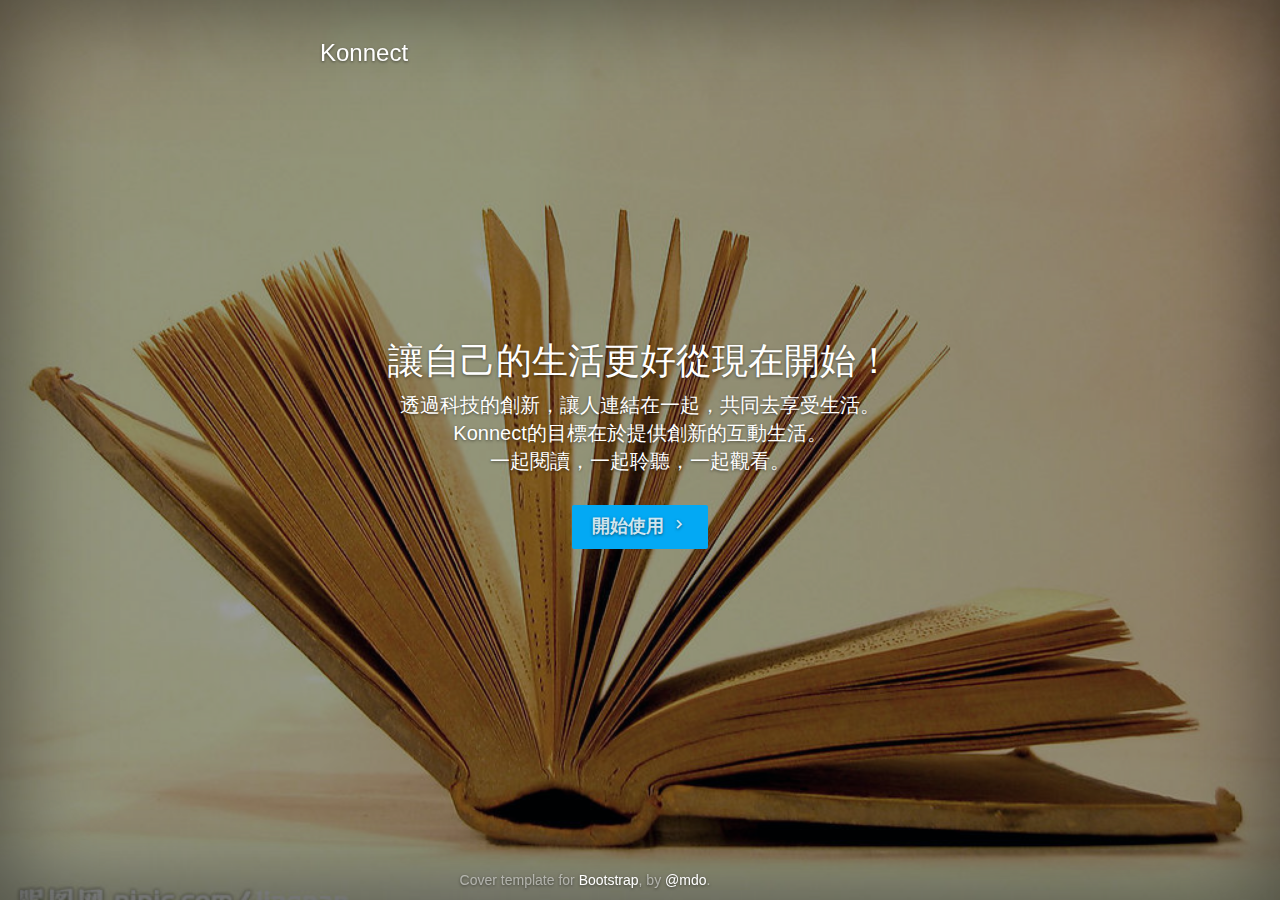
==== commit 993ad721: "ADD:change name" ====
--- a/index.html
+++ b/index.html
@@ -10,7 +10,7 @@
 <head>
     <meta charset="utf-8">
     <meta http-equiv="X-UA-Compatible" content="IE=edge,chrome=1">
-    <title></title>
+    <title>Konnect</title>
     <meta name="description" content="">
     <meta name="viewport" content="width=device-width, initial-scale=1">
     <link rel="apple-touch-icon" href="apple-touch-icon.png">
@@ -37,14 +37,14 @@
         <div class="cover-container">
             <div class="masthead clearfix">
                 <div class="inner">
-                    <h3 class="masthead-brand">K Life</i></h3>
+                    <h3 class="masthead-brand">Konnect</i></h3>
                 </div>
             </div>
             <div class="inner cover">
                 <h1 class="cover-heading">讓自己的生活更好從現在開始！</h1>
 
-                <p class="lead">透過科技的創新，讓人以愉悅的心情去享受生活。</br>
-                    K Life的目標在於提供創新的互動生活，一起閱讀，一起聆聽，一起觀看。</p>
+                <p class="lead">透過科技的創新，讓人連結在一起，共同去享受生活。</br>
+                    Konnect的目標在於提供創新的互動生活。</br>一起閱讀，一起聆聽，一起觀看。</p>
                 <p class="lead">
                     <a href="books.html" class="btn btn-lg btn-info">開始使用 <i class="mdi-navigation-chevron-right"></i></a>
                 </p>
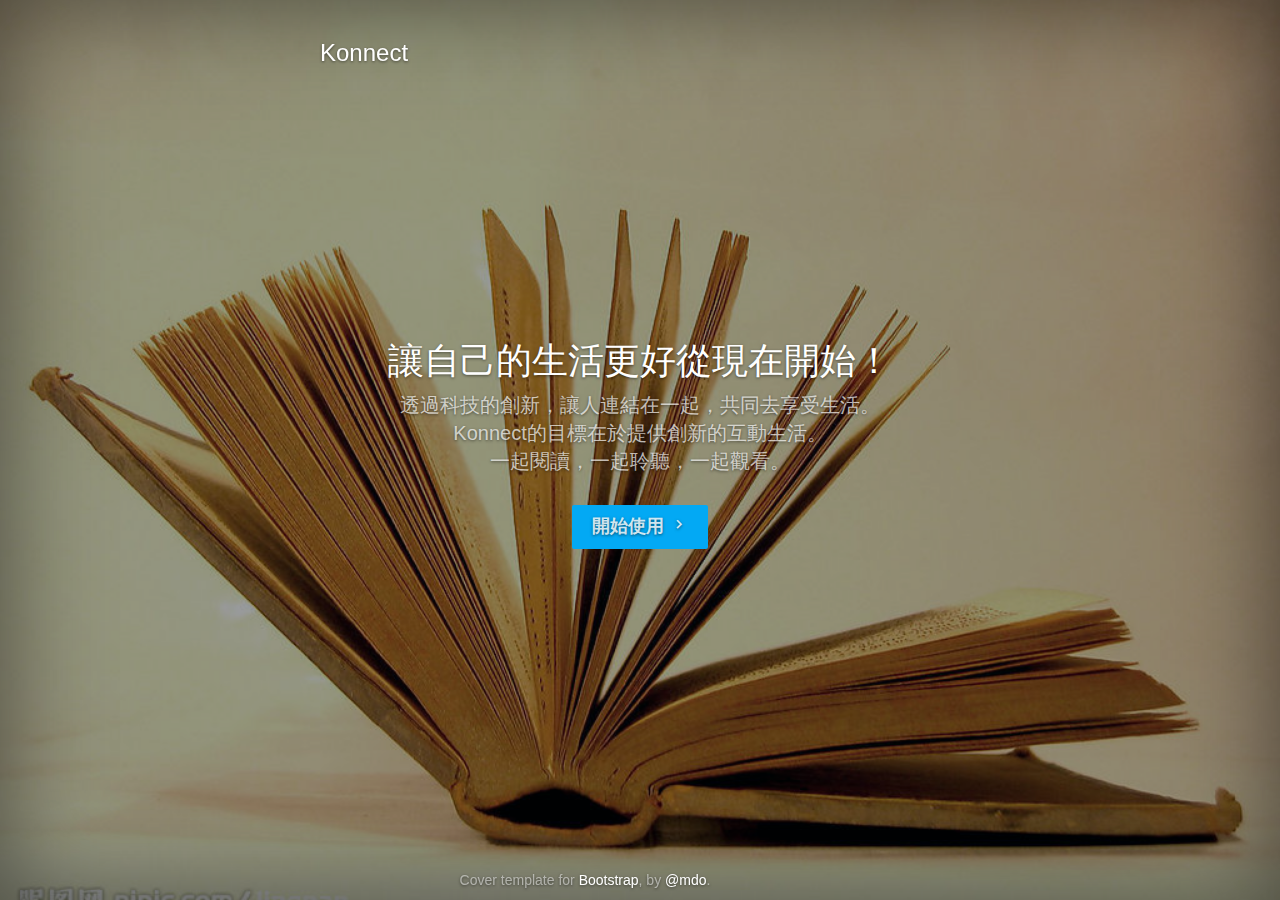
==== commit ce64d11d: "MODIFY:rgba" ====
--- a/index.html
+++ b/index.html
@@ -43,7 +43,7 @@
             <div class="inner cover">
                 <h1 class="cover-heading">讓自己的生活更好從現在開始！</h1>
 
-                <p class="lead">透過科技的創新，讓人連結在一起，共同去享受生活。</br>
+                <p class="lead"style="color: rgba(255,255,255,0.7)">透過科技的創新，讓人連結在一起，共同去享受生活。</br>
                     Konnect的目標在於提供創新的互動生活。</br>一起閱讀，一起聆聽，一起觀看。</p>
                 <p class="lead">
                     <a href="books.html" class="btn btn-lg btn-info">開始使用 <i class="mdi-navigation-chevron-right"></i></a>
